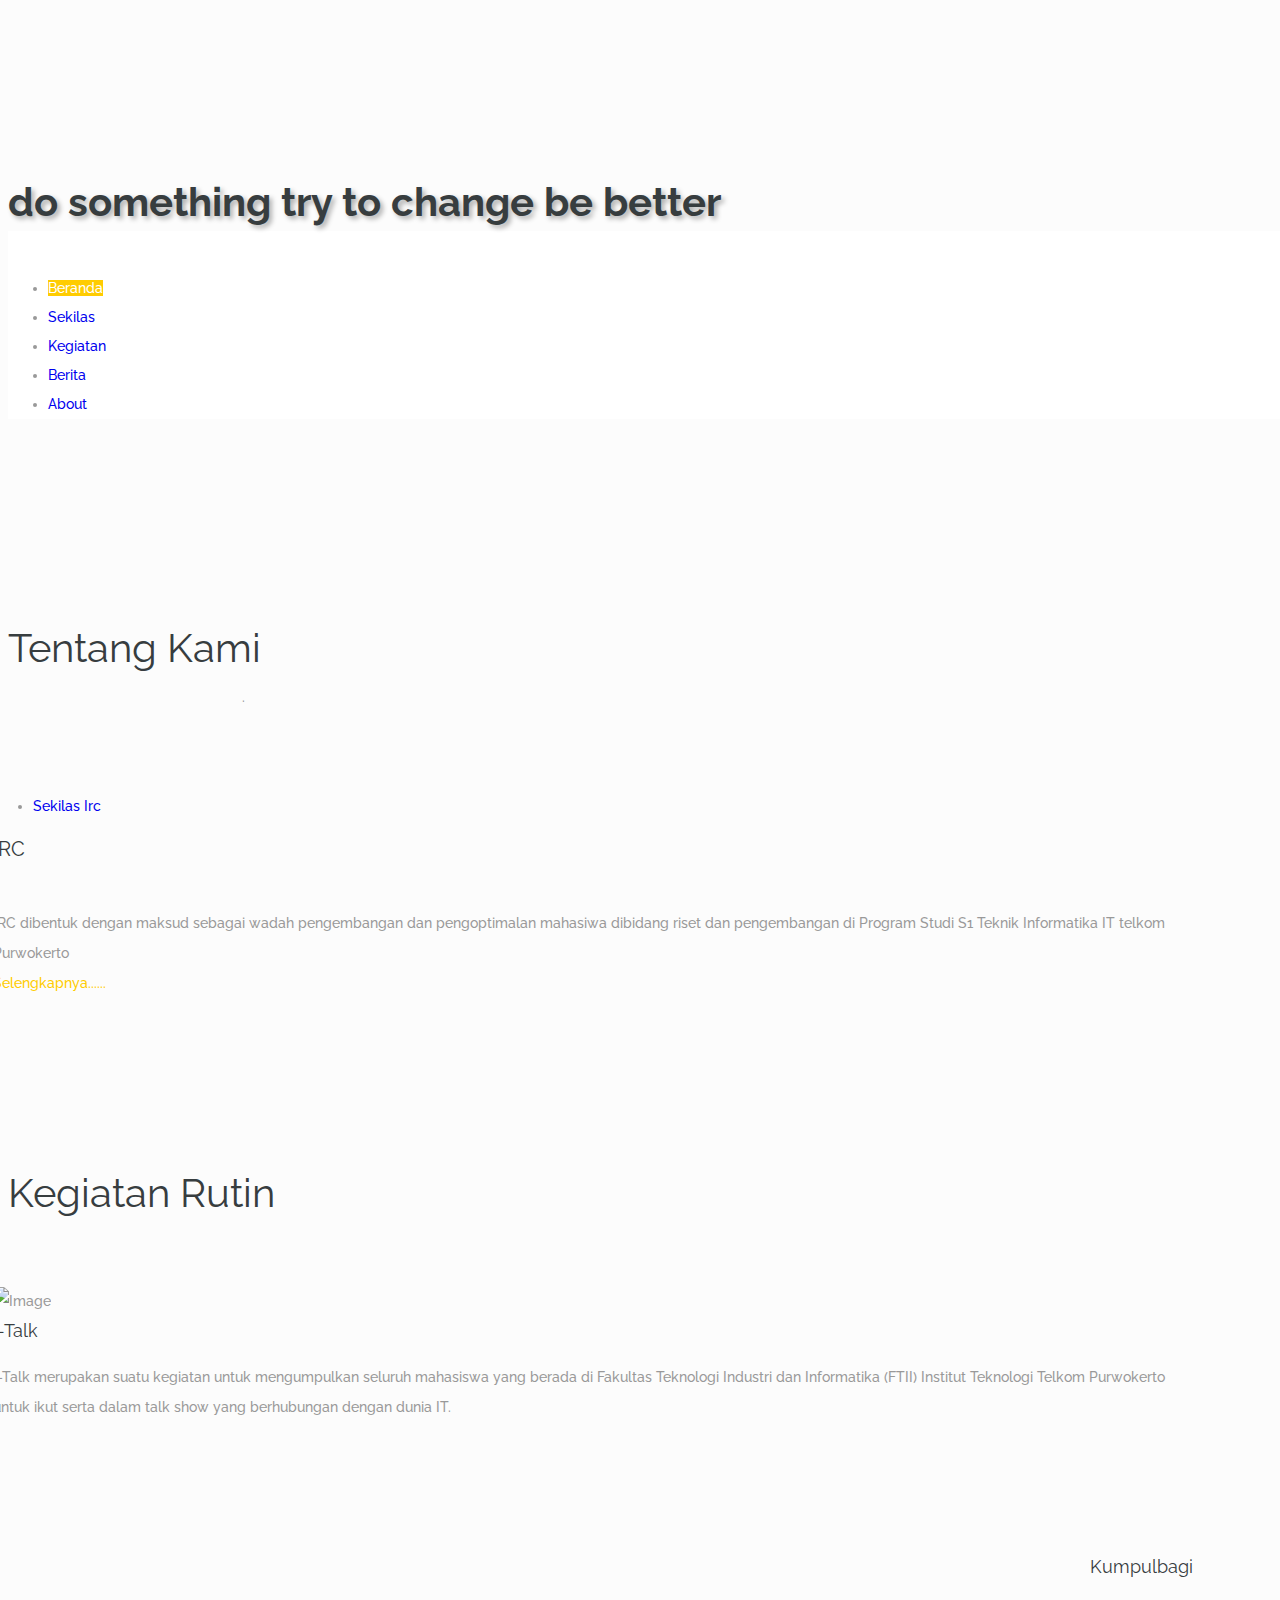
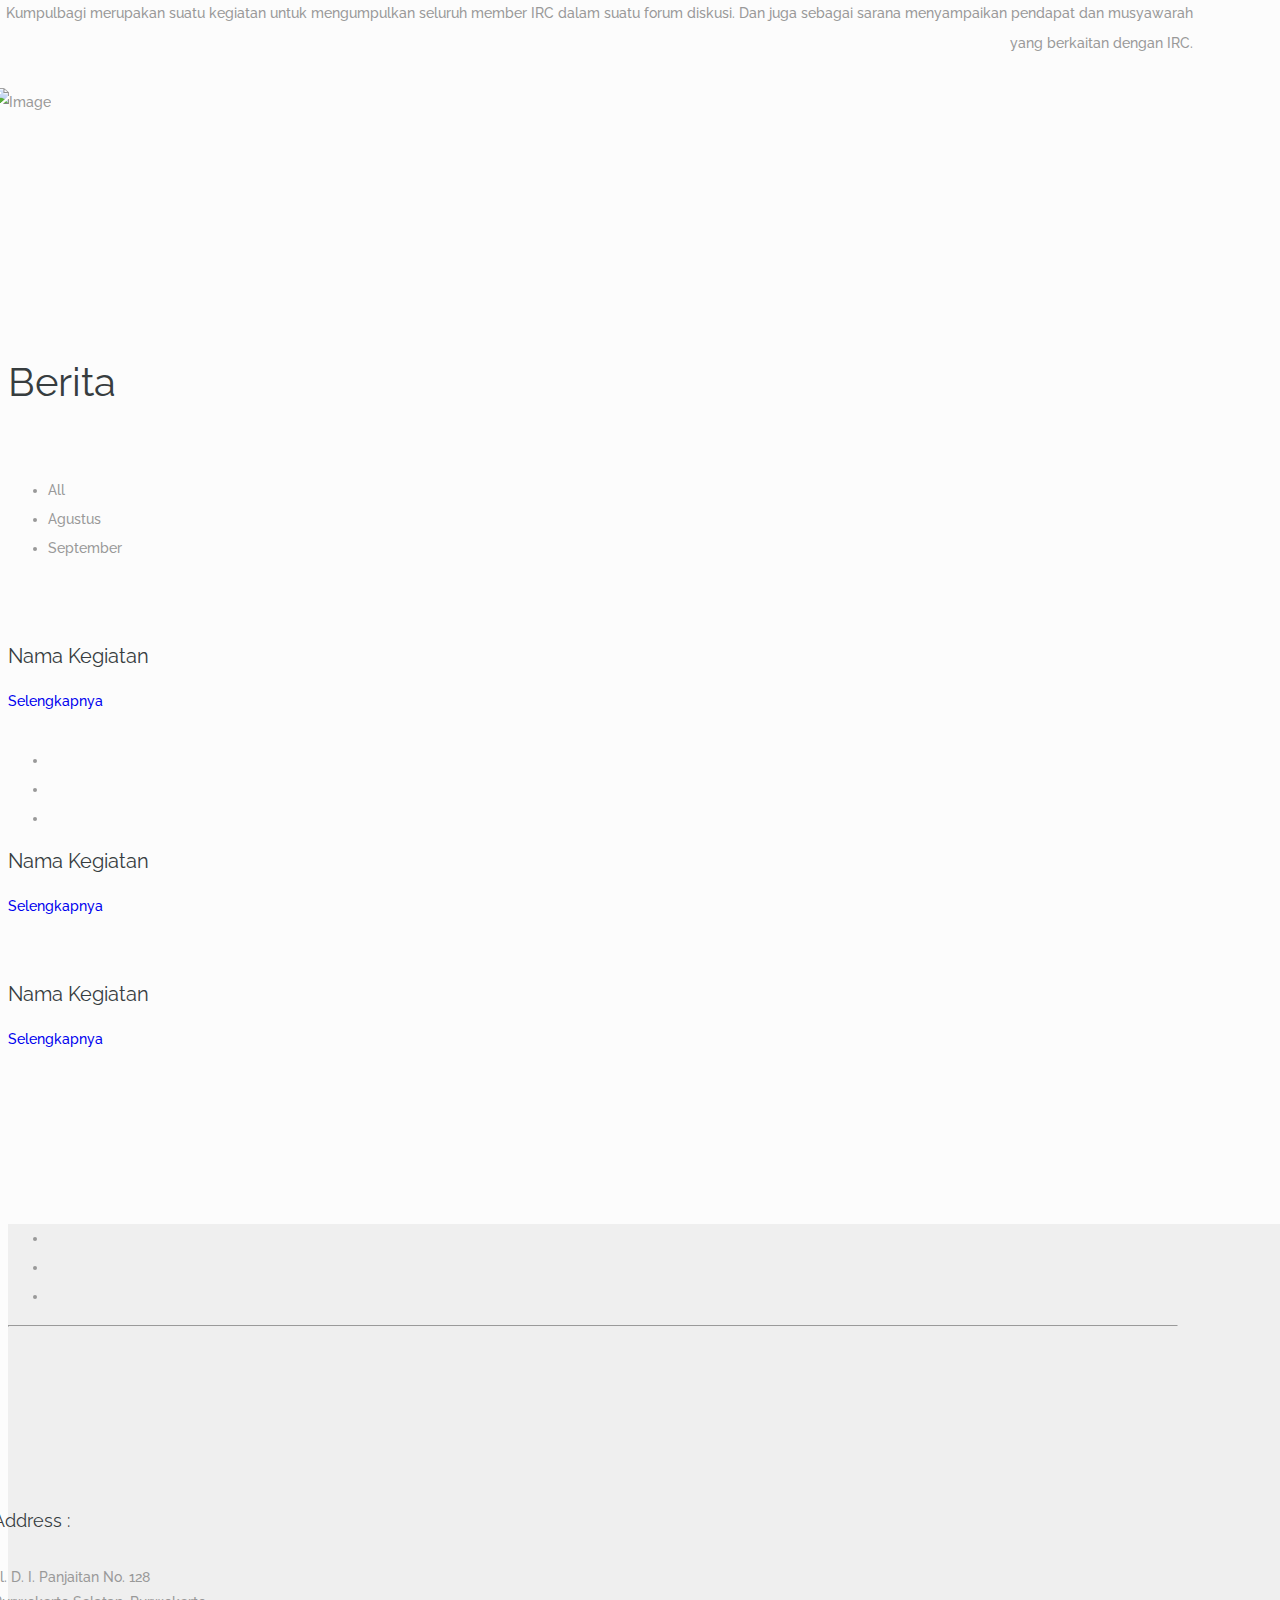
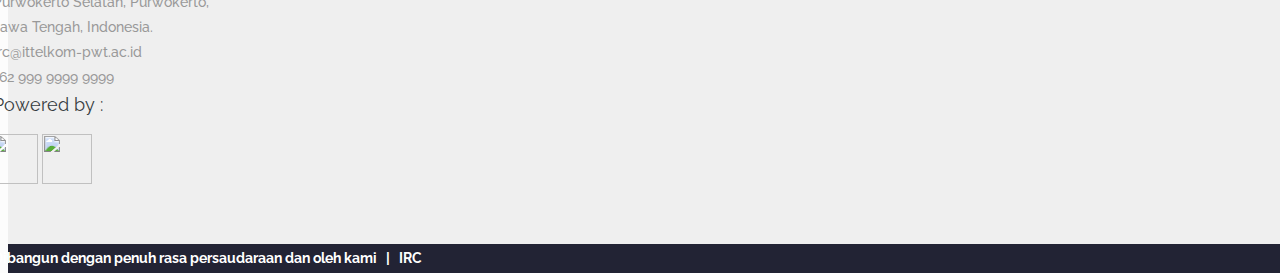
==== index.html @ 78b6106b "Add files via upload" ====
<!DOCTYPE html>
<html lang="en">

<head>
    <meta charset="utf-8">
    <meta http-equiv="X-UA-Compatible" content="IE=edge">
    <meta name="viewport" content="width=device-width, initial-scale=1">
    <meta name="description" content="materialize is a material design based mutipurpose responsive template">
    <meta name="keywords" content="material design, card style, material template, portfolio, corporate, business, creative, agency">
    <meta name="author" content="irc">
    <title>Informatics Research Club</title>
    <link rel="apple-touch-icon" sizes="57x57" href="assets/img/logo/apple-icon-57x57.png">
    <link rel="apple-touch-icon" sizes="60x60" href="assets/img/logo/apple-icon-60x60.png">
    <link rel="apple-touch-icon" sizes="72x72" href="assets/img/logo/apple-icon-72x72.png">
    <link rel="apple-touch-icon" sizes="76x76" href="assets/img/logo/apple-icon-76x76.png">
    <link rel="apple-touch-icon" sizes="114x114" href="assets/img/logo/apple-icon-114x114.png">
    <link rel="apple-touch-icon" sizes="120x120" href="assets/img/logo/apple-icon-120x120.png">
    <link rel="apple-touch-icon" sizes="144x144" href="assets/img/logo/apple-icon-144x144.png">
    <link rel="apple-touch-icon" sizes="152x152" href="assets/img/logo/apple-icon-152x152.png">
    <link rel="apple-touch-icon" sizes="180x180" href="assets/img/logo/apple-icon-180x180.png">
    <link rel="icon" type="image/png" sizes="192x192"  href="assets/img/logo/android-icon-192x192.png">
    <link rel="icon" type="image/png" sizes="32x32" href="assets/img/logo/favicon-32x32.png">
    <link rel="icon" type="image/png" sizes="96x96" href="assets/img/logo/favicon-96x96.png">
    <link rel="icon" type="image/png" sizes="16x16" href="assets/img/logo/favicon-16x16.png">
    <link rel="manifest" href="/manifest.json">
    <meta name="msapplication-TileColor" content="#ffffff">
    <meta name="msapplication-TileImage" content="/ms-icon-144x144.png">
    <meta name="theme-color" content="#ffffff">
    <link href='https://fonts.googleapis.com/css?family=Raleway:400,300,500,700,900' rel='stylesheet' type='text/css'>
    <link href="assets/fonts/font-awesome/css/font-awesome.min.css" rel="stylesheet">
    <link href="assets/fonts/iconfont/material-icons.css" rel="stylesheet">
    <link href="assets/css/animate.min.css" rel="stylesheet">
    <link href="assets/owl.carousel/assets/owl.carousel.css" rel="stylesheet">
    <link href="assets/flexSlider/flexslider.css" rel="stylesheet">
    <link href="assets/materialize/css/materialize.min.css" rel="stylesheet">
    <link href="assets/bootstrap/css/bootstrap.min.css" rel="stylesheet">
    <link href="assets/css/shortcodes/shortcodes.css" rel="stylesheet">
    <link href="style.css" rel="stylesheet">
    <link href="assets/css/animated-headline.css" rel="stylesheet">
    <link href="assets/magnific-popup/magnific-popup.css" rel="stylesheet">
</head>

<body data-spy="scroll" data-target="#materialize-menu" data-offset="100">

    <section class="banner-7 parallax-bg  fullscreen-banner valign-wrapper" data-stellar-background-ratio="0.5" id="beranda">
        <div class="valign-cell">
            <div class="container padding-top-100 wow fadeInUp">
                <div class="text-center">
                    <img src="assets/img/logo/android-icon-144x144_rev1.png" alt="">

                    <h1 class="tt-headline clip is-full-width">
                        <div class="wordban">
                            <span class="tt-words-wrapper">
                            <b class="is-visible">do something</b>
                            <b>try to change</b>
                            <b>be better</b>
                        </span>
                        </div>
                    </h1>
                </div>
            </div>
        </div>
    </section>

    <div class="header tt-nav " id="myHeader">
        <div class="header-sticky light-header nav-boxed-color transparent">
            <div class="container">
                <div id="materialize-menu" class="menuzord">
                    <a href="index.html" class="logo-brand">
                            <img class="retina" src="assets/img/logo/logo_rev1.png" alt=""/>
                        </a>
                    <ul class="navtext nav menuzord-menu pull-right op-nav">
                        <li class="active">
                            <a href="#beranda" class="page-scroll waves-effect waves-light ">Beranda</a>
                        </li>
                        <li>
                            <a href="#tentang" class="page-scroll waves-effect waves-light ">Sekilas</a>
                        </li>
                        <li>
                            <a href="#kegiatan" class="page-scroll waves-effect waves-light">Kegiatan</a>
                        </li>
                        <li>
                            <a href="#event" class="page-scroll waves-effect waves-light">Berita</a>
                        </li>
                        <li>
                            <a target="_blank" href="memberirc.html" class="page-scroll waves-effect waves-light">About</a>
                        </li>
                    </ul>
                </div>
            </div>
        </div>
    </div>

    <section id="tentang" class="padding-top-200 padding-bottom-50">
        <div class="container">
            <div class="text-center mb-80 wow fadeInUp">
                <h2 class="section-title gray-color">Tentang Kami</h2>
                <p class="section-sub">.</p>
            </div>
            <div class="vertical-tab">
                <div class="row">
                    <div class="col-sm-3">
                        <ul class="nav nav-tabs nav-stacked" role="tablist">
                            <li role="presentation" class="active"><a href="#tab-5" class="waves-effect waves-light" role="tab" data-toggle="tab">Sekilas Irc</a></li>
                        </ul>
                    </div>
                    <div class="col-sm-9">
                        <div class="panel-body">
                            <div class="tab-content">
                                <div role="tabpanel" class="tab-pane fade in active" id="tab-5">
                                    <h2>IRC</h2>
                                    <img class="alignright" src="assets/img/section/tentang/working_man.png" alt="">
                                    <p>IRC dibentuk dengan maksud sebagai wadah pengembangan dan pengoptimalan mahasiwa dibidang riset dan pengembangan di Program Studi S1 Teknik Informatika IT telkom Purwokerto
                                    <a target="_blank" href="memberirc.html" style="color: #ffcc00"><br>Selengkapnya......</a></p>
                                </div>
                            </div>
                        </div>
                    </div>
                </div>
            </div>
        </div>
    </section>

    <section class="padding-top-100 " data-stellar-background-ratio="2" id="kegiatan">
        <div class="container">
            <div class="text-center mb-80 wow fadeInUp">
                <h2 class="section-title ">Kegiatan Rutin</h2>
                <p class="section-sub"></p>
            </div>
        </div>
    </section>

    <section class="panel-body padding-bottom-50" data-stellar-background-ratio="0.5">
        <div class="container">
            <div class="team-tab" role="tabpanel">
                <div class="">
                    <div class="tab-content">
                        <div role="tabpanel" class="tab-pane fade in active" id="team-1">
                            <div class="row">
                                <div class="col-md-4 col-sm-3">
                                    <div class="team-intro">
                                        <img src="assets/img/kegiatan/kumpulbagi.jpg" class="kegiatan-img img-thumbnail" alt="Image">
                                    </div>
                                </div>
                                <div class="col-md-8 col-sm-9">
                                    <div class="team-intro">
                                        <h3>I-Talk <small></small></h3>
                                        <p>I-Talk merupakan suatu kegiatan untuk mengumpulkan seluruh mahasiswa yang berada di Fakultas Teknologi Industri dan Informatika (FTII) Institut Teknologi Telkom Purwokerto untuk ikut serta dalam talk show yang berhubungan dengan dunia IT.</p>
                                    </div>
                                </div>
                            </div>
                        </div>
                        <div role="tabpanel" class="tab-pane fade in active padding-top-100" id="team-2">
                            <div class="row">
                                <div class="col-md-8 col-sm-9">
                                <div class="team-intro" style="text-align: right;">
                                    <h3>Kumpulbagi<small></small></h3>
                                    <p>Kumpulbagi merupakan suatu kegiatan untuk mengumpulkan seluruh member IRC  dalam suatu forum diskusi. Dan juga sebagai sarana menyampaikan pendapat dan musyawarah yang berkaitan dengan IRC.</p>
                                </div>
                                </div>
                                <div class="col-md-4 col-sm-3">
                                    <div class="team-intro">
                                        <img src="assets/img/kegiatan/Italk.JPG" class="kegiatan-img img-thumbnail" alt="Image">
                                    </div>
                                </div>
                            </div>
                        </div>
                    </div>
                </div>
            </div>
        </div>
    </section>

    <section id="event" class="padding-top-200 padding-bottom-100">
        <div class="container">
            <div class="text-center mb-80 wow fadeInUp">
                <h2 class="section-title">Berita</h2>
                <p class="section-sub"></p>
            </div>
            <div class="portfolio-container text-center">
                <ul class="portfolio-filter brand-filter">
                    <li class="active waves-effect waves-light" data-group="all">All</li>
                    <li class=" waves-effect waves-light" data-group="softdev">Agustus</li>
                    <li class=" waves-effect waves-light" data-group="mulmed">September</li>
                </ul>
                <div class="wow fadeInUp portfolio portfolio-with-title col-3 gutter mtb-50 ">
                    <div class="portfolio-item" data-groups='["all", "softdev"]'>
                        <div class="portfolio-wrapper">
                            <div class="thumb">
                                <div class="bg-overlay brand-overlay"></div>
                                <img src="assets/img/section/kegiatan/contoh1.png" alt="">
                                <div class="portfolio-intro">
                                    <div class="action-btn">
                                        <a href="assets/img/section/kegiatan/contoh1.png" class="tt-lightbox"> <i class="fa fa-search"></i></a>
                                    </div>
                                </div>
                            </div>
                            <div class="portfolio-title">
                                <h2>Nama Kegiatan</h2>
                                <p><a href="url">Selengkapnya</a></p>
                            </div>
                        </div>
                    </div>
                    <div class="portfolio-item" data-groups='["all", "softdev"]'>
                        <div class="portfolio-wrapper">
                            <div class="thumb">
                                <div class="bg-overlay brand-overlay"></div>
                                <div class="portfolio-slider" data-direction="horizontal">
                                    <ul class="slides">
                                        <li>
                                            <a href="assets/img/section/kegiatan/contoh1.png">
                                            <img src="assets/img/section/kegiatan/contoh1.png" alt="">
                                          </a>
                                        </li>
                                        <li>
                                            <a href="assets/img/section/kegiatan/contoh1.png">
                                            <img src="assets/img/section/kegiatan/contoh1.png" alt="">
                                          </a>
                                        </li>
                                        <li>
                                            <a href="assets/img/section/kegiatan/contoh1.png">
                                            <img src="assets/img/section/kegiatan/contoh1.png" alt="">
                                          </a>
                                        </li>
                                    </ul>
                                </div>
                                <div class="portfolio-intro">
                                    <div class="action-btn">
                                        <a href="#"> <i class="fa fa-search"></i></a>
                                    </div>
                                </div>
                            </div>
                            <div class="portfolio-title">
                                <h2>Nama Kegiatan</h2>
                                <p><a href="url">Selengkapnya</a></p>
                            </div>
                        </div>
                    </div>
                    <div class="portfolio-item" data-groups='["all", "mulmed"]'>
                        <div class="portfolio-wrapper">
                            <div class="thumb">
                                <div class="bg-overlay brand-overlay"></div>
                                <img src="assets/img/section/kegiatan/contoh1.png" alt="">
                                <div class="portfolio-intro">
                                    <div class="action-btn">
                                        <a href="assets/img/section/kegiatan/contoh1.png" class="tt-lightbox"> <i class="fa fa-search"></i></a>
                                    </div>
                                </div>
                            </div>
                            <div class="portfolio-title">
                                <h2>Nama Kegiatan</h2>
                                <p><a href="url">Selengkapnya</a></p>
                            </div>
                        </div>
                    </div>
                </div>
            </div>
        </div>
    </section>
    <footer class="footer footer-five gray-bg">

        <div class="primary-footer">
            <div class="container">
                <ul class="social-link text-center tt-animate ltr mt-20">
                    <li><a href="#"><i class="fa fa-facebook"></i></a></li>
                    <li><a href="#"><i class="fa fa-instagram"></i></a></li>
                    <li><a href="#"><i class="fa fa-facebook"></i></a></li>
                </ul>
                <hr class="mt-10">
                <div class="padding-top-70">
                    <div class="footer-logo text-center mb-80">
                        <img src="assets/img/logo/android-icon-144x144_rev1.png" alt="" class="wow fadeInUp">
                    </div>
                    <div class="row padding-bottom-50">
                        <div class="col-md-5 col-sm-4  col-md-offset-1 widget">
                            <h3>Address :</h3>
                            <address>
                          Jl. D. I. Panjaitan No. 128<br>
                          Purwokerto Selatan, Purwokerto,<br>
                          Jawa Tengah, Indonesia.<br>
                          Irc@ittelkom-pwt.ac.id <br>
                          +62 999 9999 9999
                        </address>
                        </div>
                        <div class="col-md-5 col-sm-4  widget text-center">
                            <h3>Powered by :</h3>
                            <div class="row">
                                <div class="support">
                                    <img src="assets/img/logoitt.png" alt="">
                                    <img src="assets/img/logoif.png" alt="">
                                </div>
                            </div>
                        </div>
                    </div>
                </div>
            </div>

        </div>
        <div class="secondary-footer secondary-color lighten-4">
            <div class="container">

                <div class="row">
                    <div class="col-md-6">
                        <span class="copyright-text">Dibangun dengan penuh rasa persaudaraan dan <i class="glyphicon glyphicon-heart" id="love"></i> oleh kami  &nbsp; | &nbsp; IRC</span>
                    </div>
                </div>
            </div>
        </div>
    </footer>
    <script src="assets/js/jquery-2.1.3.min.js"></script>
    <script src="assets/bootstrap/js/bootstrap.min.js"></script>
    <script src="assets/materialize/js/materialize.min.js"></script>
    <script src="assets/js/menuzord.js"></script>
    <script src="assets/js/bootstrap-tabcollapse.min.js"></script>
    <script src="assets/js/jquery.easing.1.3.js"></script>
    <script src="assets/js/imagesloaded.js"></script>
    <script src="assets/js/jquery.shuffle.min.js"></script>
    <script src="assets/js/wow.min.js"></script>
    <script src="assets/owl.carousel/owl.carousel.min.js"></script>
    <script src="assets/flexSlider/jquery.flexslider-min.js"></script>
    <script src="assets/magnific-popup/jquery.magnific-popup.min.js"></script>
    <script src="assets/js/animated-headline.js"></script>
    <script src="assets/js/scripts.js"></script>
    <script src="assets/js/jquery.easeScroll.js"></script>
    <script>
        new WOW({
            mobile: true
        }).init();
    </script>

    <script>
        $("html").easeScroll({
            frameRate: 60,
            animationTime: 1000,
            stepSize: 120,
            pulseAlgorithm: 1,
            pulseScale: 8,
            pulseNormalize: 1,
            accelerationDelta: 20,
            accelerationMax: 1,
            keyboardSupport: true,
            arrowScroll: 50,
            touchpadSupport: true,
            fixedBackground: true
        });
    </script>


</body>

</html>
---- style.css ----
.support{
    padding-left: 10px;
}
.support img{
    
    width: 50px;
    height: 50px;
}


.content h2{
    color: #fff;
}



/*color place*/

.yellow {
    background-color: #ffcc00 !important;
}

.brand-bg {
    background-color: #222334 !important;
    /*theme primary background color*/
}

.primary-color{
    background-color: #ffcc00;
}

.secondary-color{
    background-color: #222334;
}

.tt-nav .light-header,
.tt-nav.sticky .light-header,
#header.transparent-header.sticky .light-header,
.light-nav {
    background: #fff !important;
}
.nav-boxed-color .menuzord .menuzord-menu>li.active>a,
.nav-boxed-color .menuzord .menuzord-menu>li.active>a i,
.nav-boxed-color .menuzord .menuzord-menu>li:hover>a,
.nav-boxed-color .menuzord .menuzord-menu>li:hover>a>i {
    color: #fff !important;
    background: #ffcc00;
}

.white-color{
    color: #fff;
}

.copyright-text{
    color: #fff;
    font-weight: bold;
}





/*color place*/





.white-text{
    color: white;
}

.gambar img {
    width: 100px;
    height: 100px;
    
}

.anggota-img {
    box-shadow: 0px 0px 10px rgba(0, 0, 0, 0.1);
    position: relative;
    width: 250px;
    height: 250px;
}

.divisi-logo {
    box-shadow: 0px 0px 10px rgba(0, 0, 0, 0.1);
    position: relative;
    width: 100%;
    height: 100%;
}

.item-img {
    overflow: hidden;
}

.foottext {
    color: #fff;
}

.wordban {
    padding-top: 50px;

    text-shadow: 3px 3px 5px rgba(0, 0, 0, 0.3);
}

.colname {
    padding-top: 30px;
    color: white;
}

.titlepost {
    color: #ffcc00;
    font-weight: bold;
}





.desc {
    padding-top: 20px;
}


@import url("assets/fonts/flaticon/flaticon.css");

/* Google Web Fonts */

@import url(https://fonts.googleapis.com/css?family=Roboto:400,300,500,700,900);
@import url(https://fonts.googleapis.com/css?family=Great+Vibes);



/* ================= General ==================== */

body {
    font-family: 'Raleway', sans-serif !important;
    font-size: 14px;
    line-height: 29px;
    font-weight: 500;
    color: #999;
    background-color: #fcfcfc;
    overflow-x: hidden;
    -webkit-text-size-adjust: 100%;
    -webkit-overflow-scrolling: touch;
    -webkit-font-smoothing: antialiased !important;
}

/*
slider h2{
    padding-top: 10px;
}
*/

html {
    font-family: 'Raleway', sans-serif!important;
}

html,
body {
    width: 100%;
    height: 100%;
/*    pointer-events: none;*/
}


/* Link style
/* ------------------------------ */

/*
a {
    color: #ed145b;
}
*/

a,
a > * {
    outline: none;
    cursor: pointer;
    text-decoration: none;
}

a:focus,
a:hover {
    color: #fff;
    outline: none;
    text-decoration: none;
}


/* Transition elements
/* ------------------------------ */

a,
.navbar a,
.form-control {
    -webkit-transition: all 0.3s ease;
    -moz-transition: all 0.3s ease;
    -ms-transition: all 0.3s ease;
    -o-transition: all 0.3s ease;
    transition: all 0.3s ease;
}


/* ================ Typography ================== */

h1,
h2,
h3,
h4,
h5,
h6,
small{
    font-family: 'Raleway', sans-serif!important;
    font-weight: 400;
    color: #373d3f;
    margin: 0 0 15px;
}

h1 {
    font-size: 40px;
}

h2 {
    font-size: 20px;
}

h3 {
    font-size: 18px;
}

h4 {
    font-size: 16px;
}

h5 {
    font-size: 14px;
}

h6 {
    font-size: 12px;
}

p img {
    margin: 0;
}

p {
    margin: 0 0 30px;
    line-height: 30px;
}

hr {
    margin: 0;
}

/* Material Button Style
/* ------------------------------ */

.btn {
    height: 50px;
    padding: 12px 20px;
    font-size: 16px;
    line-height: 26px;
    border-radius: 2px;
    background-color: #ffcc00;
    /*brand primary color*/
    border: 0;
}

.btn-lg {
    padding: 12px 38px;
}

/*button size in extra small devices*/

@media screen and (max-width: 767px) {
    .btn-lg {
        height: auto;
        font-size: 14px;
        padding: 8px 25px;
    }
}

/*
.btn:hover {
    background-color: #ffcc00;
}
*/

.btn.active,
.btn:active {
    box-shadow: 0 5px 11px 0 rgba(0, 0, 0, 0.18), 0 4px 15px 0 rgba(0, 0, 0, 0.15);
}


.btn.white,
.btn.white:hover,
.btn.white:focus {
    color: #ffcc00;
}

.btn i.material-icons {
    font-size: 20px;
}

.btn.focus,
.btn:focus,
.btn:hover {
    color: #fff;
}

.btn:focus,
button:focus {
    outline: none !important;
}






address {
    margin: 30px 0 0;
    font-style: normal;
    line-height: 25px;
}

address hr {
    margin-top: 20px;
    margin-bottom: 20px;
}


thead {
    color: #272829;
    background-color: #f5f5f5;
    border-bottom: 1px solid #eee;
}

.table > thead > tr > th {
    padding: 12px 8px;
}

.table > thead > tr > th {
    border-bottom: 0;
}

.table > tbody > tr > td,
.table > tbody > tr > th {
    color: #666;
    padding: 15px 8px;
    border-top: 1px solid #eee;
}



.contact-info i {
    font-size: 30px;
    line-height: 38px;
    float: left;
    margin-right: 18px;
    padding-left: 2px;
}

.contact-info .address,
.contact-info .phone,
.contact-info .mail {
    overflow: hidden;
}

.contact-info .mail a {
    color: #999;
}

.contact-info .mail a:hover {
    color: #ffcc00;
}

#mapcontent p {
    margin: 0;
}



@media (min-width: 992px) {
    #contactForm .submit-button {
        float: right;
    }
}




/* Customize Material Form style 
/* ------------------------------------ */

.form-control {
    border-radius: 0;
}

.input-field {
    margin-top: 45px;
}

.input-field label {
    color: #999;
    top: 0;
    left: 0;
    font-size: 14px;
    line-height: 16px;
    font-weight: 400;
    margin: 0;
}

.input-field label.active {
    font-size: 12px;
}

.alert {
    padding: 12px 15px;
}

.overflow-hidden {
    overflow: hidden;
}

/* ================= Global Classes ==================== */

.no-margin {
    margin: 0 !important;
}

.no-gutter > [class*='col-'] {
    padding-right: 0;
    padding-left: 0;
}

.no-padding {
    padding: 0 !important;
}

.section-padding {
    padding: 200px 0;
}


/*margin top*/

.mt-10 {
    margin-top: 10px;
}

.mt-15 {
    margin-top: 15px;
}

.mt-20 {
    margin-top: 20px;
}

.mt-30 {
    margin-top: 30px;
}

.mt-40 {
    margin-top: 40px;
}

.mt-50 {
    margin-top: 50px;
}

.mt-80 {
    margin-top: 80px;
}

.mt-100 {
    margin-top: 100px;
}

/*margin bottom*/

.mb-10 {
    margin-bottom: 10px !important;
}

.mb-15 {
    margin-bottom: 15px !important;
}

.mb-20 {
    margin-bottom: 20px !important;
}

.mb-30 {
    margin-bottom: 30px !important;
}

.mb-40 {
    margin-bottom: 40px !important;
}

.mb-50 {
    margin-bottom: 50px !important;
}

.mb-80 {
    margin-bottom: 80px !important;
}

.mb-100 {
    margin-bottom: 100px !important;
}

.mtb-50 {
    margin: 50px 0 !important;
}

/*margin right*/

.mr-10 {
    margin-right: 10px;
}

.mr-20 {
    margin-right: 20px;
}

/*margin left*/

.ml-10 {
    margin-left: 10px;
}

.ml-20 {
    margin-left: 20px;
}



/*padding-top*/

.padding-top-20 {
    padding-top: 20px;
}

.padding-top-50 {
    padding-top: 50px;
}

.padding-top-70 {
    padding-top: 70px;
}

.padding-top-90 {
    padding-top: 90px;
}

.padding-top-100 {
    padding-top: 100px;
}

.padding-top-200 {
    padding-top: 200px;
}

.padding-top-110 {
    padding-top: 110px;
}

.padding-top-120 {
    padding-top: 120px;
}

.padding-top-160 {
    padding-top: 160px;
}

.padding-top-220 {
    padding-top: 220px;
}

@media screen and (max-width: 768px) {
    .padding-top-220 {
        padding-top: 170px;
    }
}



/*padding-bottom*/
.padding-bottom-custom {
    padding-bottom: 200px;
}

.padding-bottom-20 {
    padding-bottom: 20px;
}

.padding-bottom-30 {
    padding-bottom: 30px;
}

.padding-bottom-50 {
    padding-bottom: 50px;
}

.padding-bottom-70 {
    padding-bottom: 70px;
}

.padding-bottom-80 {
    padding-bottom: 80px;
}

.padding-bottom-90 {
    padding-bottom: 90px;
}

.padding-bottom-100 {
    padding-bottom: 100px;
}

.padding-bottom-110 {
    padding-bottom: 110px;
}

.padding-bottom-120 {
    padding-bottom: 120px;
}

.padding-bottom-190 {
    padding-bottom: 190px;
}


@media screen and (min-width: 992px) {
    /*padding left*/
    .pl-100 {
        padding-left: 100px;
    }
}

/*padding top bottom*/

.ptb-30 {
    padding: 30px 0;
}

.ptb-50 {
    padding: 50px 0;
}

.ptb-70 {
    padding: 70px 0;
}

.ptb-90 {
    padding-top: 90px;
    padding-bottom: 90px;
}

.ptb-110 {
    padding-top: 110px;
    padding-bottom: 110px;
}

.ptb-120 {
    padding-top: 120px;
    padding-bottom: 120px;
}

.ptb-150 {
    padding: 150px 0;
}

.ptb-190 {
    padding: 190px 0;
}


/*Margin for small devices*/

@media screen and (max-width: 991px) {
    /*margin top*/
    .mt-sm-30 {
        margin-top: 30px;
    }
    .mt-sm-50 {
        margin-top: 50px;
    }

    /*margin-bottom*/
    .mb-sm-30 {
        margin-bottom: 30px;
    }
    .mb-sm-50 {
        margin-bottom: 50px;
    }
}


@media screen and (max-width: 768px) {
    .mt-xs-30 {
        margin-top: 30px;
    }
    .mt-xs-46 {
        margin-top: 46px;
    }
}




/*Border Radious*/

.radius-2 {
    border-radius: 2px;
}

.radius-3 {
    border-radius: 3px;
}

.radius-4 {
    border-radius: 4px;
}


/*Font Family*/

.font-roboto {
    font-family: 'Roboto', sans-serif !important;
}

.font-greatvibes {
    font-family: 'Great Vibes', cursive !important;
}


/*Font Size*/

.font-20 {
    font-size: 20px
}

.font-25 {
    font-size: 25px
}

.font-30 {
    font-size: 30px
}

.font-35 {
    font-size: 35px
}

.font-40 {
    font-size: 40px
}


/*font size in extra small devices*/

@media screen and (max-width: 767px) {

    .font-30 {
        font-size: 25px
    }

    h1,
    .font-35,
    .font-40 {
        font-size: 30px
    }
}



/*Line Height*/

.line-height-40 {
    line-height: 40px;
}

.line-height-50 {
    line-height: 50px;
}

.text-light {
    font-weight: 300 !important;
}

.text-regular {
    font-weight: 400 !important;
}

.text-medium {
    font-weight: 500 !important;
}

.text-bold {
    font-weight: 700 !important;
}

.text-extrabold {
    font-weight: 900 !important;
}

.dark-text {
    color: #202020 !important;
}

.light-grey-text {
    color: #dedede !important;
}

.grey{
    background-color: #dedede
}




/*List Style*/

.list-icon li {
    font-size: 17px;
    line-height: 40px;
}

.list-icon li .material-icons {
    position: relative;
    top: 5px;
}



/*height*/

.height-200 {
    height: 200px!important;
}

.height-350 {
    height: 350px!important;
}

.height-450 {
    height: 450px!important;
}

.height-650 {
    height: 650px!important;
}




/* ================= Color Presets ==================== */

.brand-color {
    color: #505050 !important;
    /*theme primary color*/
}

.brand-color.darken-2 {
    color: #ffcc00 !important;
}



.brand-bg.darken-2 {
    background-color: #ffbb00 !important;
}

.brand-hover:hover {
    background-color: #ffcc00 !important;
    /*theme primary hover color*/
}



.green-bg {
    background-color: #71c44c !important;
}

.green-color {
    color: #71c44c !important;
}



.white-bg {
    background-color: #fff !important;
}

.gray-bg {
    background-color: #efefef!important;
}

.light-gray-bg {
    background-color: #f3f3f3 !important;
}

.light-pink-bg {
    background: #fff8f1 !important;
}

.dark-bg.darken-1 {
    background: #101010 !important;
}

.dark-bg {
    background: #202020 !important;
}

.dark-bg.lighten-1 {
    background-color: #1e262a !important;
}

.dark-bg.lighten-2 {
    background-color: #303b41 !important;
}

.dark-bg.lighten-3 {
    background-color: #2c2c2c !important;
}

.dark-bg.lighten-4 {
    background-color: #373a3d !important;
}

.border-top {
    border-top: 1px solid #eee;
}

.border-tb {
    border-top: 1px solid #eee;
    border-bottom: 1px solid #eee;
}

#love {
    color: crimson;
}

/* ================= Pre Defined Overlay ==================== */

.overlay,
.overlay .container {
    position: relative;
}

.overlay:before {
    content: "";
    width: 100%;
    height: 100%;
    position: absolute;
    top: 0;
    left: 0;
    background: rgba(0, 0, 0, 0.2);
    /*fallback overlay*/
}


/* dark overlay */

.overlay.dark-0:before {
    background-color: rgba(0, 0, 0, 0);
}

.overlay.dark-1:before {
    background-color: rgba(0, 0, 0, .1);
}

.overlay.dark-2:before {
    background-color: rgba(0, 0, 0, .2);
}

.overlay.dark-3:before {
    background-color: rgba(0, 0, 0, .3);
}

.overlay.dark-4:before {
    background-color: rgba(0, 0, 0, .4);
}

.overlay.dark-5:before {
    background-color: rgba(0, 0, 0, .5);
}

.overlay.dark-6:before {
    background-color: rgba(0, 0, 0, .6);
}

.overlay.dark-7:before {
    background-color: rgba(0, 0, 0, .7);
}

.overlay.dark-8:before {
    background-color: rgba(0, 0, 0, .8);
}

.overlay.dark-9:before {
    background-color: rgba(0, 0, 0, .9);
}

.overlay.dark-10:before {
    background-color: rgba(0, 0, 0, 1);
}


/* light overlay */

.overlay.light-0:before {
    background-color: rgba(255, 255, 255, 0);
}

.overlay.light-1:before {
    background-color: rgba(255, 255, 255, .1);
}

.overlay.light-2:before {
    background-color: rgba(255, 255, 255, .2);
}

.overlay.light-3:before {
    background-color: rgba(255, 255, 255, .3);
}

.overlay.light-4:before {
    background-color: rgba(255, 255, 255, .4);
}

.overlay.light-5:before {
    background-color: rgba(255, 255, 255, .5);
}

.overlay.light-6:before {
    background-color: rgba(255, 255, 255, .6);
}

.overlay.light-7:before {
    background-color: rgba(255, 255, 255, .7);
}

.overlay.light-8:before {
    background-color: rgba(255, 255, 255, .8);
}

.overlay.light-9:before {
    background-color: rgba(255, 255, 255, .9);
}

.overlay.light-10:before {
    background-color: rgba(255, 255, 255, 1);
}



.full-height {
    height: 100vh;
    width: 100%;
}

.half-height {
    height: 78vh !important;
    width: 100%;
}


/*Verticle Aligne Middle for equel height*/

.valign-wrapper {
    display: table;
    width: 100%;
}

.valign-cell {
    display: table-cell;
    vertical-align: middle;
}


/*equal height wrapper*/

.equal-wrapper {}

.equal-wrapper img {
    width: 100%;
}

.equal-wrapper-content {
    padding: 0 120px;
}

.equal-wrapper-content .featured-item .icon {
    float: left;
    margin-right: 0px;
    color: #60e3f8;
}

@media screen and (max-width: 991px) {
    .equal-wrapper-content {
        padding: 50px 30px;
    }
}


/* ================= Hero Unit ==================== */

.intro-title {
    font-size: 60px;
    font-weight: 900;
}

.sub-intro {
    display: block;
    margin: 0 auto 30px;
}

@media (min-width: 768px) {
    .sub-intro {
        width: 60%;
    }
}


.section-title {
    font-size: 40px;
    margin-bottom: 20px;
}

.section-sub {
    margin: 0 auto;
}

@media (min-width: 992px) {
    .section-sub {
        width: 60%;
    }
}

.width-60 {
    width: 60%;
    margin: 0 auto;
}

@media screen and (max-width: 767px) {

    .intro-title {
        font-size: 35px;
    }
    .section-title {
        font-size: 30px;
    }
    .section-title p {
        width: 100%;
    }
    .width-60 {
        width: 100%;
    }

}


/*Hero Clouds*/

.hero-clouds {
    position: absolute;
    top: 0;
    left: 0;
    width: 250.625em;
    height: 100vh;
    background: url('assets/img/banner/clouds.png') 0px 100% repeat-x;
    -webkit-animation: cloudLoop 80s linear infinite;
    animation: cloudLoop 80s linear infinite;
}


/*keyframes for cloud*/

@-webkit-keyframes cloudLoop {
    0% {
        -webkit-transform: translate3d(0, 0, 0);
        transform: translate3d(0, 0, 0);
    }
    100% {
        -webkit-transform: translate3d(-50%, 0, 0);
        transform: translate3d(-50%, 0, 0);
    }
}

@keyframes cloudLoop {
    0% {
        -webkit-transform: translate3d(0, 0, 0);
        transform: translate3d(0, 0, 0);
    }
    100% {
        -webkit-transform: translate3d(-50%, 0, 0);
        transform: translate3d(-50%, 0, 0);
    }
}



/*Mouse animate icon*/

.mouse-icon {
    position: absolute;
    left: 50%;
    bottom: 40px;
    border: 2px solid #fff;
    border-radius: 16px;
    height: 40px;
    width: 24px;
    margin-left: -15px;
    display: block;
    z-index: 10;
}

.mouse-icon .wheel {
    -webkit-animation-name: drop;
    -webkit-animation-duration: 1s;
    -webkit-animation-timing-function: linear;
    -webkit-animation-delay: 0s;
    -webkit-animation-iteration-count: infinite;
    -webkit-animation-play-state: running;
    animation-name: drop;
    animation-duration: 1s;
    animation-timing-function: linear;
    animation-delay: 0s;
    animation-iteration-count: infinite;
    animation-play-state: running;
}

.mouse-icon .wheel {
    position: relative;
    border-radius: 10px;
    background: #fff;
    width: 2px;
    height: 6px;
    top: 4px;
    margin-left: auto;
    margin-right: auto;
}

@-webkit-keyframes drop {
    0% {
        top: 5px;
        opacity: 0;
    }
    30% {
        top: 10px;
        opacity: 1;
    }
    100% {
        top: 25px;
        opacity: 0;
    }
}

@keyframes drop {
    0% {
        top: 5px;
        opacity: 0;
    }
    30% {
        top: 10px;
        opacity: 1;
    }
    100% {
        top: 25px;
        opacity: 0;
    }
}







/* ================= Banner Background ==================== */

.bg-cover,
[class*='banner-'] {
    background-size: cover !important;
}

.banner-7 {
    background-image: url("assets/img/banner/banner.png");
    background-size: cover;
    background-position: bottom;
    background-attachment: fixed;
}


@media screen and (max-width: 767px) {
    .banner-wrapper {
        margin-top: 45px;
    }
}

@media (min-width: 992px) {
    .bg-fixed {
        background-attachment: fixed;
    }
}



/*Magnific Popup Close Button*/

.mfp-image-holder .mfp-close,
.mfp-iframe-holder .mfp-close {
    right: -10px;
    padding-right: 0;
    width: 40px;
    text-align: center;
}

button.mfp-close:focus,
button.mfp-arrow {
    background-color: transparent;
}

.mfp-bg {
    z-index: 1055;
}

.mfp-wrap {
    z-index: 1056;
}

.mfp-image-holder .mfp-close:hover,
.mfp-iframe-holder .mfp-close:hover {
    cursor: pointer;
}

.mfp-zoom-out-cur {
    cursor: default;
}



/* Onepage*/

.box-padding {
    padding: 60px 40px;
}


/*Author Wrapper*/

.profile .author-cover {
    position: relative;
}

.profile .author-cover img {
    width: 100%;
}

.author-wrapper.profile .author-avatar {
    position: relative;
    padding: 15px 20px 30px 130px;
}

.author-wrapper.profile .author-avatar img {
    width: 100px;
    height: 100px;
    border-radius: 50%;
    background: #fff;
    padding: 5px;
    position: absolute;
    top: -30px;
    left: 15px;
    z-index: 20;
}

.profile .author-meta {
    padding: 0 40px;
    overflow: hidden;
}

.profile .author-meta li {
    margin: 10px 0;
    font-weight: 500;
}

.profile .author-meta li .title {
    display: inline-block;
    width: 135px;
    color: #202020;
}

.profile .author-meta li .address {
    float: right;
    width: 50%;
}

.profile .available {
    display: block;
    padding: 10px;
    text-align: center;
}

.profile .available a {
    display: inline-block;
    color: #999;
}

.profile .available a:hover {
    color: #ffcc00;
}

@media screen and (max-width: 991px) {
    .author-wrapper.profile {
        margin-top: 30px;
    }
}

@media screen and (max-width: 479px) {
    .box-padding .cta-button .btn {
        display: block;
        margin-top: 10px;
    }
    .profile .author-meta li .title {
        width: 80px;
    }
    .profile .author-meta li .address {
        width: 60%;
    }

}





/*IE Fixing*/

.ie11 .progress-bar span,
.ie10 .progress-bar span,
.ie9 .progress-bar span {
    top: -25px;
    right: 0;
}

.progress .progress-bar.six-sec-ease-in-out {
    -webkit-transition: width 2s ease-in-out;
    -moz-transition: width 2s ease-in-out;
    -o-transition: width 2s ease-in-out;
    transition: width 2s ease-in-out;
}


/*Progress Dot Style*/

.progress-dot {
    position: relative;
}

.progress-dot::before {
    content: "";
    width: 20px;
    height: 20px;
    background-color: #ffcc00;
    border-radius: 50%;
    position: absolute;
    top: 0;
    margin-top: -8px;
    right: -1px;
}



/* ================= Clients ==================== */

.clients-grid .border-box {
    border: 1px solid #eee;
    margin-left: -1px;
    margin-bottom: -1px;
    -webkit-transition: box-shadow 0.3s;
    -moz-transition: box-shadow 0.3s;
    -ms-transition: box-shadow 0.3s;
    transition: box-shadow 0.3s;
}

.clients-grid .border-box a {
    display: block;
    margin-left: auto;
    margin-right: auto;
}

.clients-grid .border-box img {
    padding: 30px 50px;
    display: block;
    margin-left: auto;
    margin-right: auto;
    width: 100%;
    -webkit-filter: grayscale(100%);
    /* Chrome, Safari, Opera */
    filter: grayscale(100%);
    -webkit-transition: all 0.3s;
    -moz-transition: all 0.3s;
    -ms-transition: all 0.3s;
    transition: all 0.3s;
}

.clients-grid .border-box img:hover {
    -webkit-filter: grayscale(0%);
    filter: grayscale(0%);
}

.clients-grid .border-box:hover {
    box-shadow: 0 2px 5px 0 rgba(0, 0, 0, 0.16), 0 2px 10px 0 rgba(0, 0, 0, 0.12);
}


/*
Grid Gutter Style
---------------------------------------------------------------------------*/

.clients-grid.grid-gutter .border-box {
    margin-bottom: 30px;
}

/*
Gutter Style
---------------------------------------------------------------------------*/

@media (max-width: 991px) {
    .clients-grid.gutter .border-box {
        margin-bottom: 30px;
    }
}



/*
Gallery Thumb
-----------------------------------------------------*/

.gallery-thumb .flex-viewport li img {
    width: 100%;
}

.gallery-thumb .flex-control-thumbs {
    margin: -35px 0 0;
}

.gallery-thumb .flex-control-thumbs li {
    width: 70px;
    float: none;
    margin: 0 5px;
}

.gallery-thumb .flex-control-thumbs img {
    width: 70px;
    height: 70px!important;
    border-radius: 50%;
    background: #fff;
    padding: 5px;
    opacity: 1;
    z-index: 100;
    position: relative;
}

.gallery-thumb .flex-direction-nav a {
    opacity: 1;
    top: auto;
    bottom: 45px;
    text-align: center;
}

.gallery-thumb .flex-direction-nav .flex-prev {
    left: 15px;
}

.gallery-thumb .flex-direction-nav .flex-next {
    right: 15px;
}

.gallery-thumb .flex-direction-nav a.flex-prev::before,
.gallery-thumb .flex-direction-nav a.flex-next::before {
    font-family: 'Material Icons';
    font-size: 20px;
    color: #fff;
}

.gallery-thumb .flex-direction-nav a.flex-prev::before {
    content: 'arrow_back';
}

.gallery-thumb .flex-direction-nav a.flex-next::before {
    content: 'arrow_forward';
}


@media screen and (max-width: 370px) {
    .gallery-thumb .flex-control-thumbs li {
        width: 50px;
    }

    .gallery-thumb .flex-control-thumbs img {
        width: 50px;
        height: 50px!important;
    }

}



/* ================= Material CSS Customization ==================== */

nav {
    background-color: transparent;
}

nav ul,
nav ul li {
    float: none;
}

nav ul li:hover,
nav ul li.active {
    background-color: transparent;
}

nav ul a {
    font-size: inherit;
}


@media only screen and (min-width: 1200px) {
    .container {
        width: 1170px;
    }
}

@media only screen and (max-width: 749px) {
    .container {
        width: 100%;
    }
}

@media only screen and (max-width: 601px) {
    .container {
        width: 90%;
    }
}

.container .row,
.container-fluid .row {
    margin-bottom: 0;
}

.container .row {
    margin-right: -15px;
    margin-left: -15px;
}

.row .col {
    padding-right: 15px;
    padding-left: 15px;
}

.carousel {
    height: auto;
}


#owl-demo .section img {
    display: block;
    width: 100%;
    height: auto;
}


/* Button Style In Shortcode Page
/* ---------------------------------- */

.button-style .btn,
.button-style .btn-large {
    margin-right: 30px;
    margin-bottom: 30px;
}

.button-style .btn-floating i {
    height: auto !important;
}

/*Equal Height Columns*/

@media (max-width: 767px) {
    .equal-height-column {
        height: auto !important;
    }
}



/*TT Animate CSS*/

.tt-animate i {
    text-align: center;
    overflow: hidden;
    -webkit-transition: all 0.5s;
    -moz-transition: all 0.5s;
    transition: all 0.5s;
}

.tt-animate i::before {
    speak: none;
    display: block;
    -webkit-font-smoothing: subpixel-antialiased !important;
    -webkit-backface-visibility: hidden;
    -moz-backface-visibility: hidden;
    -ms-backface-visibility: hidden;
}





/*Left To Right*/

.tt-animate.ltr i:hover::before {
    -webkit-animation: LeftToRight 0.3s forwards;
    -moz-animation: LeftToRight 0.3s forwards;
    animation: LeftToRight 0.3s forwards;
}

.tt-animate.ltr i:before {
    -webkit-animation: RightToLeft 0.3s forwards;
    -moz-animation: RightToLeft 0.3s forwards;
    animation: RightToLeft 0.3s forwards;
}


/*Right To Left*/

.tt-animate.btt i:hover::before {
    -webkit-animation: BottomToTop 0.3s forwards;
    -moz-animation: BottomToTop 0.3s forwards;
    animation: BottomToTop 0.3s forwards;
}

.tt-animate.btt i:before {
    -webkit-animation: TopToBottom 0.3s forwards;
    -moz-animation: TopToBottom 0.3s forwards;
    animation: TopToBottom 0.3s forwards;
}


/*---------------------------------------------------------
KEY FRAME 
-----------------------------------------------------------*/

/* Left to Right key frame*/

@-webkit-keyframes LeftToRight {
    49% {
        -webkit-transform: translate(100%);
    }
    50% {
        opacity: 0;
        -webkit-transform: translate(-100%);
    }
    51% {
        opacity: 1;
    }
}

@-moz-keyframes LeftToRight {
    49% {
        -moz-transform: translate(100%);
    }
    50% {
        opacity: 0;
        -moz-transform: translate(-100%);
    }
    51% {
        opacity: 1;
    }
}

@keyframes LeftToRight {
    49% {
        transform: translate(100%);
    }
    50% {
        opacity: 0;
        transform: translate(-100%);
    }
    51% {
        opacity: 1;
    }
}

/* Right to Left key frame*/

@-webkit-keyframes RightToLeft {

    49% {
        -webkit-transform: translate(100%);
    }
    50% {
        opacity: 0;
        -webkit-transform: translate(-100%);
    }
    51% {
        opacity: 1;
    }

}

@-moz-keyframes RightToLeft {
    49% {
        -webkit-transform: translate(-100%);
    }
    50% {
        opacity: 0;
        -webkit-transform: translate(100%);
    }
    51% {
        opacity: 1;
    }
}

@keyframes RightToLeft {
    49% {
        -webkit-transform: translate(100%);
    }
    50% {
        opacity: 0;
        -webkit-transform: translate(-100%);
    }
    51% {
        opacity: 1;
    }
}

/* Bottom to Top key frame*/

@-webkit-keyframes BottomToTop {
    49% {
        -webkit-transform: translateY(-100%);
    }
    50% {
        opacity: 0;
        -webkit-transform: translateY(100%);
    }
    51% {
        opacity: 1;
    }
}

@-moz-keyframes BottomToTop {
    49% {
        -moz-transform: translateY(-100%);
    }
    50% {
        opacity: 0;
        -moz-transform: translateY(100%);
    }
    51% {
        opacity: 1;
    }
}

@keyframes BottomToTop {
    49% {
        transform: translateY(-100%);
    }
    50% {
        opacity: 0;
        transform: translateY(100%);
    }
    51% {
        opacity: 1;
    }
}


/* Top to Bottom key frame*/

@-webkit-keyframes TopToBottom {
    49% {
        -webkit-transform: translateY(-100%);
    }
    50% {
        opacity: 0;
        -webkit-transform: translateY(100%);
    }
    51% {
        opacity: 1;
    }
}

@-moz-keyframes TopToBottom {
    49% {
        -moz-transform: translateY(-100%);
    }
    50% {
        opacity: 0;
        -moz-transform: translateY(100%);
    }
    51% {
        opacity: 1;
    }
}

@keyframes TopToBottom {
    49% {
        transform: translateY(-100%);
    }
    50% {
        opacity: 0;
        transform: translateY(100%);
    }
    51% {
        opacity: 1;
    }
}



/*device-mockup*/

.device-mockup {
    position: relative;
    width: 100%;
    padding-bottom: 61.775701%;
}

.device-mockup > .device {
    position: absolute;
    top: 0;
    bottom: 0;
    left: 0;
    right: 0;
    width: 100%;
    height: 100%;
    background-repeat: no-repeat;
    -webkit-background-size: contain;
    -moz-background-size: contain;
    background-size: contain;
    background-image: url("assets/img/device-mockups/macbook.png");
}

.device-mockup > .device > .screen {
    background-color: #000;
    -webkit-transform: translateZ(0);
    -moz-transform: translateZ(0);
    -o-transform: translateZ(0);
    -ms-transform: translateZ(0);
    transform: translateZ(0);
    position: absolute;
    top: 11.0438729%;
    bottom: 14.6747352%;
    left: 13.364486%;
    right: 13.364486%;
    overflow: hidden;
}


.device-mockup[data-device="ipad"],
.device-mockup[data-device="ipad"][data-orientation="portrait"] {
    padding-bottom: 128.406276%;
}

.device-mockup[data-device="ipad"][data-orientation="landscape"] {
    padding-bottom: 79.9086758%;
}

.device-mockup[data-device="ipad"] > .device,
.device-mockup[data-device="ipad"][data-color="black"] > .device,
.device-mockup[data-device="ipad"][data-orientation="portrait"][data-color="black"] > .device {
    background-image: url("assets/img/device-mockups/ipad_port_black.png");
}

.device-mockup[data-device="ipad"][data-color="white"] > .device,
.device-mockup[data-device="ipad"][data-orientation="portrait"][data-color="white"] > .device {
    background-image: url("assets/img/device-mockups/ipad_port_white.png");
}

.device-mockup[data-device="ipad"][data-orientation='landscape'] > .device,
.device-mockup[data-device="ipad"][data-orientation="landscape"][data-color="black"] > .device {
    background-image: url("assets/img/device-mockups/ipad_land_black.png");
}

.device-mockup[data-device="ipad"][data-orientation="landscape"][data-color="white"] > .device {
    background-image: url("assets/img/device-mockups/ipad_land_white.png");
}

.device-mockup[data-device="ipad"] > .device > .screen,
.device-mockup[data-device="ipad"][data-orientation="portrait"] > .device > .screen {
    top: 12.025723%;
    bottom: 12.154341%;
    left: 13.45995%;
    right: 13.45995%;
}

.device-mockup[data-device="ipad"][data-orientation="landscape"] > .device > .screen {
    top: 13.87755102%;
    bottom: 13.87755102%;
    left: 11.5459883%;
    right: 11.5459883%;
}

/*screenshot-carousel*/

.screenshot-carousel-wrapper .carousel-control {
    top: 50%;
    margin-top: -35px;
    text-shadow: none;
    filter: alpha(opacity=100);
    opacity: 1;
    width: 70px;
    height: 70px;
    font-size: 40px;
    line-height: 70px;
    background: #fff;
    background-image: none !important;
    border-radius: 50%;
    box-shadow: 0 2px 5px 0 rgba(0, 0, 0, 0.16), 0 2px 10px 0 rgba(0, 0, 0, 0.12);
    -webkit-transition: all 0.3s ease;
    -moz-transition: all 0.3s ease;
    -ms-transition: all 0.3s ease;
    transition: all 0.3s ease;
}

.screenshot-carousel-wrapper .carousel-control:hover {
    color: #fff;
    background: #81c784;
    box-shadow: 0 8px 17px 0 rgba(0, 0, 0, 0.2), 0 6px 20px 0 rgba(0, 0, 0, 0.19);
}

@media screen and (min-width: 850px) {
    .screenshot-carousel-wrapper .carousel-control.left {
        left: -70px;
    }
    .screenshot-carousel-wrapper .carousel-control.right {
        right: -70px;
    }
}

@media screen and (max-width: 767px) {
    .screenshot-carousel-wrapper .carousel-control {
        margin-top: -20px;
        width: 40px;
        height: 40px;
        font-size: 24px;
        line-height: 40px;
    }
}
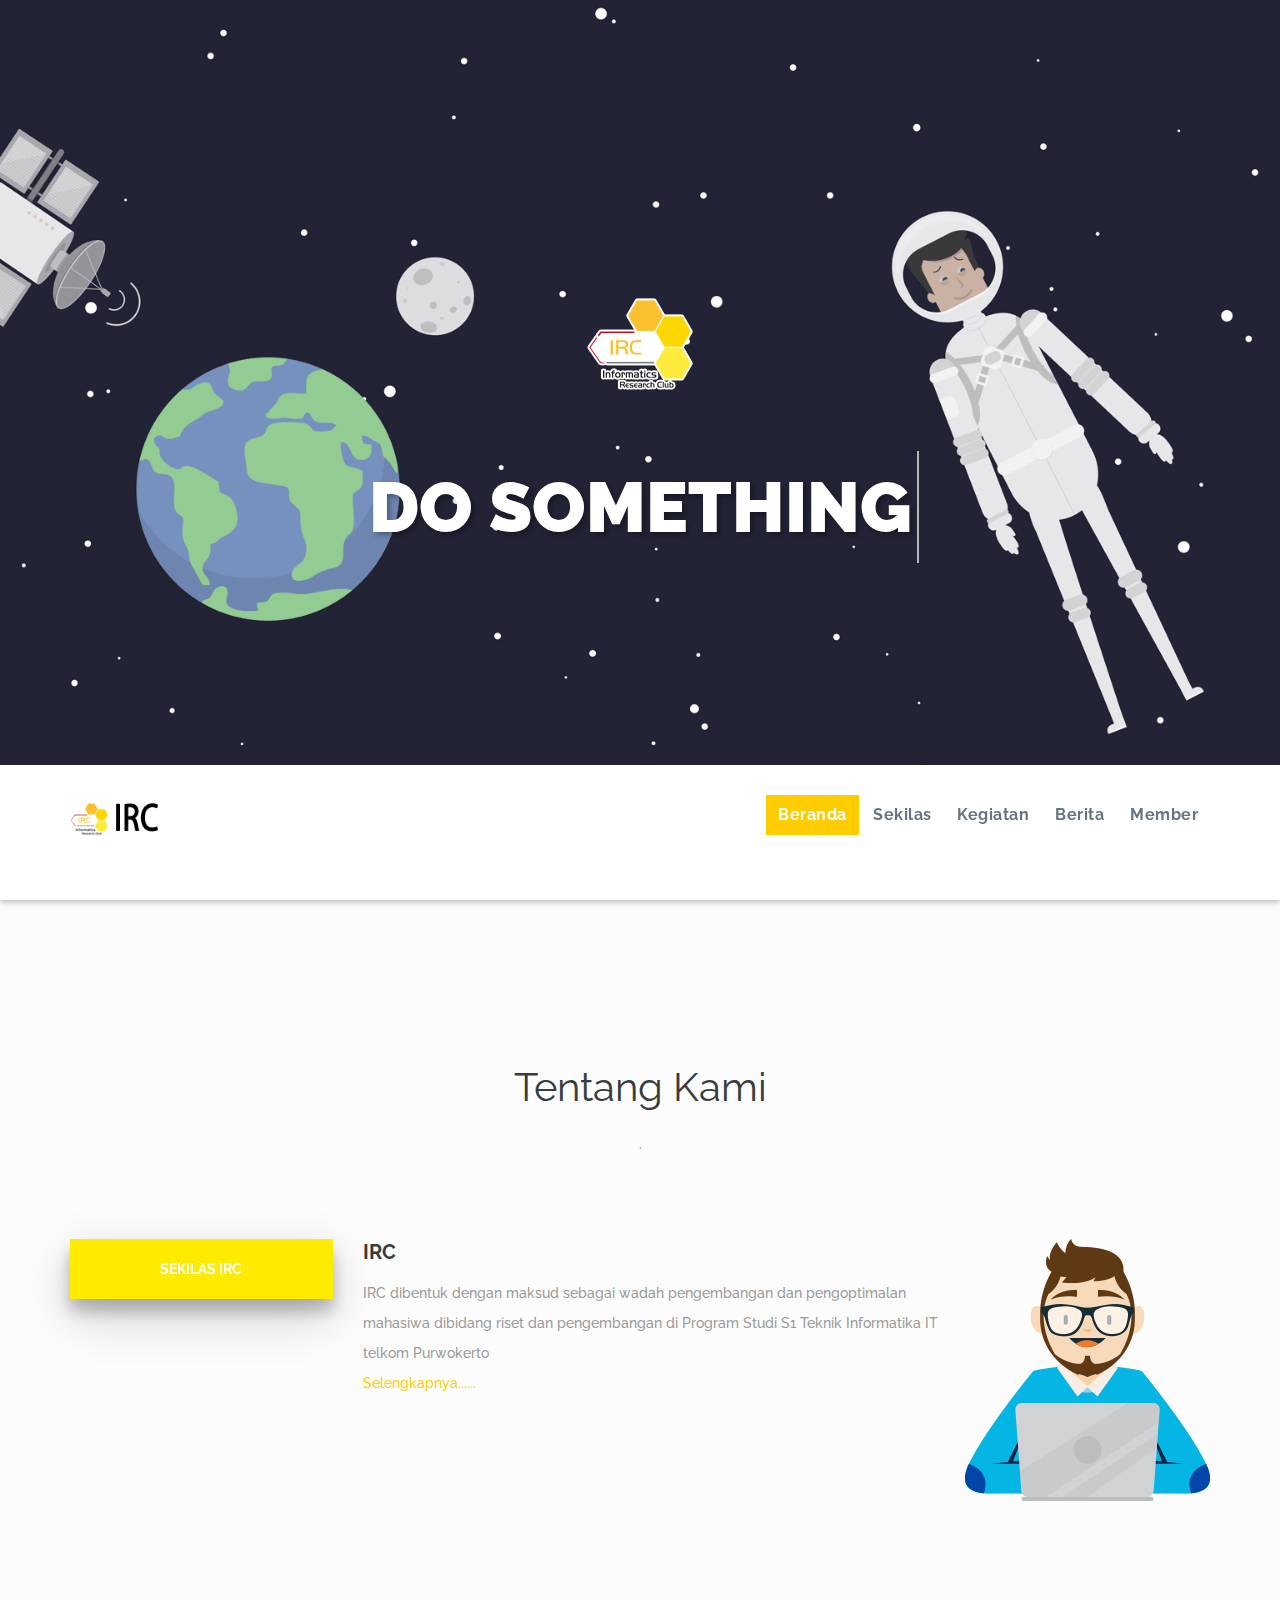
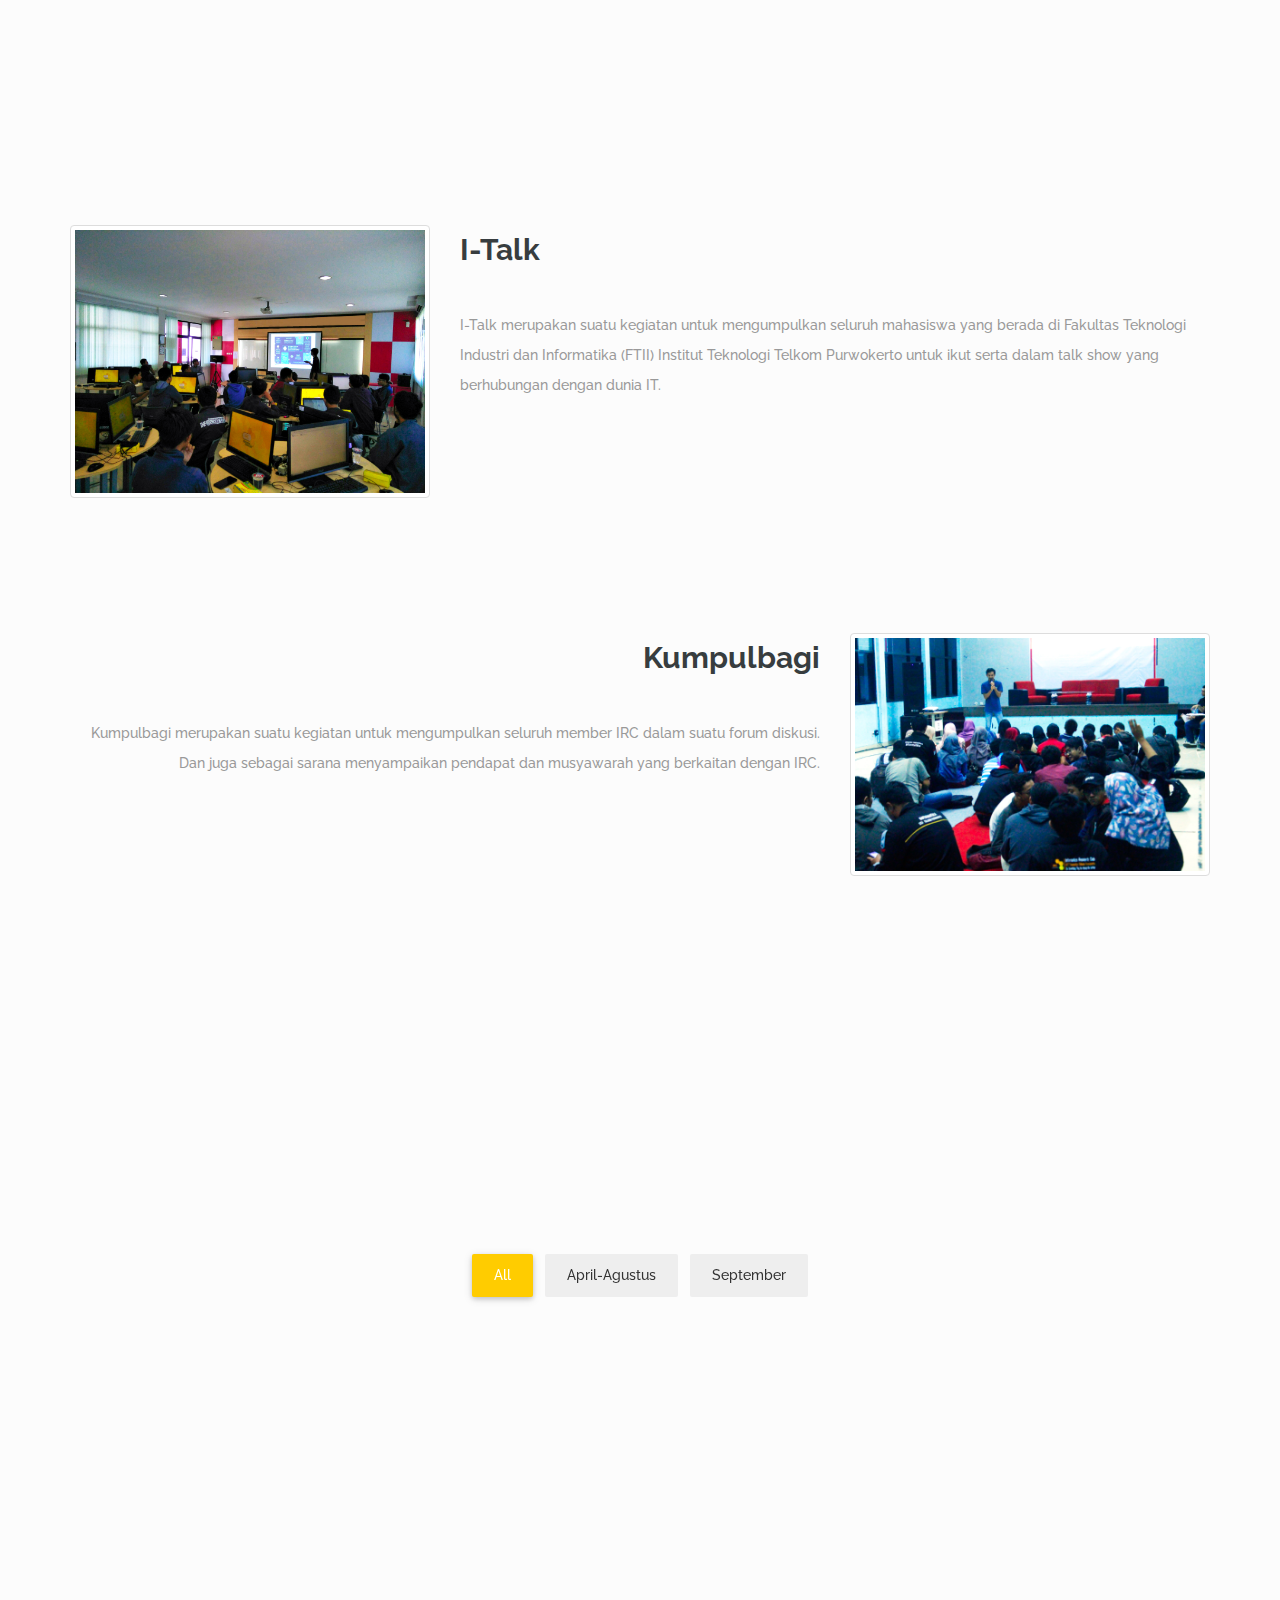
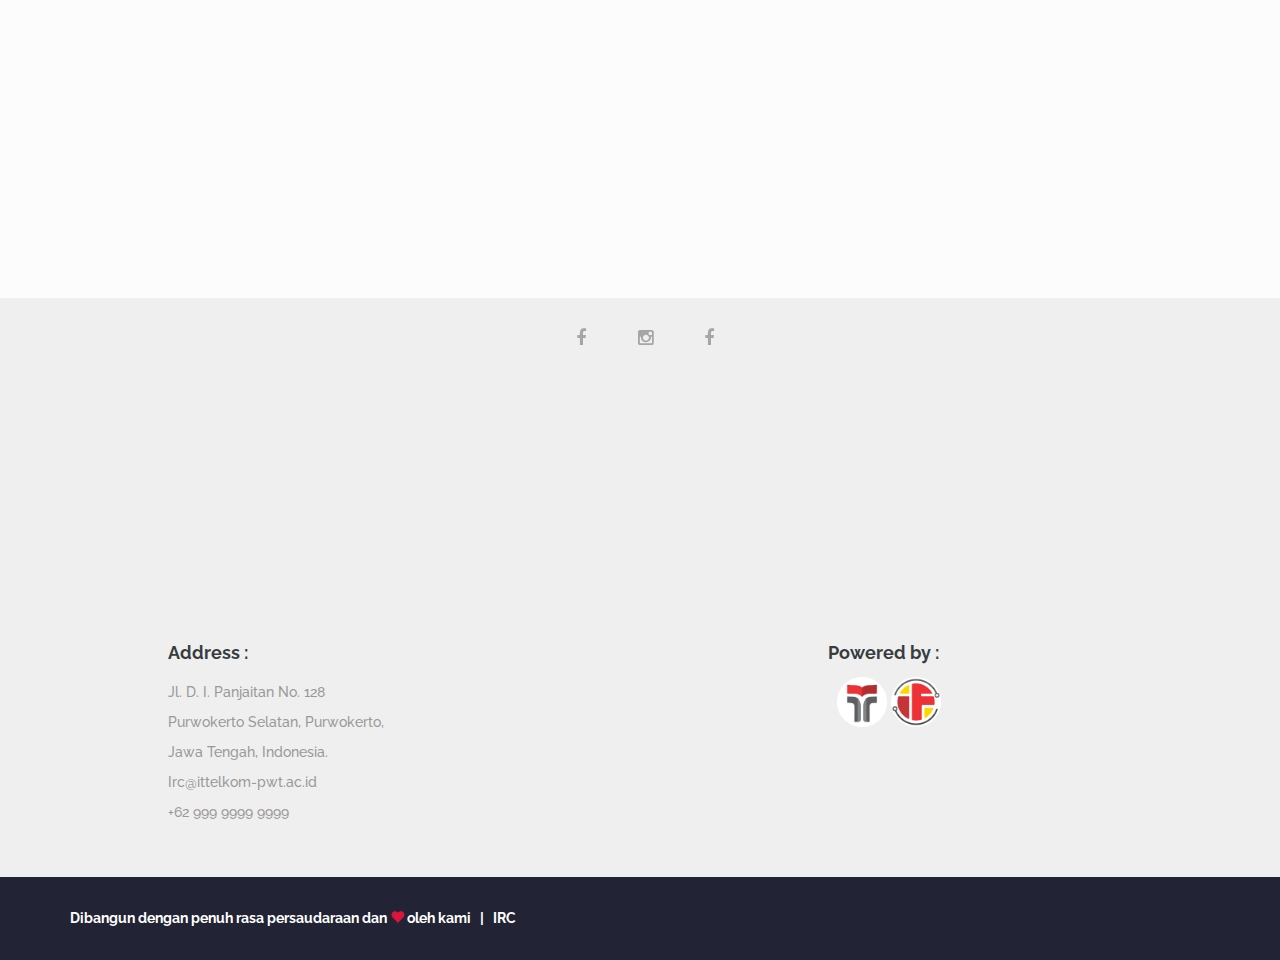
==== commit 6c48ac6c: "Update index.html" ====
--- a/index.html
+++ b/index.html
@@ -84,7 +84,7 @@
                             <a href="#event" class="page-scroll waves-effect waves-light">Berita</a>
                         </li>
                         <li>
-                            <a target="_blank" href="memberirc.html" class="page-scroll waves-effect waves-light">About</a>
+                            <a target="_blank" href="memberirc.html" class="page-scroll waves-effect waves-light">Member</a>
                         </li>
                     </ul>
                 </div>
@@ -181,76 +181,126 @@
             <div class="portfolio-container text-center">
                 <ul class="portfolio-filter brand-filter">
                     <li class="active waves-effect waves-light" data-group="all">All</li>
-                    <li class=" waves-effect waves-light" data-group="softdev">Agustus</li>
-                    <li class=" waves-effect waves-light" data-group="mulmed">September</li>
+                    <li class="waves-effect waves-light" data-group="April-Agustus">April-Agustus</li>
+                    <li class="waves-effect waves-light" data-group="April-Agustus">September</li>
                 </ul>
                 <div class="wow fadeInUp portfolio portfolio-with-title col-3 gutter mtb-50 ">
-                    <div class="portfolio-item" data-groups='["all", "softdev"]'>
-                        <div class="portfolio-wrapper">
-                            <div class="thumb">
-                                <div class="bg-overlay brand-overlay"></div>
-                                <img src="assets/img/section/kegiatan/contoh1.png" alt="">
-                                <div class="portfolio-intro">
-                                    <div class="action-btn">
-                                        <a href="assets/img/section/kegiatan/contoh1.png" class="tt-lightbox"> <i class="fa fa-search"></i></a>
-                                    </div>
-                                </div>
-                            </div>
-                            <div class="portfolio-title">
-                                <h2>Nama Kegiatan</h2>
-                                <p><a href="url">Selengkapnya</a></p>
-                            </div>
-                        </div>
-                    </div>
-                    <div class="portfolio-item" data-groups='["all", "softdev"]'>
-                        <div class="portfolio-wrapper">
-                            <div class="thumb">
-                                <div class="bg-overlay brand-overlay"></div>
-                                <div class="portfolio-slider" data-direction="horizontal">
-                                    <ul class="slides">
-                                        <li>
-                                            <a href="assets/img/section/kegiatan/contoh1.png">
-                                            <img src="assets/img/section/kegiatan/contoh1.png" alt="">
-                                          </a>
-                                        </li>
-                                        <li>
-                                            <a href="assets/img/section/kegiatan/contoh1.png">
-                                            <img src="assets/img/section/kegiatan/contoh1.png" alt="">
-                                          </a>
-                                        </li>
-                                        <li>
-                                            <a href="assets/img/section/kegiatan/contoh1.png">
-                                            <img src="assets/img/section/kegiatan/contoh1.png" alt="">
-                                          </a>
-                                        </li>
-                                    </ul>
-                                </div>
-                                <div class="portfolio-intro">
-                                    <div class="action-btn">
-                                        <a href="#"> <i class="fa fa-search"></i></a>
-                                    </div>
-                                </div>
-                            </div>
-                            <div class="portfolio-title">
-                                <h2>Nama Kegiatan</h2>
-                                <p><a href="url">Selengkapnya</a></p>
-                            </div>
-                        </div>
-                    </div>
-                    <div class="portfolio-item" data-groups='["all", "mulmed"]'>
-                        <div class="portfolio-wrapper">
-                            <div class="thumb">
-                                <div class="bg-overlay brand-overlay"></div>
-                                <img src="assets/img/section/kegiatan/contoh1.png" alt="">
-                                <div class="portfolio-intro">
-                                    <div class="action-btn">
-                                        <a href="assets/img/section/kegiatan/contoh1.png" class="tt-lightbox"> <i class="fa fa-search"></i></a>
-                                    </div>
-                                </div>
-                            </div>
-                            <div class="portfolio-title">
-                                <h2>Nama Kegiatan</h2>
-                                <p><a href="url">Selengkapnya</a></p>
+                    <div class="portfolio-item" data-groups='["all", "April-Agustus"]'>
+                        <div class="portfolio-wrapper">
+                            <div class="thumb">
+                                <div class="bg-overlay brand-overlay"></div>
+                                <img src="assets/img/section/kegiatan/oc1.png" alt="">
+                                <div class="portfolio-intro">
+                                    <div class="action-btn">
+                                        <a href="assets/img/section/kegiatan/oc1.png" class="tt-lightbox"> <i class="fa fa-search"></i></a>
+                                    </div>
+                                </div>
+                            </div>
+                            <div class="portfolio-title">
+                                <h2>Open Class</h2>
+                                <p><a href="">Selengkapnya</a></p>
+                            </div>
+                        </div>
+                    </div>
+                    <div class="portfolio-item" data-groups='["all", "April-Agustus"]'>
+                        <div class="portfolio-wrapper">
+                            <div class="thumb">
+                                <div class="bg-overlay brand-overlay"></div>
+                                <img src="assets/img/section/kegiatan/ss1.png" alt="">
+                                <div class="portfolio-intro">
+                                    <div class="action-btn">
+                                        <a href="assets/img/section/kegiatan/ss1.png" class="tt-lightbox"> <i class="fa fa-search"></i></a>
+                                    </div>
+                                </div>
+                            </div>
+                            <div class="portfolio-title">
+                                <h2>Sharing Session</h2>
+                                <p><a href="">Selengkapnya</a></p>
+                            </div>
+                        </div>
+                    </div>
+                    <div class="portfolio-item" data-groups='["all", "April-Agustus"]'>
+                        <div class="portfolio-wrapper">
+                            <div class="thumb">
+                                <div class="bg-overlay brand-overlay"></div>
+                                <img src="assets/img/section/kegiatan/oc2.png" alt="">
+                                <div class="portfolio-intro">
+                                    <div class="action-btn">
+                                        <a href="assets/img/section/kegiatan/oc2.png" class="tt-lightbox"> <i class="fa fa-search"></i></a>
+                                    </div>
+                                </div>
+                            </div>
+                            <div class="portfolio-title">
+                                <h2>Open Class</h2>
+                                <p><a href="">Selengkapnya</a></p>
+                            </div>
+                        </div>
+                    </div>
+                    <div class="portfolio-item" data-groups='["all", "April-Agustus"]'>
+                        <div class="portfolio-wrapper">
+                            <div class="thumb">
+                                <div class="bg-overlay brand-overlay"></div>
+                                <img src="assets/img/section/kegiatan/mw1.png" alt="">
+                                <div class="portfolio-intro">
+                                    <div class="action-btn">
+                                        <a href="assets/img/section/kegiatan/mw1.png" class="tt-lightbox"> <i class="fa fa-search"></i></a>
+                                    </div>
+                                </div>
+                            </div>
+                            <div class="portfolio-title">
+                                <h2>Mini Workshop</h2>
+                                <p><a href="">Selengkapnya</a></p>
+                            </div>
+                        </div>
+                    </div>
+                    <div class="portfolio-item" data-groups='["all", "April-Agustus"]'>
+                        <div class="portfolio-wrapper">
+                            <div class="thumb">
+                                <div class="bg-overlay brand-overlay"></div>
+                                <img src="assets/img/section/kegiatan/mp1.png" alt="">
+                                <div class="portfolio-intro">
+                                    <div class="action-btn">
+                                        <a href="assets/img/section/kegiatan/mp1.png" class="tt-lightbox"> <i class="fa fa-search"></i></a>
+                                    </div>
+                                </div>
+                            </div>
+                            <div class="portfolio-title">
+                                <h2>Mentoring Programing</h2>
+                                <p><a href="">Selengkapnya</a></p>
+                            </div>
+                        </div>
+                    </div>
+                    <div class="portfolio-item" data-groups='["all", "April-Agustus"]'>
+                        <div class="portfolio-wrapper">
+                            <div class="thumb">
+                                <div class="bg-overlay brand-overlay"></div>
+                                <img src="assets/img/section/kegiatan/mw2.png" alt="">
+                                <div class="portfolio-intro">
+                                    <div class="action-btn">
+                                        <a href="assets/img/section/kegiatan/mw2.png" class="tt-lightbox"> <i class="fa fa-search"></i></a>
+                                    </div>
+                                </div>
+                            </div>
+                            <div class="portfolio-title">
+                                <h2>Mini Workshop</h2>
+                                <p><a href="">Selengkapnya</a></p>
+                            </div>
+                        </div>
+                    </div>
+                    <div class="portfolio-item" data-groups='["all", "April-Agustus"]'>
+                        <div class="portfolio-wrapper">
+                            <div class="thumb">
+                                <div class="bg-overlay brand-overlay"></div>
+                                <img src="assets/img/section/kegiatan/oc3.png" alt="">
+                                <div class="portfolio-intro">
+                                    <div class="action-btn">
+                                        <a href="assets/img/section/kegiatan/oc3.png" class="tt-lightbox"> <i class="fa fa-search"></i></a>
+                                    </div>
+                                </div>
+                            </div>
+                            <div class="portfolio-title">
+                                <h2>Open Class</h2>
+                                <p><a href="">Selengkapnya</a></p>
                             </div>
                         </div>
                     </div>
@@ -349,4 +399,4 @@
 
 </body>
 
-</html>+</html>
--- a/assets/fonts/iconfont/material-icons.css
+++ b/assets/fonts/iconfont/material-icons.css
@@ -0,0 +1,38 @@
+@font-face {
+  font-family: 'Material Icons';
+  font-style: normal;
+  font-weight: 400;
+  src: url(MaterialIcons-Regular.eot); /* For IE6-8 */
+  src: local('Material Icons'),
+       local('MaterialIcons-Regular'),
+       url(MaterialIcons-Regular.woff2) format('woff2'),
+       url(MaterialIcons-Regular.woff) format('woff'),
+       url(MaterialIcons-Regular.ttf) format('truetype');
+}
+
+.material-icons {
+  font-family: 'Material Icons';
+  font-weight: normal;
+  font-style: normal;
+  font-size: 24px;  /* Preferred icon size */
+  display: inline-block;
+  width: 1em;
+  height: 1em;
+  line-height: 1;
+  text-transform: none;
+  letter-spacing: normal;
+  word-wrap: normal;
+  white-space: nowrap;
+  direction: ltr;
+
+  /* Support for all WebKit browsers. */
+  -webkit-font-smoothing: antialiased;
+  /* Support for Safari and Chrome. */
+  text-rendering: optimizeLegibility;
+
+  /* Support for Firefox. */
+  -moz-osx-font-smoothing: grayscale;
+
+  /* Support for IE. */
+  font-feature-settings: 'liga';
+}
--- a/assets/css/shortcodes/shortcodes.css
+++ b/assets/css/shortcodes/shortcodes.css
@@ -0,0 +1,21 @@
+/*-----------------------------------------------------------------------------------
+Shortcodes style
+-----------------------------------------------------------------------------------*/
+
+/*@import url("accordion.css");*/
+/*@import url("alert.css");*/
+/*@import url("blog.css");*/
+/*@import url("countdown.css");*/
+/*@import url("facts.css");*/
+/*@import url("form-style.css");*/
+@import url("featured-box.css");
+@import url("footer.css");
+@import url("header.css");
+/*@import url("page-title.css");*/
+@import url("portfolio.css");
+/*@import url("promo-box.css");*/
+/*@import url("pricing.css");*/
+/*@import url("slider.css");*/
+@import url("tabs.css");
+@import url("team.css");
+@import url("testimonial.css");--- a/assets/css/animated-headline.css
+++ b/assets/css/animated-headline.css
@@ -0,0 +1,1232 @@
+/* -------------------------------- 
+Primary style
+-------------------------------- */
+
+.tt-text-intro {
+  margin: 4em auto 3em;
+}
+
+.tt-headline {
+  font-size: 3rem;
+  line-height: 1.2;
+  color: #fff;
+}
+@media only screen and (min-width: 768px) {
+  .tt-headline {
+    font-size: 4.4rem;
+    font-weight: 300;
+  }
+}
+@media only screen and (min-width: 1170px) {
+  .tt-headline {
+    font-size: 7rem;
+  }
+}
+
+
+.tt-sub-intro {
+    font-size: 24px;
+    line-height: 35px;
+    color: #fff;
+    text-transform: uppercase;
+    display: block;
+    margin: 30px 0 50px;
+    letter-spacing: 5px;
+}
+
+
+
+.tt-words-wrapper {
+  display: inline-block;
+  position: relative;
+  text-align: center;
+}
+.tt-words-wrapper b {
+  display: inline-block;
+  position: absolute;
+  white-space: nowrap;
+  left: 0;
+  right: 0;
+  top: 0;
+  font-weight: 900;
+  text-transform: uppercase;
+}
+.tt-words-wrapper b.is-visible {
+  position: relative;
+}
+.no-js .tt-words-wrapper b {
+  opacity: 0;
+}
+.no-js .tt-words-wrapper b.is-visible {
+  opacity: 1;
+}
+
+/* -------------------------------- 
+
+xrotate-1 
+
+-------------------------------- */
+.tt-headline.rotate-1 .tt-words-wrapper {
+  -webkit-perspective: 300px;
+  -moz-perspective: 300px;
+  perspective: 300px;
+}
+.tt-headline.rotate-1 b {
+  opacity: 0;
+  -webkit-transform-origin: 50% 100%;
+  -moz-transform-origin: 50% 100%;
+  -ms-transform-origin: 50% 100%;
+  -o-transform-origin: 50% 100%;
+  transform-origin: 50% 100%;
+  -webkit-transform: rotateX(180deg);
+  -moz-transform: rotateX(180deg);
+  -ms-transform: rotateX(180deg);
+  -o-transform: rotateX(180deg);
+  transform: rotateX(180deg);
+}
+.tt-headline.rotate-1 b.is-visible {
+  opacity: 1;
+  -webkit-transform: rotateX(0deg);
+  -moz-transform: rotateX(0deg);
+  -ms-transform: rotateX(0deg);
+  -o-transform: rotateX(0deg);
+  transform: rotateX(0deg);
+  -webkit-animation: tt-rotate-1-in 1.2s;
+  -moz-animation: tt-rotate-1-in 1.2s;
+  animation: tt-rotate-1-in 1.2s;
+}
+.tt-headline.rotate-1 b.is-hidden {
+  -webkit-transform: rotateX(180deg);
+  -moz-transform: rotateX(180deg);
+  -ms-transform: rotateX(180deg);
+  -o-transform: rotateX(180deg);
+  transform: rotateX(180deg);
+  -webkit-animation: tt-rotate-1-out 1.2s;
+  -moz-animation: tt-rotate-1-out 1.2s;
+  animation: tt-rotate-1-out 1.2s;
+}
+
+@-webkit-keyframes tt-rotate-1-in {
+  0% {
+    -webkit-transform: rotateX(180deg);
+    opacity: 0;
+  }
+  35% {
+    -webkit-transform: rotateX(120deg);
+    opacity: 0;
+  }
+  65% {
+    opacity: 0;
+  }
+  100% {
+    -webkit-transform: rotateX(360deg);
+    opacity: 1;
+  }
+}
+@-moz-keyframes tt-rotate-1-in {
+  0% {
+    -moz-transform: rotateX(180deg);
+    opacity: 0;
+  }
+  35% {
+    -moz-transform: rotateX(120deg);
+    opacity: 0;
+  }
+  65% {
+    opacity: 0;
+  }
+  100% {
+    -moz-transform: rotateX(360deg);
+    opacity: 1;
+  }
+}
+@keyframes tt-rotate-1-in {
+  0% {
+    -webkit-transform: rotateX(180deg);
+    -moz-transform: rotateX(180deg);
+    -ms-transform: rotateX(180deg);
+    -o-transform: rotateX(180deg);
+    transform: rotateX(180deg);
+    opacity: 0;
+  }
+  35% {
+    -webkit-transform: rotateX(120deg);
+    -moz-transform: rotateX(120deg);
+    -ms-transform: rotateX(120deg);
+    -o-transform: rotateX(120deg);
+    transform: rotateX(120deg);
+    opacity: 0;
+  }
+  65% {
+    opacity: 0;
+  }
+  100% {
+    -webkit-transform: rotateX(360deg);
+    -moz-transform: rotateX(360deg);
+    -ms-transform: rotateX(360deg);
+    -o-transform: rotateX(360deg);
+    transform: rotateX(360deg);
+    opacity: 1;
+  }
+}
+@-webkit-keyframes tt-rotate-1-out {
+  0% {
+    -webkit-transform: rotateX(0deg);
+    opacity: 1;
+  }
+  35% {
+    -webkit-transform: rotateX(-40deg);
+    opacity: 1;
+  }
+  65% {
+    opacity: 0;
+  }
+  100% {
+    -webkit-transform: rotateX(180deg);
+    opacity: 0;
+  }
+}
+@-moz-keyframes tt-rotate-1-out {
+  0% {
+    -moz-transform: rotateX(0deg);
+    opacity: 1;
+  }
+  35% {
+    -moz-transform: rotateX(-40deg);
+    opacity: 1;
+  }
+  65% {
+    opacity: 0;
+  }
+  100% {
+    -moz-transform: rotateX(180deg);
+    opacity: 0;
+  }
+}
+@keyframes tt-rotate-1-out {
+  0% {
+    -webkit-transform: rotateX(0deg);
+    -moz-transform: rotateX(0deg);
+    -ms-transform: rotateX(0deg);
+    -o-transform: rotateX(0deg);
+    transform: rotateX(0deg);
+    opacity: 1;
+  }
+  35% {
+    -webkit-transform: rotateX(-40deg);
+    -moz-transform: rotateX(-40deg);
+    -ms-transform: rotateX(-40deg);
+    -o-transform: rotateX(-40deg);
+    transform: rotateX(-40deg);
+    opacity: 1;
+  }
+  65% {
+    opacity: 0;
+  }
+  100% {
+    -webkit-transform: rotateX(180deg);
+    -moz-transform: rotateX(180deg);
+    -ms-transform: rotateX(180deg);
+    -o-transform: rotateX(180deg);
+    transform: rotateX(180deg);
+    opacity: 0;
+  }
+}
+/* -------------------------------- 
+
+xtype 
+
+-------------------------------- */
+.tt-headline.type .tt-words-wrapper {
+  vertical-align: top;
+  overflow: hidden;
+}
+.tt-headline.type .tt-words-wrapper::after {
+  /* vertical bar */
+  content: '';
+  position: absolute;
+  right: 0;
+  top: 50%;
+  bottom: auto;
+  -webkit-transform: translateY(-50%);
+  -moz-transform: translateY(-50%);
+  -ms-transform: translateY(-50%);
+  -o-transform: translateY(-50%);
+  transform: translateY(-50%);
+  height: 90%;
+  width: 1px;
+  background-color: #ffcc00;
+}
+.tt-headline.type .tt-words-wrapper.waiting::after {
+  -webkit-animation: tt-pulse 1s infinite;
+  -moz-animation: tt-pulse 1s infinite;
+  animation: tt-pulse 1s infinite;
+}
+.tt-headline.type .tt-words-wrapper.selected {
+  background-color: #ffcc00;
+}
+.tt-headline.type .tt-words-wrapper.selected::after {
+  visibility: hidden;
+}
+.tt-headline.type .tt-words-wrapper.selected b {
+  color: #fff;
+}
+.tt-headline.type b {
+  visibility: hidden;
+}
+.tt-headline.type b.is-visible {
+  visibility: visible;
+}
+.tt-headline.type i {
+  position: absolute;
+  visibility: hidden;
+  font-style: normal;
+}
+.tt-headline.type i.in {
+  position: relative;
+  visibility: visible;
+}
+
+@-webkit-keyframes tt-pulse {
+  0% {
+    -webkit-transform: translateY(-50%) scale(1);
+    opacity: 1;
+  }
+  40% {
+    -webkit-transform: translateY(-50%) scale(0.9);
+    opacity: 0;
+  }
+  100% {
+    -webkit-transform: translateY(-50%) scale(0);
+    opacity: 0;
+  }
+}
+@-moz-keyframes tt-pulse {
+  0% {
+    -moz-transform: translateY(-50%) scale(1);
+    opacity: 1;
+  }
+  40% {
+    -moz-transform: translateY(-50%) scale(0.9);
+    opacity: 0;
+  }
+  100% {
+    -moz-transform: translateY(-50%) scale(0);
+    opacity: 0;
+  }
+}
+@keyframes tt-pulse {
+  0% {
+    -webkit-transform: translateY(-50%) scale(1);
+    -moz-transform: translateY(-50%) scale(1);
+    -ms-transform: translateY(-50%) scale(1);
+    -o-transform: translateY(-50%) scale(1);
+    transform: translateY(-50%) scale(1);
+    opacity: 1;
+  }
+  40% {
+    -webkit-transform: translateY(-50%) scale(0.9);
+    -moz-transform: translateY(-50%) scale(0.9);
+    -ms-transform: translateY(-50%) scale(0.9);
+    -o-transform: translateY(-50%) scale(0.9);
+    transform: translateY(-50%) scale(0.9);
+    opacity: 0;
+  }
+  100% {
+    -webkit-transform: translateY(-50%) scale(0);
+    -moz-transform: translateY(-50%) scale(0);
+    -ms-transform: translateY(-50%) scale(0);
+    -o-transform: translateY(-50%) scale(0);
+    transform: translateY(-50%) scale(0);
+    opacity: 0;
+  }
+}
+/* -------------------------------- 
+
+xrotate-2 
+
+-------------------------------- */
+.tt-headline.rotate-2 .tt-words-wrapper {
+  -webkit-perspective: 300px;
+  -moz-perspective: 300px;
+  perspective: 300px;
+}
+@media screen and (min-width: 550px) {
+  .tt-headline.rotate-2 .tt-words-wrapper {
+    min-width: 500px;
+  }
+}
+.tt-headline.rotate-2 .rotate-top {
+    display: block;
+    font-size: 24px;
+    text-transform: uppercase;
+    letter-spacing: 5px;
+    margin-bottom: 20px;
+}
+.tt-headline.rotate-2 i, .tt-headline.rotate-2 em {
+  display: inline-block;
+  -webkit-backface-visibility: hidden;
+  backface-visibility: hidden;
+  font-style: normal;
+}
+.tt-headline.rotate-2 b {
+  opacity: 0;
+}
+.tt-headline.rotate-2 i {
+  -webkit-transform-style: preserve-3d;
+  -moz-transform-style: preserve-3d;
+  -ms-transform-style: preserve-3d;
+  -o-transform-style: preserve-3d;
+  transform-style: preserve-3d;
+  -webkit-transform: translateZ(-20px) rotateX(90deg);
+  -moz-transform: translateZ(-20px) rotateX(90deg);
+  -ms-transform: translateZ(-20px) rotateX(90deg);
+  -o-transform: translateZ(-20px) rotateX(90deg);
+  transform: translateZ(-20px) rotateX(90deg);
+  opacity: 0;
+}
+.is-visible .tt-headline.rotate-2 i {
+  opacity: 1;
+}
+.tt-headline.rotate-2 i.in {
+  -webkit-animation: tt-rotate-2-in 0.4s forwards;
+  -moz-animation: tt-rotate-2-in 0.4s forwards;
+  animation: tt-rotate-2-in 0.4s forwards;
+}
+.tt-headline.rotate-2 i.out {
+  -webkit-animation: tt-rotate-2-out 0.4s forwards;
+  -moz-animation: tt-rotate-2-out 0.4s forwards;
+  animation: tt-rotate-2-out 0.4s forwards;
+}
+.tt-headline.rotate-2 em {
+  -webkit-transform: translateZ(20px);
+  -moz-transform: translateZ(20px);
+  -ms-transform: translateZ(20px);
+  -o-transform: translateZ(20px);
+  transform: translateZ(20px);
+}
+
+.no-csstransitions .tt-headline.rotate-2 i {
+  -webkit-transform: rotateX(0deg);
+  -moz-transform: rotateX(0deg);
+  -ms-transform: rotateX(0deg);
+  -o-transform: rotateX(0deg);
+  transform: rotateX(0deg);
+  opacity: 0;
+}
+.no-csstransitions .tt-headline.rotate-2 i em {
+  -webkit-transform: scale(1);
+  -moz-transform: scale(1);
+  -ms-transform: scale(1);
+  -o-transform: scale(1);
+  transform: scale(1);
+}
+
+.no-csstransitions .tt-headline.rotate-2 .is-visible i {
+  opacity: 1;
+}
+
+@-webkit-keyframes tt-rotate-2-in {
+  0% {
+    opacity: 0;
+    -webkit-transform: translateZ(-20px) rotateX(90deg);
+  }
+  60% {
+    opacity: 1;
+    -webkit-transform: translateZ(-20px) rotateX(-10deg);
+  }
+  100% {
+    opacity: 1;
+    -webkit-transform: translateZ(-20px) rotateX(0deg);
+  }
+}
+@-moz-keyframes tt-rotate-2-in {
+  0% {
+    opacity: 0;
+    -moz-transform: translateZ(-20px) rotateX(90deg);
+  }
+  60% {
+    opacity: 1;
+    -moz-transform: translateZ(-20px) rotateX(-10deg);
+  }
+  100% {
+    opacity: 1;
+    -moz-transform: translateZ(-20px) rotateX(0deg);
+  }
+}
+@keyframes tt-rotate-2-in {
+  0% {
+    opacity: 0;
+    -webkit-transform: translateZ(-20px) rotateX(90deg);
+    -moz-transform: translateZ(-20px) rotateX(90deg);
+    -ms-transform: translateZ(-20px) rotateX(90deg);
+    -o-transform: translateZ(-20px) rotateX(90deg);
+    transform: translateZ(-20px) rotateX(90deg);
+  }
+  60% {
+    opacity: 1;
+    -webkit-transform: translateZ(-20px) rotateX(-10deg);
+    -moz-transform: translateZ(-20px) rotateX(-10deg);
+    -ms-transform: translateZ(-20px) rotateX(-10deg);
+    -o-transform: translateZ(-20px) rotateX(-10deg);
+    transform: translateZ(-20px) rotateX(-10deg);
+  }
+  100% {
+    opacity: 1;
+    -webkit-transform: translateZ(-20px) rotateX(0deg);
+    -moz-transform: translateZ(-20px) rotateX(0deg);
+    -ms-transform: translateZ(-20px) rotateX(0deg);
+    -o-transform: translateZ(-20px) rotateX(0deg);
+    transform: translateZ(-20px) rotateX(0deg);
+  }
+}
+@-webkit-keyframes tt-rotate-2-out {
+  0% {
+    opacity: 1;
+    -webkit-transform: translateZ(-20px) rotateX(0);
+  }
+  60% {
+    opacity: 0;
+    -webkit-transform: translateZ(-20px) rotateX(-100deg);
+  }
+  100% {
+    opacity: 0;
+    -webkit-transform: translateZ(-20px) rotateX(-90deg);
+  }
+}
+@-moz-keyframes tt-rotate-2-out {
+  0% {
+    opacity: 1;
+    -moz-transform: translateZ(-20px) rotateX(0);
+  }
+  60% {
+    opacity: 0;
+    -moz-transform: translateZ(-20px) rotateX(-100deg);
+  }
+  100% {
+    opacity: 0;
+    -moz-transform: translateZ(-20px) rotateX(-90deg);
+  }
+}
+@keyframes tt-rotate-2-out {
+  0% {
+    opacity: 1;
+    -webkit-transform: translateZ(-20px) rotateX(0);
+    -moz-transform: translateZ(-20px) rotateX(0);
+    -ms-transform: translateZ(-20px) rotateX(0);
+    -o-transform: translateZ(-20px) rotateX(0);
+    transform: translateZ(-20px) rotateX(0);
+  }
+  60% {
+    opacity: 0;
+    -webkit-transform: translateZ(-20px) rotateX(-100deg);
+    -moz-transform: translateZ(-20px) rotateX(-100deg);
+    -ms-transform: translateZ(-20px) rotateX(-100deg);
+    -o-transform: translateZ(-20px) rotateX(-100deg);
+    transform: translateZ(-20px) rotateX(-100deg);
+  }
+  100% {
+    opacity: 0;
+    -webkit-transform: translateZ(-20px) rotateX(-90deg);
+    -moz-transform: translateZ(-20px) rotateX(-90deg);
+    -ms-transform: translateZ(-20px) rotateX(-90deg);
+    -o-transform: translateZ(-20px) rotateX(-90deg);
+    transform: translateZ(-20px) rotateX(-90deg);
+  }
+}
+/* -------------------------------- 
+
+xloading-bar 
+
+-------------------------------- */
+.tt-headline.loading-bar span {
+  display: inline-block;
+  padding: .2em 0;
+}
+.tt-headline.loading-bar .tt-words-wrapper {
+  overflow: hidden;
+  vertical-align: top;
+}
+.tt-headline.loading-bar .tt-words-wrapper::after {
+  /* loading bar */
+  content: '';
+  position: absolute;
+  left: 0;
+  bottom: 0;
+  height: 3px;
+  width: 0;
+  background: #ffcc00;
+  z-index: 2;
+  -webkit-transition: width 0.3s -0.1s;
+  -moz-transition: width 0.3s -0.1s;
+  transition: width 0.3s -0.1s;
+}
+.tt-headline.loading-bar .tt-words-wrapper.is-loading::after {
+  width: 100%;
+  -webkit-transition: width 3s;
+  -moz-transition: width 3s;
+  transition: width 3s;
+}
+.tt-headline.loading-bar b {
+  top: .2em;
+  opacity: 0;
+  -webkit-transition: opacity 0.3s;
+  -moz-transition: opacity 0.3s;
+  transition: opacity 0.3s;
+}
+.tt-headline.loading-bar b.is-visible {
+  opacity: 1;
+  top: 0;
+}
+
+/* -------------------------------- 
+
+xslide 
+
+-------------------------------- */
+.tt-headline.slide span {
+  display: inline-block;
+  padding: .2em 0;
+}
+.tt-headline.slide .tt-words-wrapper {
+  overflow: hidden;
+  vertical-align: top;
+}
+.tt-headline.slide b {
+  opacity: 0;
+  top: .2em;
+}
+.tt-headline.slide b.is-visible {
+  top: 0;
+  opacity: 1;
+  -webkit-animation: slide-in 0.6s;
+  -moz-animation: slide-in 0.6s;
+  animation: slide-in 0.6s;
+}
+.tt-headline.slide b.is-hidden {
+  -webkit-animation: slide-out 0.6s;
+  -moz-animation: slide-out 0.6s;
+  animation: slide-out 0.6s;
+}
+
+@-webkit-keyframes slide-in {
+  0% {
+    opacity: 0;
+    -webkit-transform: translateY(-100%);
+  }
+  60% {
+    opacity: 1;
+    -webkit-transform: translateY(20%);
+  }
+  100% {
+    opacity: 1;
+    -webkit-transform: translateY(0);
+  }
+}
+@-moz-keyframes slide-in {
+  0% {
+    opacity: 0;
+    -moz-transform: translateY(-100%);
+  }
+  60% {
+    opacity: 1;
+    -moz-transform: translateY(20%);
+  }
+  100% {
+    opacity: 1;
+    -moz-transform: translateY(0);
+  }
+}
+@keyframes slide-in {
+  0% {
+    opacity: 0;
+    -webkit-transform: translateY(-100%);
+    -moz-transform: translateY(-100%);
+    -ms-transform: translateY(-100%);
+    -o-transform: translateY(-100%);
+    transform: translateY(-100%);
+  }
+  60% {
+    opacity: 1;
+    -webkit-transform: translateY(20%);
+    -moz-transform: translateY(20%);
+    -ms-transform: translateY(20%);
+    -o-transform: translateY(20%);
+    transform: translateY(20%);
+  }
+  100% {
+    opacity: 1;
+    -webkit-transform: translateY(0);
+    -moz-transform: translateY(0);
+    -ms-transform: translateY(0);
+    -o-transform: translateY(0);
+    transform: translateY(0);
+  }
+}
+@-webkit-keyframes slide-out {
+  0% {
+    opacity: 1;
+    -webkit-transform: translateY(0);
+  }
+  60% {
+    opacity: 0;
+    -webkit-transform: translateY(120%);
+  }
+  100% {
+    opacity: 0;
+    -webkit-transform: translateY(100%);
+  }
+}
+@-moz-keyframes slide-out {
+  0% {
+    opacity: 1;
+    -moz-transform: translateY(0);
+  }
+  60% {
+    opacity: 0;
+    -moz-transform: translateY(120%);
+  }
+  100% {
+    opacity: 0;
+    -moz-transform: translateY(100%);
+  }
+}
+@keyframes slide-out {
+  0% {
+    opacity: 1;
+    -webkit-transform: translateY(0);
+    -moz-transform: translateY(0);
+    -ms-transform: translateY(0);
+    -o-transform: translateY(0);
+    transform: translateY(0);
+  }
+  60% {
+    opacity: 0;
+    -webkit-transform: translateY(120%);
+    -moz-transform: translateY(120%);
+    -ms-transform: translateY(120%);
+    -o-transform: translateY(120%);
+    transform: translateY(120%);
+  }
+  100% {
+    opacity: 0;
+    -webkit-transform: translateY(100%);
+    -moz-transform: translateY(100%);
+    -ms-transform: translateY(100%);
+    -o-transform: translateY(100%);
+    transform: translateY(100%);
+  }
+}
+/* -------------------------------- 
+
+xclip 
+
+-------------------------------- */
+.tt-headline.clip span {
+  display: inline-block;
+  padding: .2em 0;
+}
+.tt-headline.clip .tt-words-wrapper {
+  overflow: hidden;
+  vertical-align: top;
+}
+.tt-headline.clip .tt-words-wrapper::after {
+  /* line */
+  content: '';
+  position: absolute;
+  top: 0;
+  right: 0;
+  width: 2px;
+  height: 100%;
+  background-color: #aebcb9;
+}
+.tt-headline.clip b {
+  opacity: 0;
+}
+.tt-headline.clip b.is-visible {
+  opacity: 1;
+}
+
+/* -------------------------------- 
+
+xzoom 
+
+-------------------------------- */
+.tt-headline.zoom .tt-words-wrapper {
+  -webkit-perspective: 300px;
+  -moz-perspective: 300px;
+  perspective: 300px;
+}
+.tt-headline.zoom b {
+  opacity: 0;
+}
+.tt-headline.zoom b.is-visible {
+  opacity: 1;
+  -webkit-animation: zoom-in 0.8s;
+  -moz-animation: zoom-in 0.8s;
+  animation: zoom-in 0.8s;
+}
+.tt-headline.zoom b.is-hidden {
+  -webkit-animation: zoom-out 0.8s;
+  -moz-animation: zoom-out 0.8s;
+  animation: zoom-out 0.8s;
+}
+
+@-webkit-keyframes zoom-in {
+  0% {
+    opacity: 0;
+    -webkit-transform: translateZ(100px);
+  }
+  100% {
+    opacity: 1;
+    -webkit-transform: translateZ(0);
+  }
+}
+@-moz-keyframes zoom-in {
+  0% {
+    opacity: 0;
+    -moz-transform: translateZ(100px);
+  }
+  100% {
+    opacity: 1;
+    -moz-transform: translateZ(0);
+  }
+}
+@keyframes zoom-in {
+  0% {
+    opacity: 0;
+    -webkit-transform: translateZ(100px);
+    -moz-transform: translateZ(100px);
+    -ms-transform: translateZ(100px);
+    -o-transform: translateZ(100px);
+    transform: translateZ(100px);
+  }
+  100% {
+    opacity: 1;
+    -webkit-transform: translateZ(0);
+    -moz-transform: translateZ(0);
+    -ms-transform: translateZ(0);
+    -o-transform: translateZ(0);
+    transform: translateZ(0);
+  }
+}
+@-webkit-keyframes zoom-out {
+  0% {
+    opacity: 1;
+    -webkit-transform: translateZ(0);
+  }
+  100% {
+    opacity: 0;
+    -webkit-transform: translateZ(-100px);
+  }
+}
+@-moz-keyframes zoom-out {
+  0% {
+    opacity: 1;
+    -moz-transform: translateZ(0);
+  }
+  100% {
+    opacity: 0;
+    -moz-transform: translateZ(-100px);
+  }
+}
+@keyframes zoom-out {
+  0% {
+    opacity: 1;
+    -webkit-transform: translateZ(0);
+    -moz-transform: translateZ(0);
+    -ms-transform: translateZ(0);
+    -o-transform: translateZ(0);
+    transform: translateZ(0);
+  }
+  100% {
+    opacity: 0;
+    -webkit-transform: translateZ(-100px);
+    -moz-transform: translateZ(-100px);
+    -ms-transform: translateZ(-100px);
+    -o-transform: translateZ(-100px);
+    transform: translateZ(-100px);
+  }
+}
+/* -------------------------------- 
+
+xrotate-3 
+
+-------------------------------- */
+.tt-headline.rotate-3 .tt-words-wrapper {
+  -webkit-perspective: 300px;
+  -moz-perspective: 300px;
+  perspective: 300px;
+}
+.tt-headline.rotate-3 b {
+  opacity: 0;
+}
+.tt-headline.rotate-3 i {
+  display: inline-block;
+  -webkit-transform: rotateY(180deg);
+  -moz-transform: rotateY(180deg);
+  -ms-transform: rotateY(180deg);
+  -o-transform: rotateY(180deg);
+  transform: rotateY(180deg);
+  -webkit-backface-visibility: hidden;
+  backface-visibility: hidden;
+}
+.is-visible .tt-headline.rotate-3 i {
+  -webkit-transform: rotateY(0deg);
+  -moz-transform: rotateY(0deg);
+  -ms-transform: rotateY(0deg);
+  -o-transform: rotateY(0deg);
+  transform: rotateY(0deg);
+}
+.tt-headline.rotate-3 i.in {
+  -webkit-animation: tt-rotate-3-in 0.6s forwards;
+  -moz-animation: tt-rotate-3-in 0.6s forwards;
+  animation: tt-rotate-3-in 0.6s forwards;
+}
+.tt-headline.rotate-3 i.out {
+  -webkit-animation: tt-rotate-3-out 0.6s forwards;
+  -moz-animation: tt-rotate-3-out 0.6s forwards;
+  animation: tt-rotate-3-out 0.6s forwards;
+}
+
+.no-csstransitions .tt-headline.rotate-3 i {
+  -webkit-transform: rotateY(0deg);
+  -moz-transform: rotateY(0deg);
+  -ms-transform: rotateY(0deg);
+  -o-transform: rotateY(0deg);
+  transform: rotateY(0deg);
+  opacity: 0;
+}
+
+.no-csstransitions .tt-headline.rotate-3 .is-visible i {
+  opacity: 1;
+}
+
+@-webkit-keyframes tt-rotate-3-in {
+  0% {
+    -webkit-transform: rotateY(180deg);
+  }
+  100% {
+    -webkit-transform: rotateY(0deg);
+  }
+}
+@-moz-keyframes tt-rotate-3-in {
+  0% {
+    -moz-transform: rotateY(180deg);
+  }
+  100% {
+    -moz-transform: rotateY(0deg);
+  }
+}
+@keyframes tt-rotate-3-in {
+  0% {
+    -webkit-transform: rotateY(180deg);
+    -moz-transform: rotateY(180deg);
+    -ms-transform: rotateY(180deg);
+    -o-transform: rotateY(180deg);
+    transform: rotateY(180deg);
+  }
+  100% {
+    -webkit-transform: rotateY(0deg);
+    -moz-transform: rotateY(0deg);
+    -ms-transform: rotateY(0deg);
+    -o-transform: rotateY(0deg);
+    transform: rotateY(0deg);
+  }
+}
+@-webkit-keyframes tt-rotate-3-out {
+  0% {
+    -webkit-transform: rotateY(0);
+  }
+  100% {
+    -webkit-transform: rotateY(-180deg);
+  }
+}
+@-moz-keyframes tt-rotate-3-out {
+  0% {
+    -moz-transform: rotateY(0);
+  }
+  100% {
+    -moz-transform: rotateY(-180deg);
+  }
+}
+@keyframes tt-rotate-3-out {
+  0% {
+    -webkit-transform: rotateY(0);
+    -moz-transform: rotateY(0);
+    -ms-transform: rotateY(0);
+    -o-transform: rotateY(0);
+    transform: rotateY(0);
+  }
+  100% {
+    -webkit-transform: rotateY(-180deg);
+    -moz-transform: rotateY(-180deg);
+    -ms-transform: rotateY(-180deg);
+    -o-transform: rotateY(-180deg);
+    transform: rotateY(-180deg);
+  }
+}
+/* -------------------------------- 
+
+xscale 
+
+-------------------------------- */
+.tt-headline.scale b {
+  opacity: 0;
+}
+.tt-headline.scale i {
+  display: inline-block;
+  opacity: 0;
+  -webkit-transform: scale(0);
+  -moz-transform: scale(0);
+  -ms-transform: scale(0);
+  -o-transform: scale(0);
+  transform: scale(0);
+}
+.is-visible .tt-headline.scale i {
+  opacity: 1;
+}
+.tt-headline.scale i.in {
+  -webkit-animation: scale-up 0.6s forwards;
+  -moz-animation: scale-up 0.6s forwards;
+  animation: scale-up 0.6s forwards;
+}
+.tt-headline.scale i.out {
+  -webkit-animation: scale-down 0.6s forwards;
+  -moz-animation: scale-down 0.6s forwards;
+  animation: scale-down 0.6s forwards;
+}
+
+.no-csstransitions .tt-headline.scale i {
+  -webkit-transform: scale(1);
+  -moz-transform: scale(1);
+  -ms-transform: scale(1);
+  -o-transform: scale(1);
+  transform: scale(1);
+  opacity: 0;
+}
+
+.no-csstransitions .tt-headline.scale .is-visible i {
+  opacity: 1;
+}
+
+@-webkit-keyframes scale-up {
+  0% {
+    -webkit-transform: scale(0);
+    opacity: 0;
+  }
+  60% {
+    -webkit-transform: scale(1.2);
+    opacity: 1;
+  }
+  100% {
+    -webkit-transform: scale(1);
+    opacity: 1;
+  }
+}
+@-moz-keyframes scale-up {
+  0% {
+    -moz-transform: scale(0);
+    opacity: 0;
+  }
+  60% {
+    -moz-transform: scale(1.2);
+    opacity: 1;
+  }
+  100% {
+    -moz-transform: scale(1);
+    opacity: 1;
+  }
+}
+@keyframes scale-up {
+  0% {
+    -webkit-transform: scale(0);
+    -moz-transform: scale(0);
+    -ms-transform: scale(0);
+    -o-transform: scale(0);
+    transform: scale(0);
+    opacity: 0;
+  }
+  60% {
+    -webkit-transform: scale(1.2);
+    -moz-transform: scale(1.2);
+    -ms-transform: scale(1.2);
+    -o-transform: scale(1.2);
+    transform: scale(1.2);
+    opacity: 1;
+  }
+  100% {
+    -webkit-transform: scale(1);
+    -moz-transform: scale(1);
+    -ms-transform: scale(1);
+    -o-transform: scale(1);
+    transform: scale(1);
+    opacity: 1;
+  }
+}
+@-webkit-keyframes scale-down {
+  0% {
+    -webkit-transform: scale(1);
+    opacity: 1;
+  }
+  60% {
+    -webkit-transform: scale(0);
+    opacity: 0;
+  }
+}
+@-moz-keyframes scale-down {
+  0% {
+    -moz-transform: scale(1);
+    opacity: 1;
+  }
+  60% {
+    -moz-transform: scale(0);
+    opacity: 0;
+  }
+}
+@keyframes scale-down {
+  0% {
+    -webkit-transform: scale(1);
+    -moz-transform: scale(1);
+    -ms-transform: scale(1);
+    -o-transform: scale(1);
+    transform: scale(1);
+    opacity: 1;
+  }
+  60% {
+    -webkit-transform: scale(0);
+    -moz-transform: scale(0);
+    -ms-transform: scale(0);
+    -o-transform: scale(0);
+    transform: scale(0);
+    opacity: 0;
+  }
+}
+/* -------------------------------- 
+
+xpush 
+
+-------------------------------- */
+.tt-headline.push b {
+  opacity: 0;
+}
+.tt-headline.push b.is-visible {
+  opacity: 1;
+  -webkit-animation: push-in 0.6s;
+  -moz-animation: push-in 0.6s;
+  animation: push-in 0.6s;
+}
+.tt-headline.push b.is-hidden {
+  -webkit-animation: push-out 0.6s;
+  -moz-animation: push-out 0.6s;
+  animation: push-out 0.6s;
+}
+
+@-webkit-keyframes push-in {
+  0% {
+    opacity: 0;
+    -webkit-transform: translateX(-100%);
+  }
+  60% {
+    opacity: 1;
+    -webkit-transform: translateX(10%);
+  }
+  100% {
+    opacity: 1;
+    -webkit-transform: translateX(0);
+  }
+}
+@-moz-keyframes push-in {
+  0% {
+    opacity: 0;
+    -moz-transform: translateX(-100%);
+  }
+  60% {
+    opacity: 1;
+    -moz-transform: translateX(10%);
+  }
+  100% {
+    opacity: 1;
+    -moz-transform: translateX(0);
+  }
+}
+@keyframes push-in {
+  0% {
+    opacity: 0;
+    -webkit-transform: translateX(-100%);
+    -moz-transform: translateX(-100%);
+    -ms-transform: translateX(-100%);
+    -o-transform: translateX(-100%);
+    transform: translateX(-100%);
+  }
+  60% {
+    opacity: 1;
+    -webkit-transform: translateX(10%);
+    -moz-transform: translateX(10%);
+    -ms-transform: translateX(10%);
+    -o-transform: translateX(10%);
+    transform: translateX(10%);
+  }
+  100% {
+    opacity: 1;
+    -webkit-transform: translateX(0);
+    -moz-transform: translateX(0);
+    -ms-transform: translateX(0);
+    -o-transform: translateX(0);
+    transform: translateX(0);
+  }
+}
+@-webkit-keyframes push-out {
+  0% {
+    opacity: 1;
+    -webkit-transform: translateX(0);
+  }
+  60% {
+    opacity: 0;
+    -webkit-transform: translateX(110%);
+  }
+  100% {
+    opacity: 0;
+    -webkit-transform: translateX(100%);
+  }
+}
+@-moz-keyframes push-out {
+  0% {
+    opacity: 1;
+    -moz-transform: translateX(0);
+  }
+  60% {
+    opacity: 0;
+    -moz-transform: translateX(110%);
+  }
+  100% {
+    opacity: 0;
+    -moz-transform: translateX(100%);
+  }
+}
+@keyframes push-out {
+  0% {
+    opacity: 1;
+    -webkit-transform: translateX(0);
+    -moz-transform: translateX(0);
+    -ms-transform: translateX(0);
+    -o-transform: translateX(0);
+    transform: translateX(0);
+  }
+  60% {
+    opacity: 0;
+    -webkit-transform: translateX(110%);
+    -moz-transform: translateX(110%);
+    -ms-transform: translateX(110%);
+    -o-transform: translateX(110%);
+    transform: translateX(110%);
+  }
+  100% {
+    opacity: 0;
+    -webkit-transform: translateX(100%);
+    -moz-transform: translateX(100%);
+    -ms-transform: translateX(100%);
+    -o-transform: translateX(100%);
+    transform: translateX(100%);
+  }
+}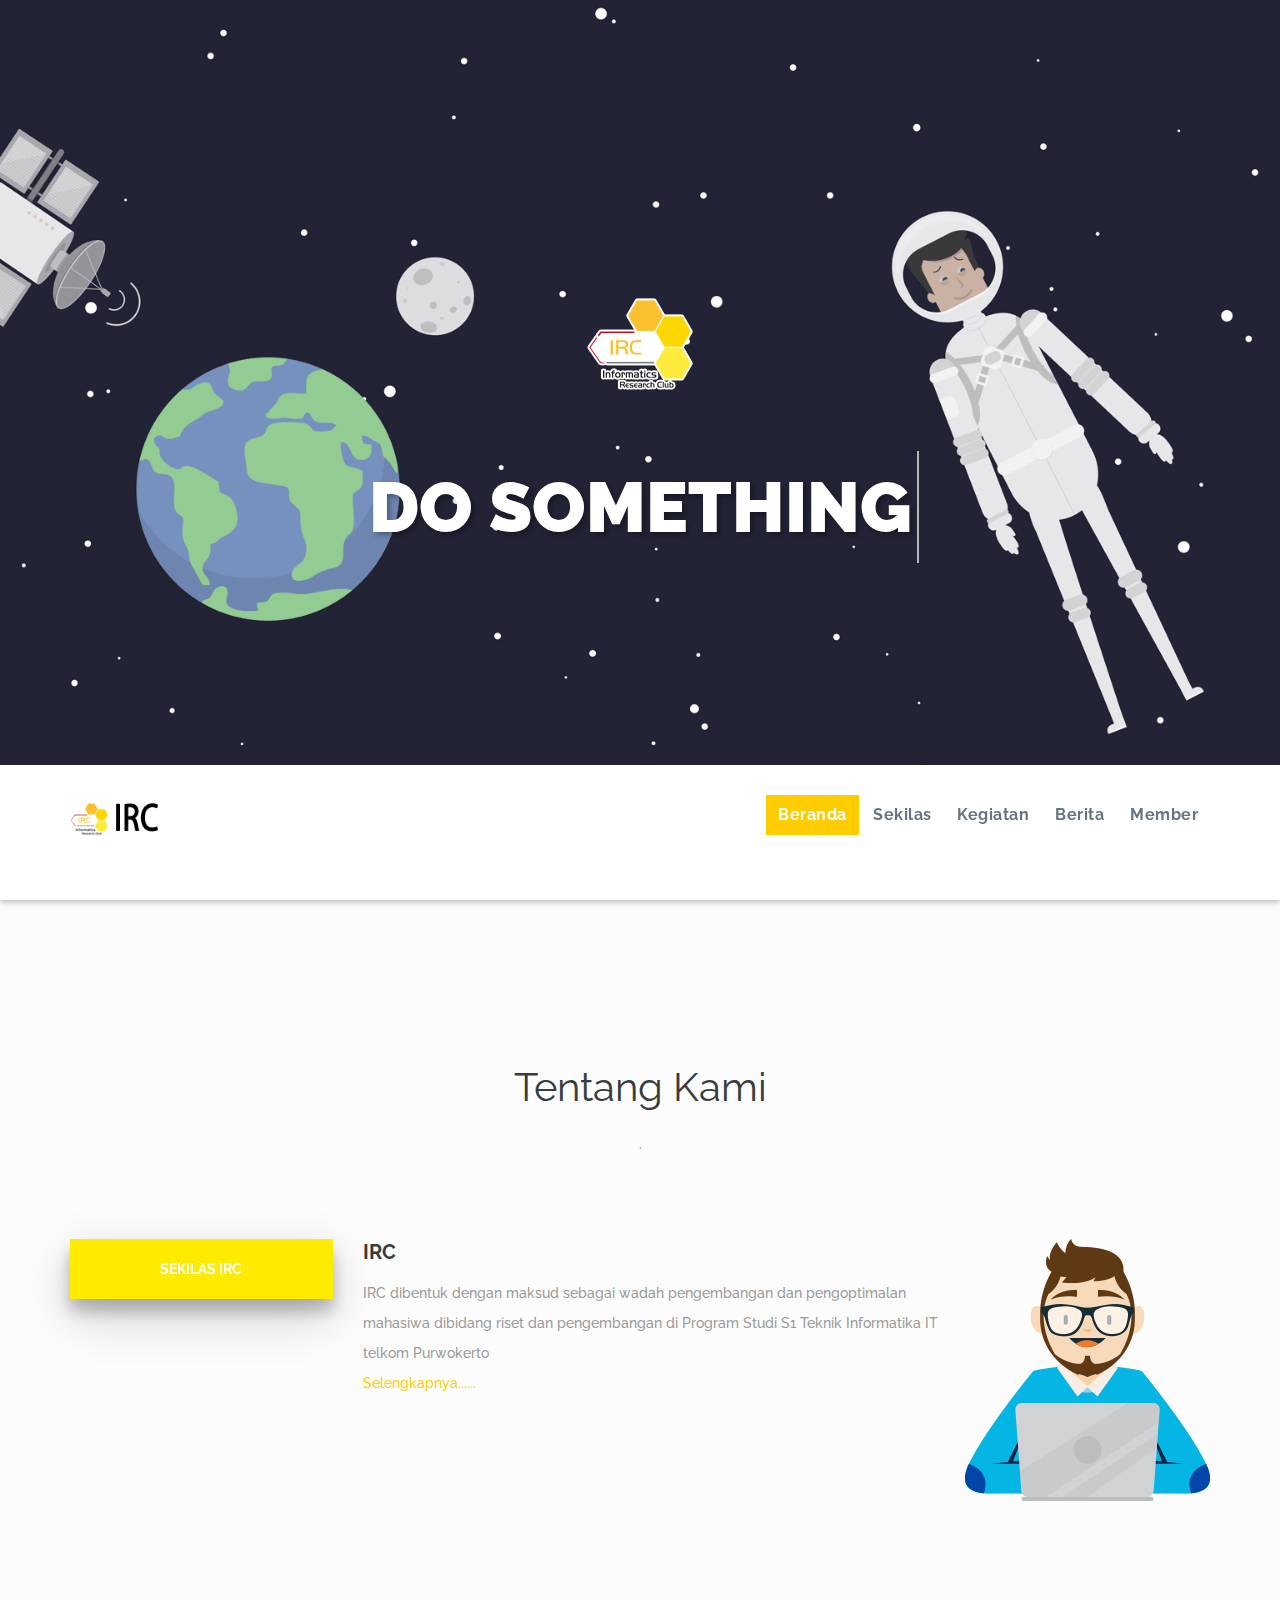
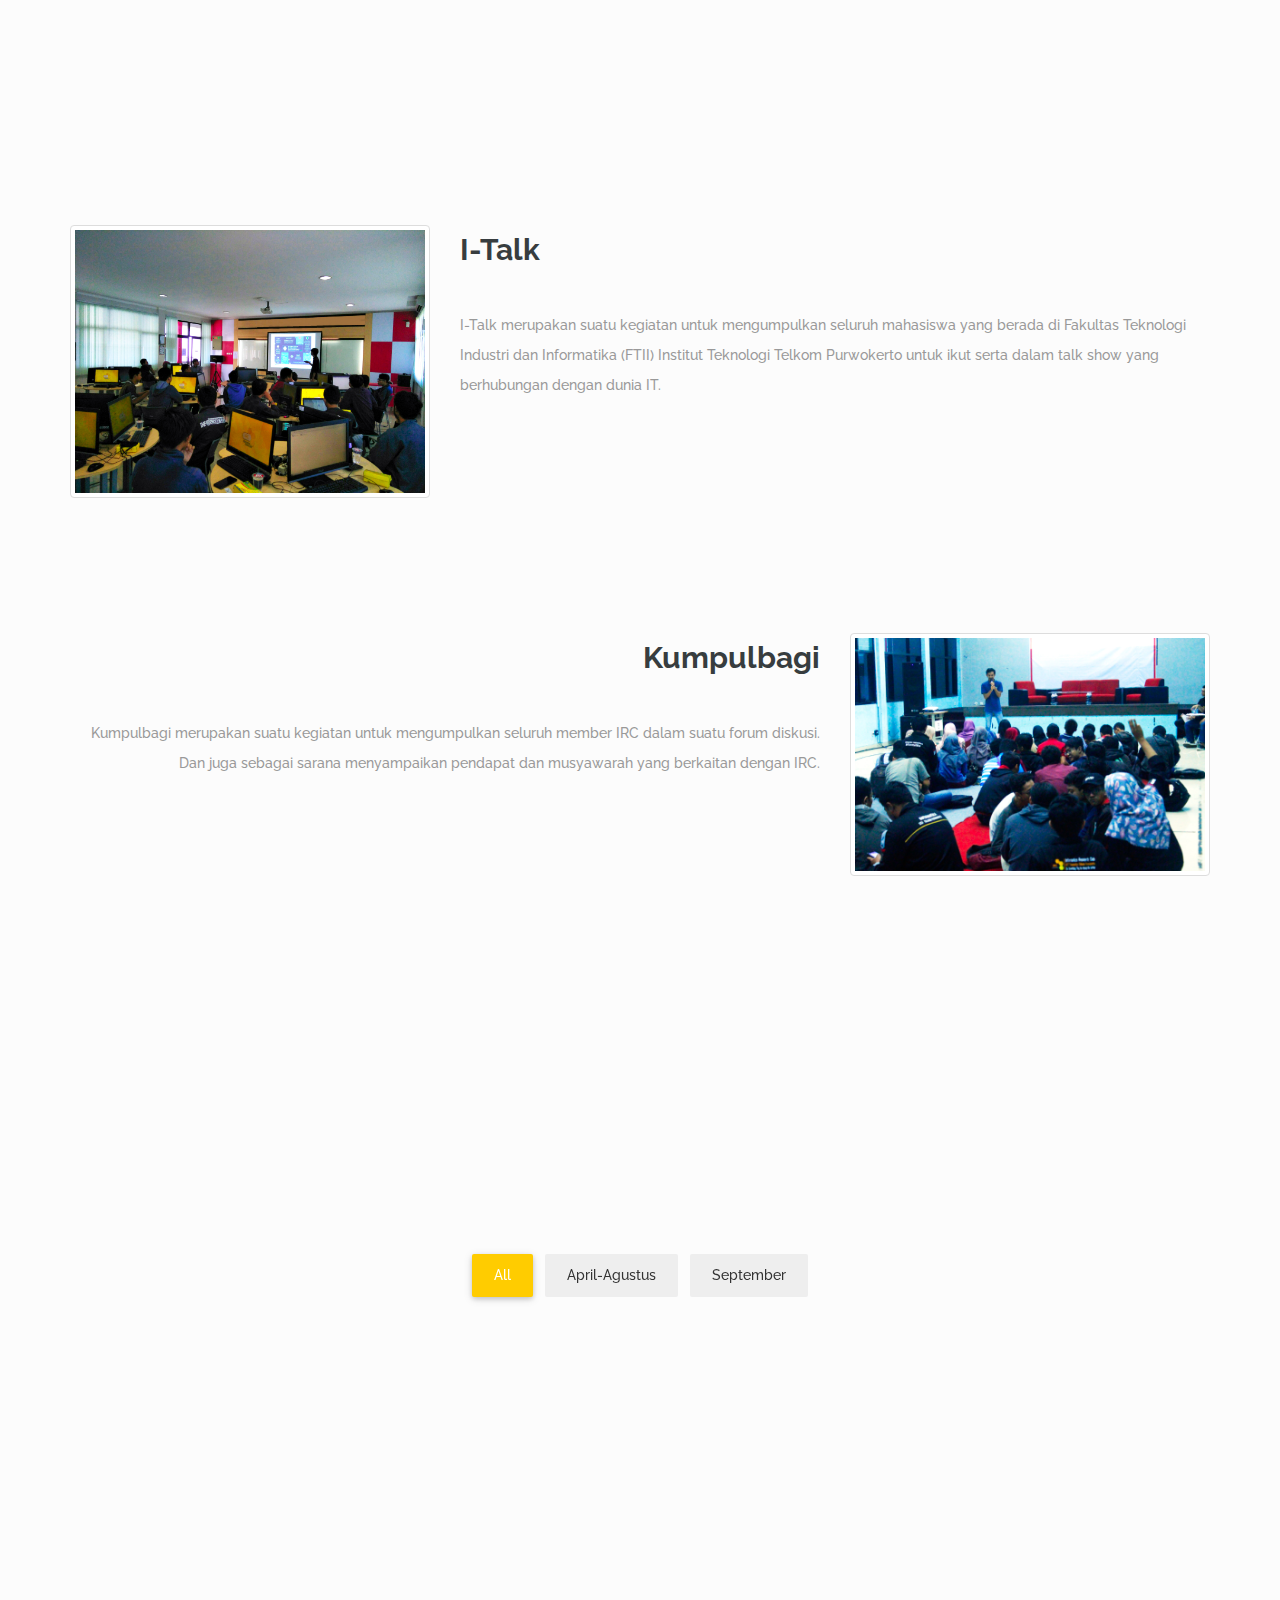
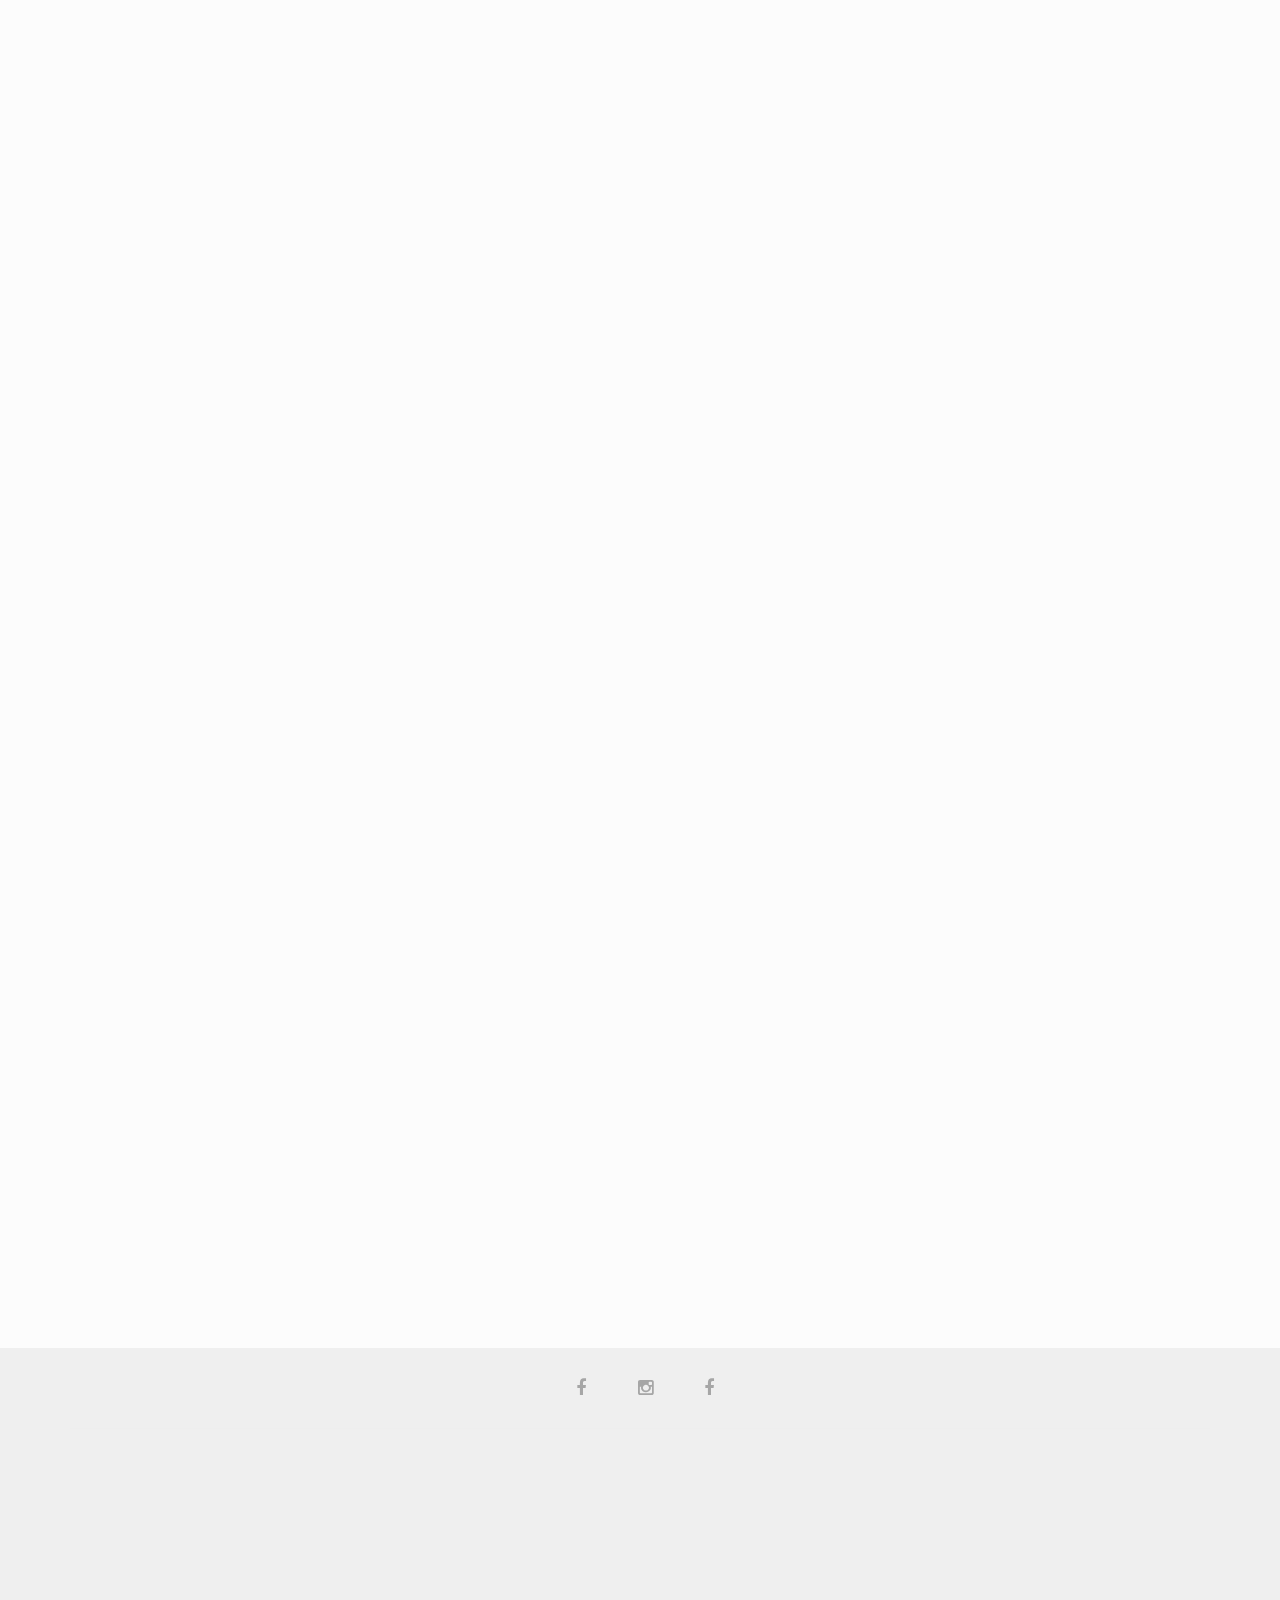
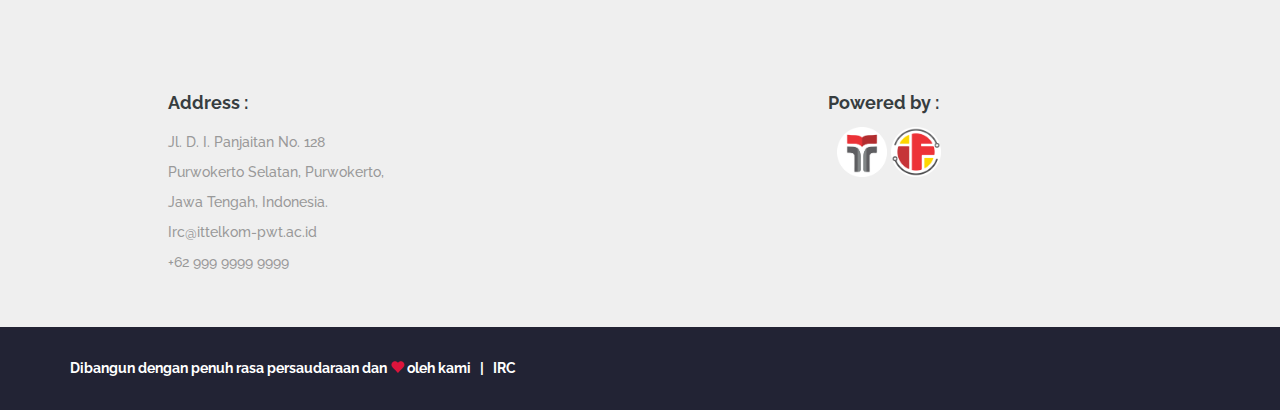
==== commit 23ada71f: "Update index.html" ====
--- a/index.html
+++ b/index.html
@@ -11,18 +11,7 @@
     <meta name="author" content="irc">
     <title>Informatics Research Club</title>
     <link rel="apple-touch-icon" sizes="57x57" href="assets/img/logo/apple-icon-57x57.png">
-    <link rel="apple-touch-icon" sizes="60x60" href="assets/img/logo/apple-icon-60x60.png">
-    <link rel="apple-touch-icon" sizes="72x72" href="assets/img/logo/apple-icon-72x72.png">
-    <link rel="apple-touch-icon" sizes="76x76" href="assets/img/logo/apple-icon-76x76.png">
-    <link rel="apple-touch-icon" sizes="114x114" href="assets/img/logo/apple-icon-114x114.png">
-    <link rel="apple-touch-icon" sizes="120x120" href="assets/img/logo/apple-icon-120x120.png">
-    <link rel="apple-touch-icon" sizes="144x144" href="assets/img/logo/apple-icon-144x144.png">
-    <link rel="apple-touch-icon" sizes="152x152" href="assets/img/logo/apple-icon-152x152.png">
-    <link rel="apple-touch-icon" sizes="180x180" href="assets/img/logo/apple-icon-180x180.png">
     <link rel="icon" type="image/png" sizes="192x192"  href="assets/img/logo/android-icon-192x192.png">
-    <link rel="icon" type="image/png" sizes="32x32" href="assets/img/logo/favicon-32x32.png">
-    <link rel="icon" type="image/png" sizes="96x96" href="assets/img/logo/favicon-96x96.png">
-    <link rel="icon" type="image/png" sizes="16x16" href="assets/img/logo/favicon-16x16.png">
     <link rel="manifest" href="/manifest.json">
     <meta name="msapplication-TileColor" content="#ffffff">
     <meta name="msapplication-TileImage" content="/ms-icon-144x144.png">
@@ -189,10 +178,10 @@
                         <div class="portfolio-wrapper">
                             <div class="thumb">
                                 <div class="bg-overlay brand-overlay"></div>
-                                <img src="assets/img/section/kegiatan/oc1.png" alt="">
-                                <div class="portfolio-intro">
-                                    <div class="action-btn">
-                                        <a href="assets/img/section/kegiatan/oc1.png" class="tt-lightbox"> <i class="fa fa-search"></i></a>
+                                <img src="assets/img/section/kegiatan/oc1.jpg" alt="">
+                                <div class="portfolio-intro">
+                                    <div class="action-btn">
+                                        <a href="assets/img/section/kegiatan/oc1.jpg" class="tt-lightbox"> <i class="fa fa-search"></i></a>
                                     </div>
                                 </div>
                             </div>
@@ -206,10 +195,10 @@
                         <div class="portfolio-wrapper">
                             <div class="thumb">
                                 <div class="bg-overlay brand-overlay"></div>
-                                <img src="assets/img/section/kegiatan/ss1.png" alt="">
-                                <div class="portfolio-intro">
-                                    <div class="action-btn">
-                                        <a href="assets/img/section/kegiatan/ss1.png" class="tt-lightbox"> <i class="fa fa-search"></i></a>
+                                <img src="assets/img/section/kegiatan/ss1.jpg" alt="">
+                                <div class="portfolio-intro">
+                                    <div class="action-btn">
+                                        <a href="assets/img/section/kegiatan/ss1.jpg" class="tt-lightbox"> <i class="fa fa-search"></i></a>
                                     </div>
                                 </div>
                             </div>
@@ -223,10 +212,10 @@
                         <div class="portfolio-wrapper">
                             <div class="thumb">
                                 <div class="bg-overlay brand-overlay"></div>
-                                <img src="assets/img/section/kegiatan/oc2.png" alt="">
-                                <div class="portfolio-intro">
-                                    <div class="action-btn">
-                                        <a href="assets/img/section/kegiatan/oc2.png" class="tt-lightbox"> <i class="fa fa-search"></i></a>
+                                <img src="assets/img/section/kegiatan/oc2.jpg" alt="">
+                                <div class="portfolio-intro">
+                                    <div class="action-btn">
+                                        <a href="assets/img/section/kegiatan/oc2.jpg" class="tt-lightbox"> <i class="fa fa-search"></i></a>
                                     </div>
                                 </div>
                             </div>
@@ -240,10 +229,10 @@
                         <div class="portfolio-wrapper">
                             <div class="thumb">
                                 <div class="bg-overlay brand-overlay"></div>
-                                <img src="assets/img/section/kegiatan/mw1.png" alt="">
-                                <div class="portfolio-intro">
-                                    <div class="action-btn">
-                                        <a href="assets/img/section/kegiatan/mw1.png" class="tt-lightbox"> <i class="fa fa-search"></i></a>
+                                <img src="assets/img/section/kegiatan/mw1.jpg" alt="">
+                                <div class="portfolio-intro">
+                                    <div class="action-btn">
+                                        <a href="assets/img/section/kegiatan/mw1.jpg" class="tt-lightbox"> <i class="fa fa-search"></i></a>
                                     </div>
                                 </div>
                             </div>
@@ -257,10 +246,10 @@
                         <div class="portfolio-wrapper">
                             <div class="thumb">
                                 <div class="bg-overlay brand-overlay"></div>
-                                <img src="assets/img/section/kegiatan/mp1.png" alt="">
-                                <div class="portfolio-intro">
-                                    <div class="action-btn">
-                                        <a href="assets/img/section/kegiatan/mp1.png" class="tt-lightbox"> <i class="fa fa-search"></i></a>
+                                <img src="assets/img/section/kegiatan/mp1.jpg" alt="">
+                                <div class="portfolio-intro">
+                                    <div class="action-btn">
+                                        <a href="assets/img/section/kegiatan/mp1.jpg" class="tt-lightbox"> <i class="fa fa-search"></i></a>
                                     </div>
                                 </div>
                             </div>
@@ -274,10 +263,10 @@
                         <div class="portfolio-wrapper">
                             <div class="thumb">
                                 <div class="bg-overlay brand-overlay"></div>
-                                <img src="assets/img/section/kegiatan/mw2.png" alt="">
-                                <div class="portfolio-intro">
-                                    <div class="action-btn">
-                                        <a href="assets/img/section/kegiatan/mw2.png" class="tt-lightbox"> <i class="fa fa-search"></i></a>
+                                <img src="assets/img/section/kegiatan/mw2.jpg" alt="">
+                                <div class="portfolio-intro">
+                                    <div class="action-btn">
+                                        <a href="assets/img/section/kegiatan/mw2.jpg" class="tt-lightbox"> <i class="fa fa-search"></i></a>
                                     </div>
                                 </div>
                             </div>
@@ -291,10 +280,10 @@
                         <div class="portfolio-wrapper">
                             <div class="thumb">
                                 <div class="bg-overlay brand-overlay"></div>
-                                <img src="assets/img/section/kegiatan/oc3.png" alt="">
-                                <div class="portfolio-intro">
-                                    <div class="action-btn">
-                                        <a href="assets/img/section/kegiatan/oc3.png" class="tt-lightbox"> <i class="fa fa-search"></i></a>
+                                <img src="assets/img/section/kegiatan/oc3.jpg" alt="">
+                                <div class="portfolio-intro">
+                                    <div class="action-btn">
+                                        <a href="assets/img/section/kegiatan/oc3.jpg" class="tt-lightbox"> <i class="fa fa-search"></i></a>
                                     </div>
                                 </div>
                             </div>
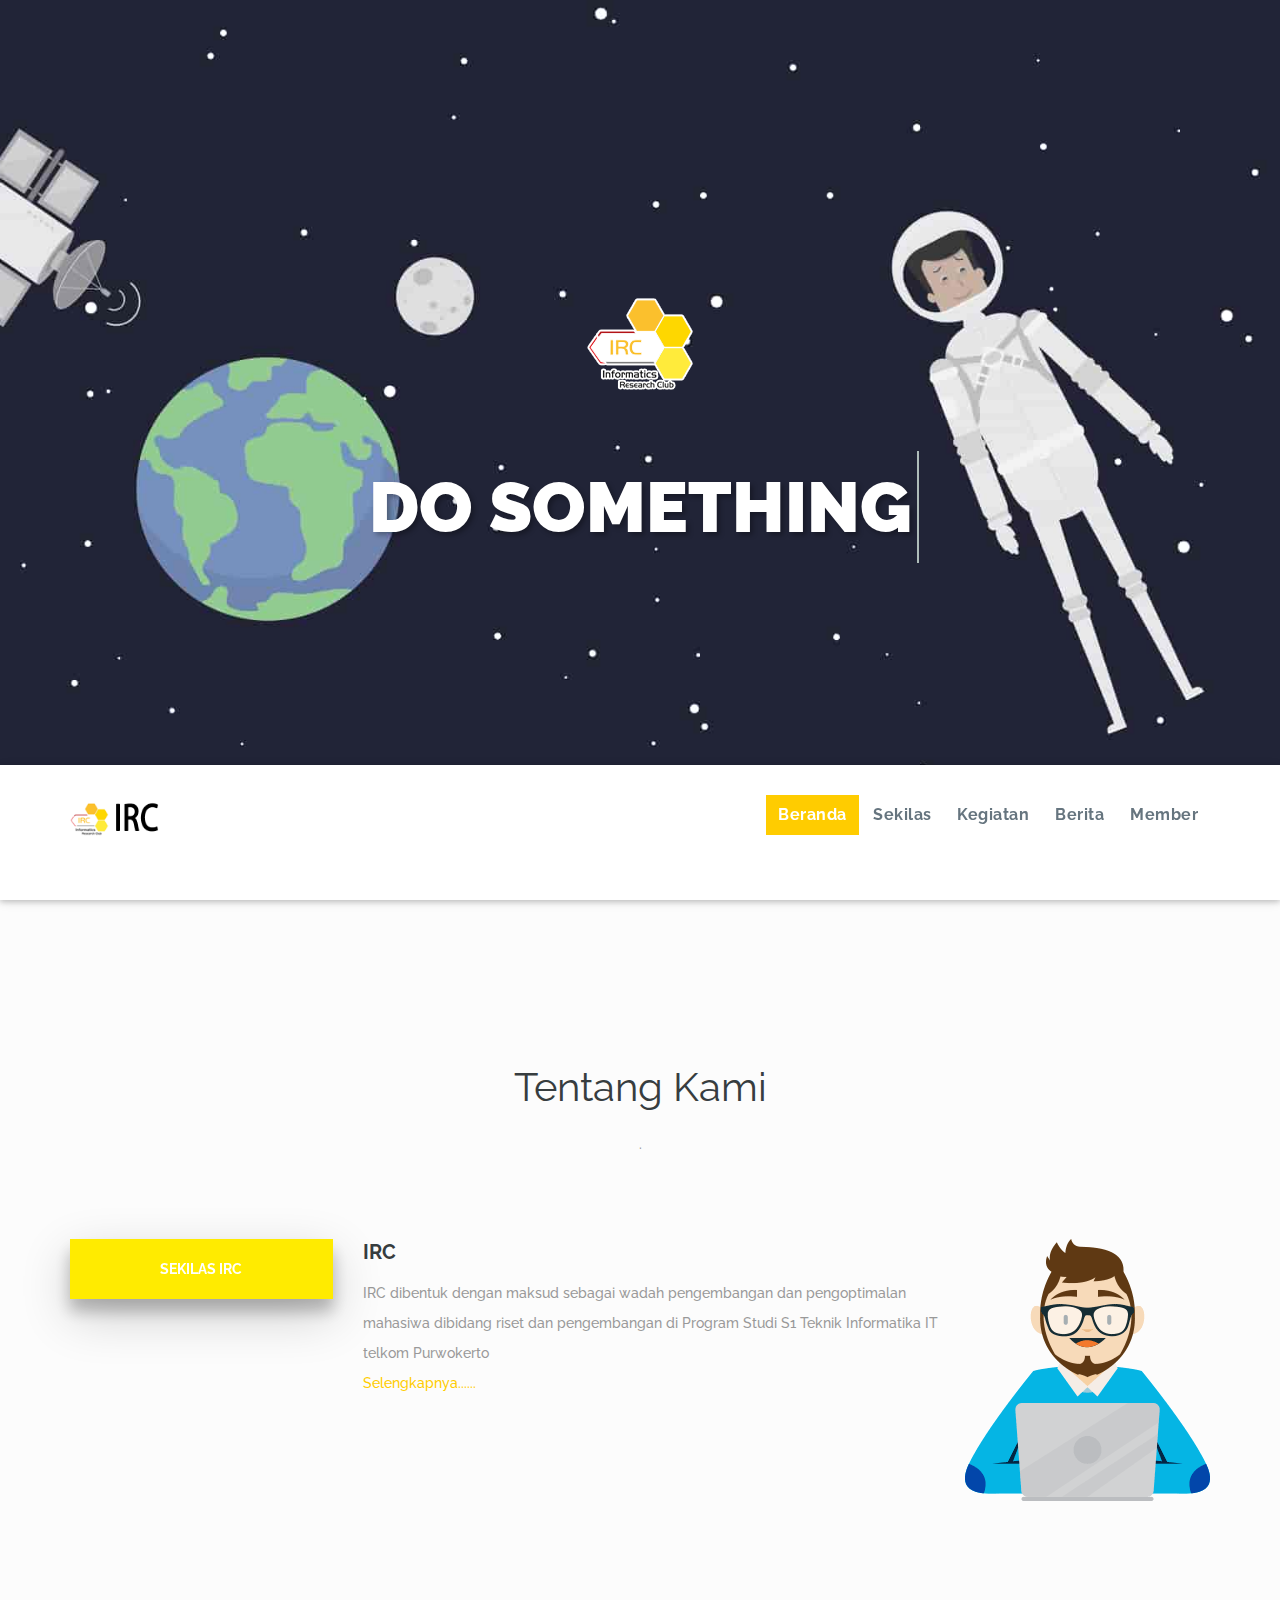
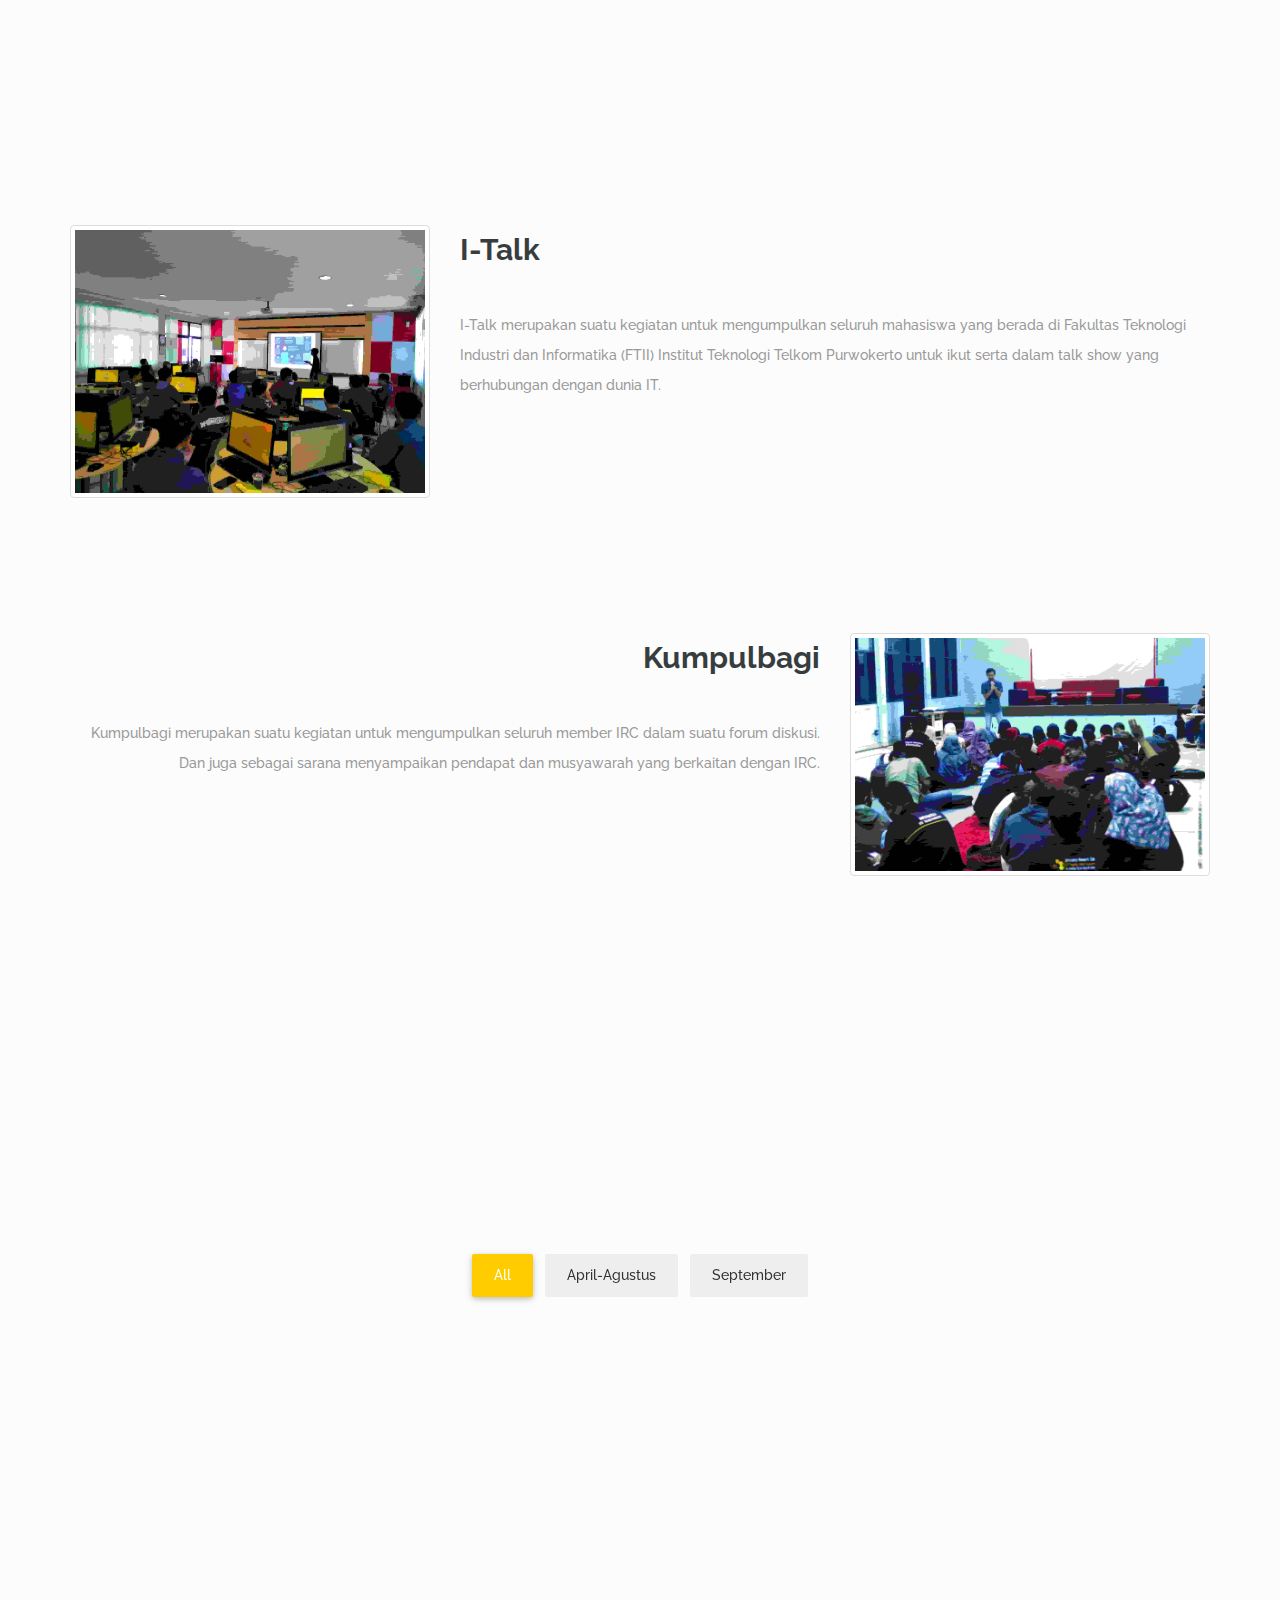
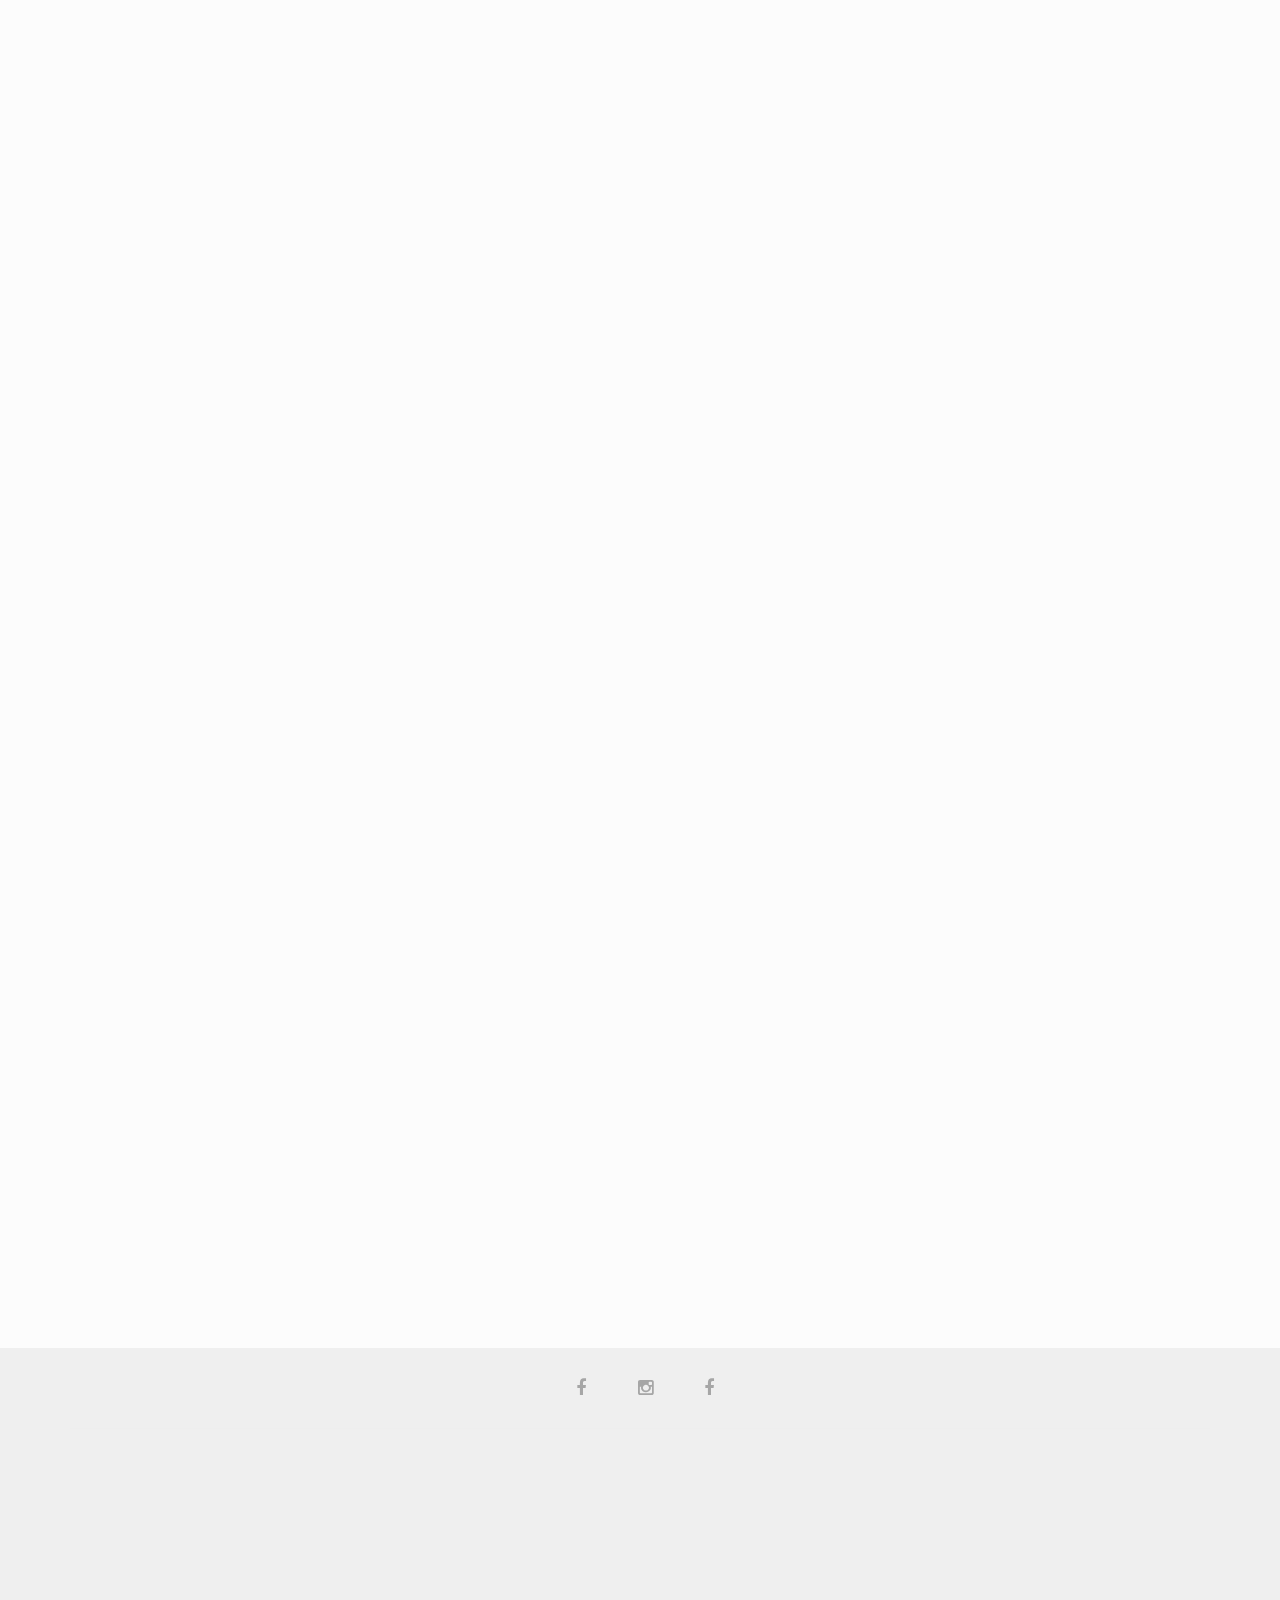
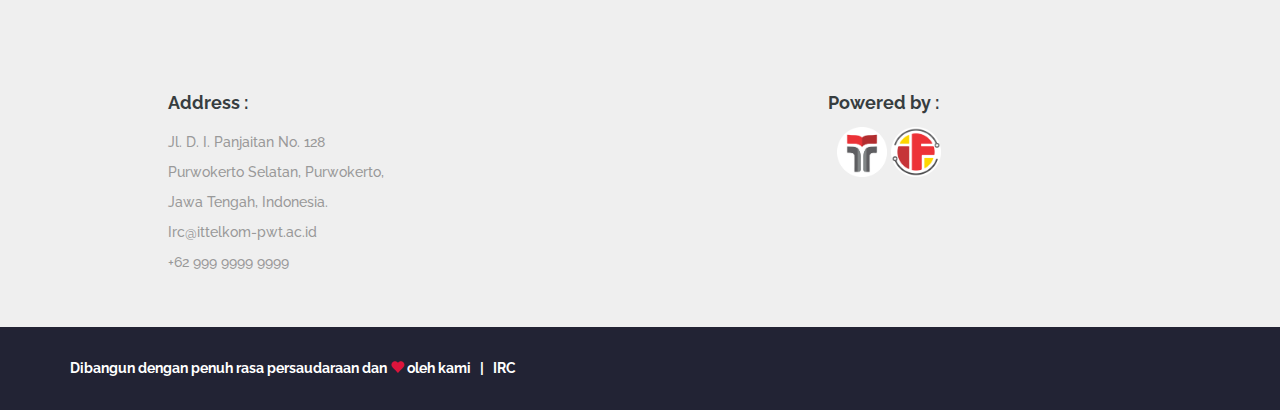
==== commit 7d8db8bf: "Update index.html" ====
--- a/index.html
+++ b/index.html
@@ -150,7 +150,7 @@
                                 </div>
                                 <div class="col-md-4 col-sm-3">
                                     <div class="team-intro">
-                                        <img src="assets/img/kegiatan/Italk.JPG" class="kegiatan-img img-thumbnail" alt="Image">
+                                        <img src="assets/img/kegiatan/italk.jpg" class="kegiatan-img img-thumbnail" alt="Image">
                                     </div>
                                 </div>
                             </div>
--- a/style.css
+++ b/style.css
@@ -1292,7 +1292,7 @@
 }
 
 .banner-7 {
-    background-image: url("assets/img/banner/banner.png");
+    background-image: url("assets/img/banner/banner.jpg");
     background-size: cover;
     background-position: bottom;
     background-attachment: fixed;
@@ -2058,4 +2058,4 @@
         font-size: 24px;
         line-height: 40px;
     }
-}+}
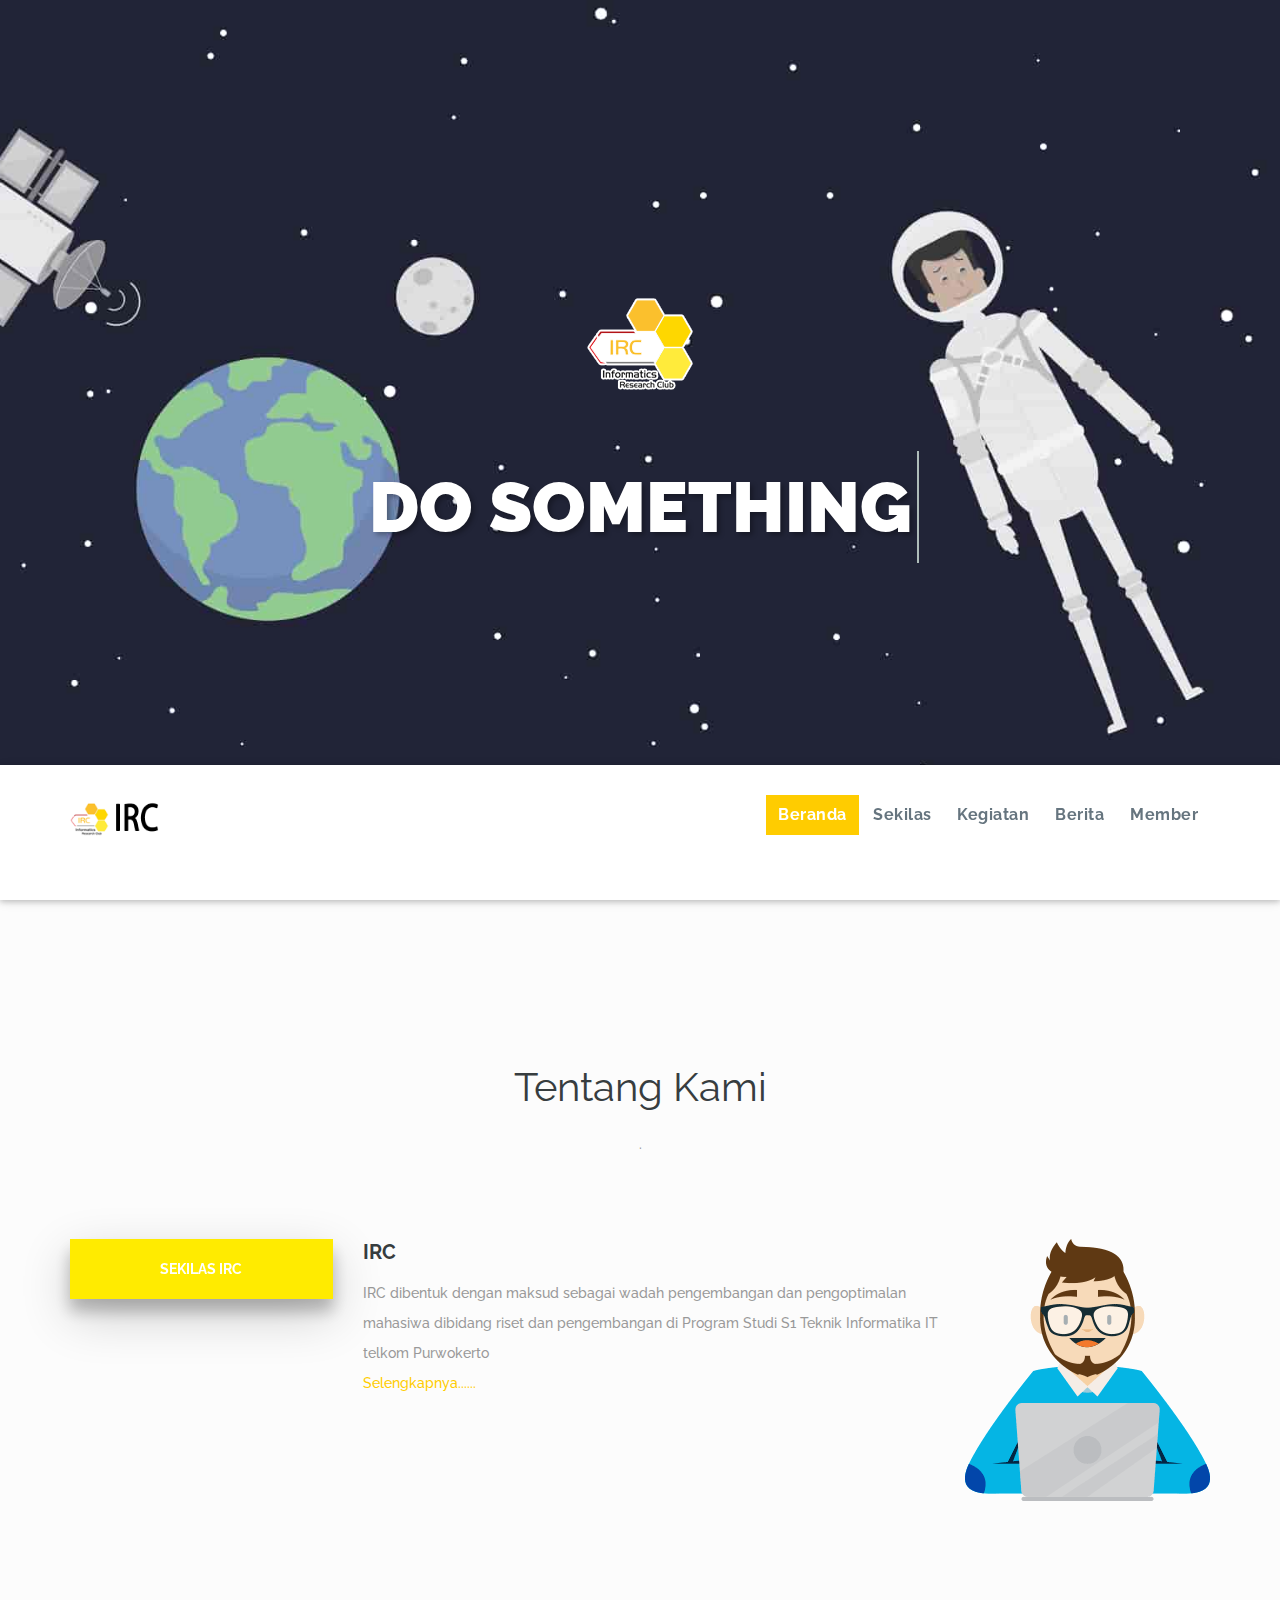
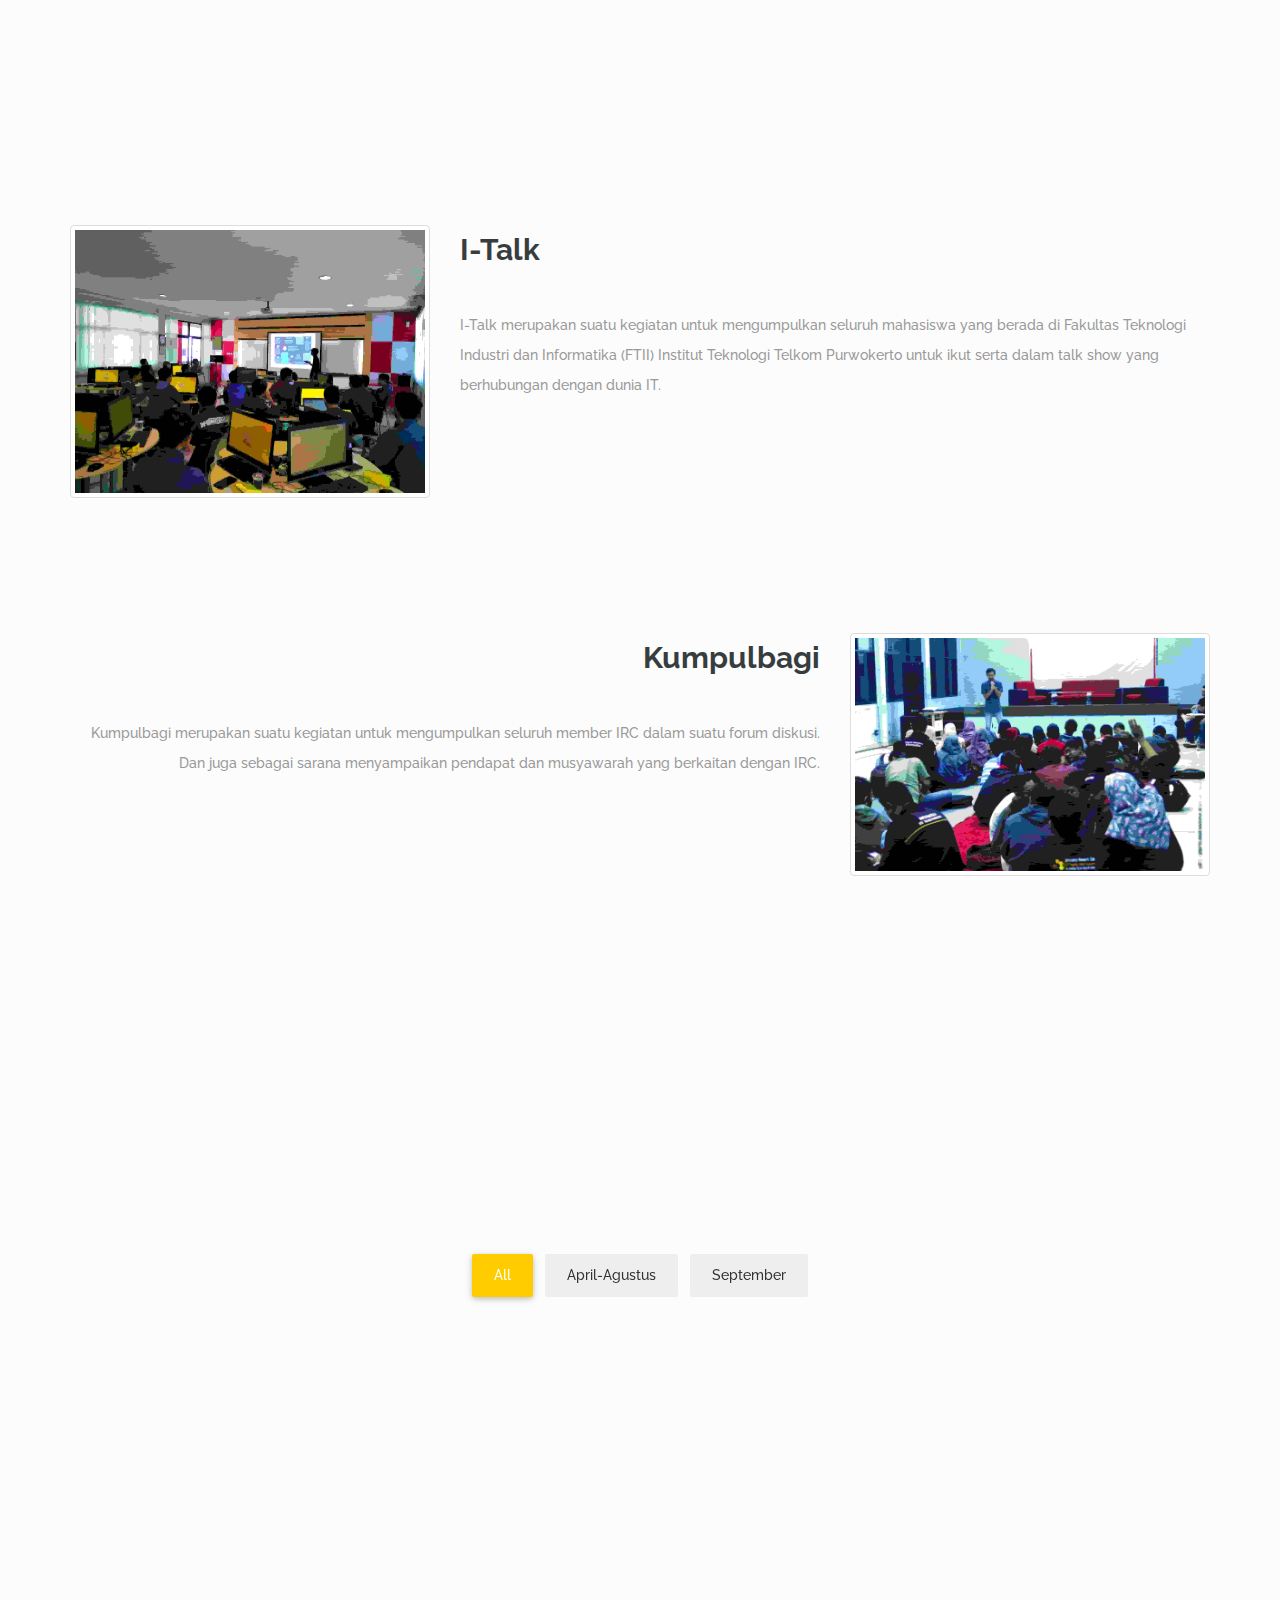
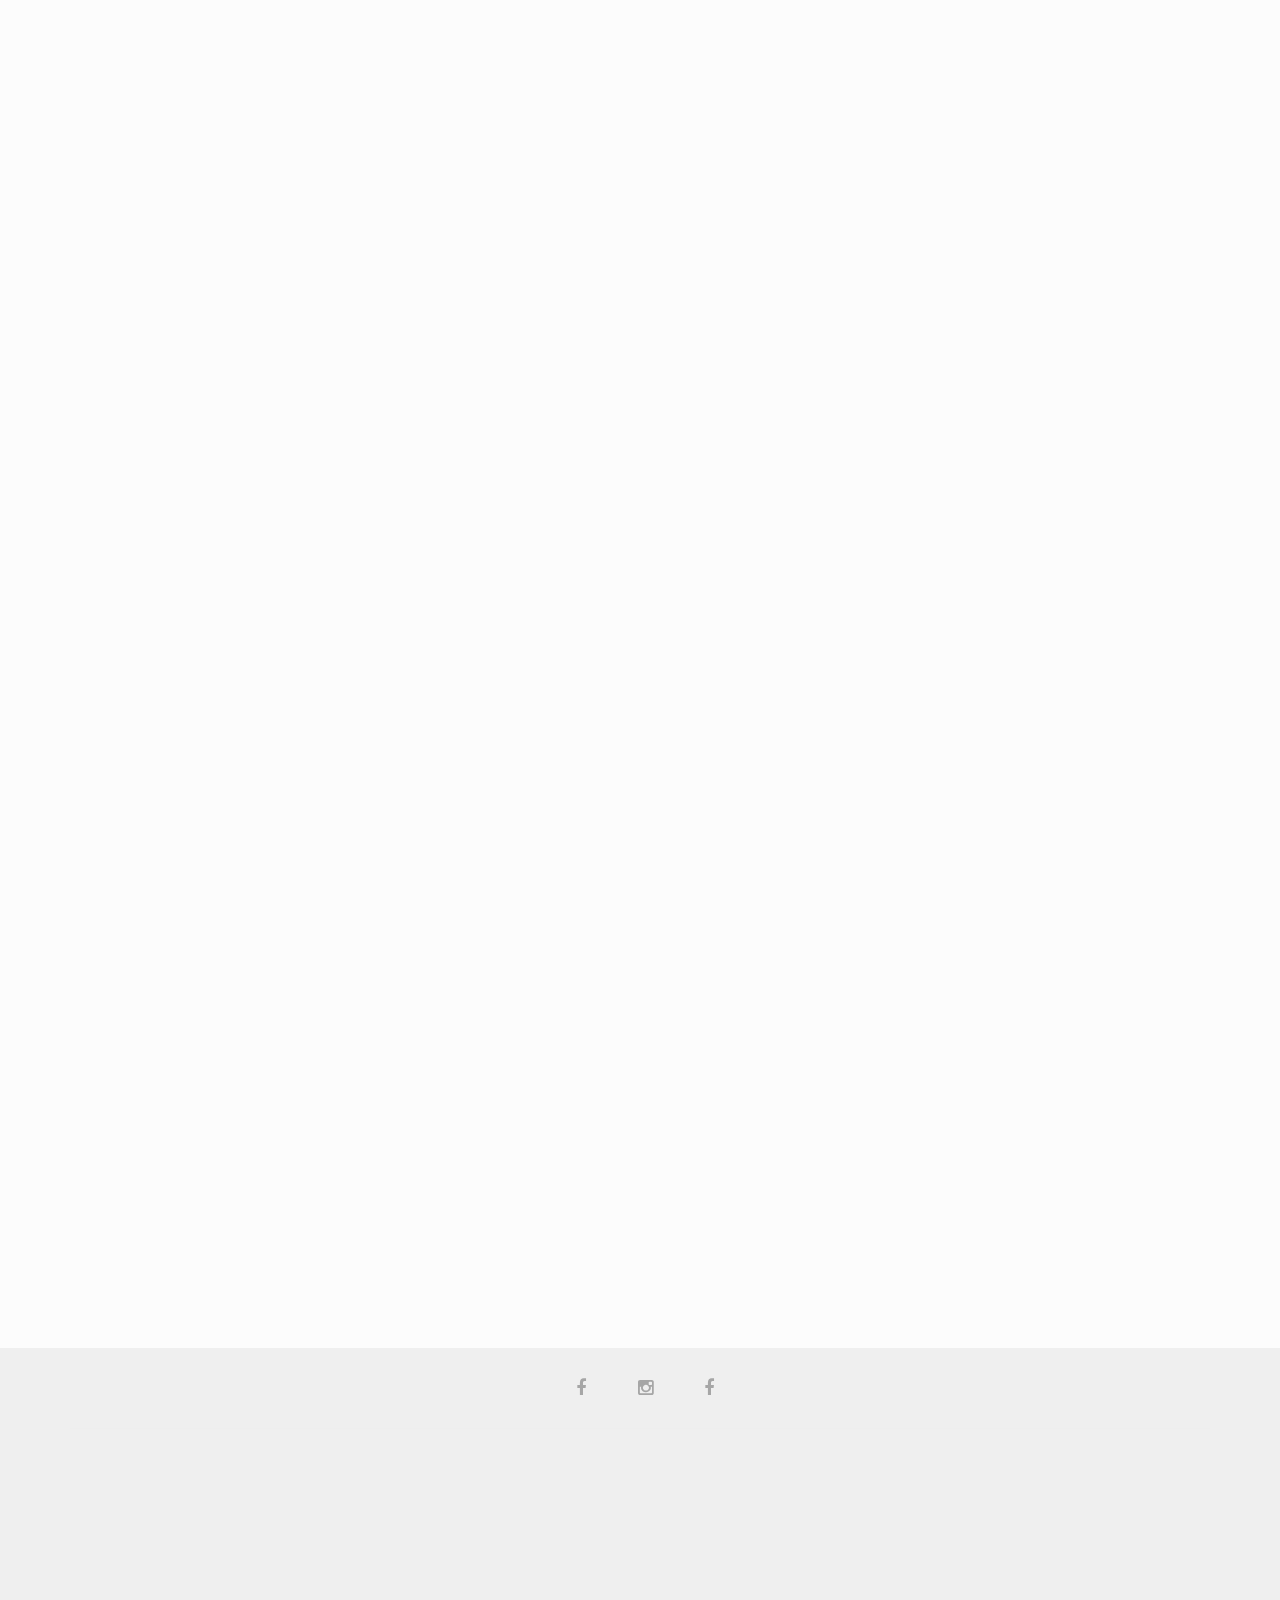
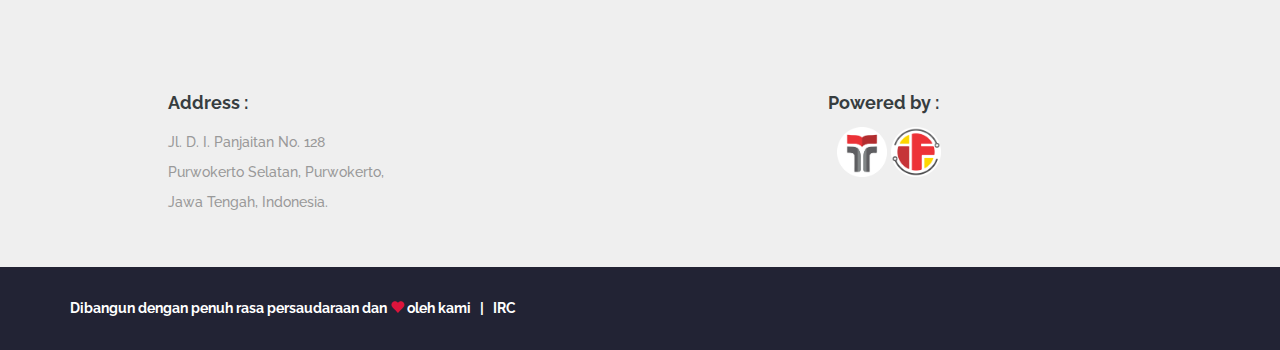
==== commit b782bd98: "Update index.html" ====
--- a/index.html
+++ b/index.html
@@ -302,9 +302,9 @@
         <div class="primary-footer">
             <div class="container">
                 <ul class="social-link text-center tt-animate ltr mt-20">
-                    <li><a href="#"><i class="fa fa-facebook"></i></a></li>
-                    <li><a href="#"><i class="fa fa-instagram"></i></a></li>
-                    <li><a href="#"><i class="fa fa-facebook"></i></a></li>
+                    <li><a href="https://www.facebook.com/ircittelkom?fb_dtsg_ag=AdxWgRL4trhMStNw8dR0s9tgEzEloj_c0OCrdLlg0GcgSQ%3AAdzIgLyJ5KgX0L8AD7hAwGUovM87DrOBnjYmEFcUoFjVXA"><i class="fa fa-facebook"></i></a></li>
+                    <li><a href="https://www.instagram.com/irc_ittelkom/"><i class="fa fa-instagram"></i></a></li>
+                    <li><a href="https://www.facebook.com/ircittelkom?fb_dtsg_ag=AdxWgRL4trhMStNw8dR0s9tgEzEloj_c0OCrdLlg0GcgSQ%3AAdzIgLyJ5KgX0L8AD7hAwGUovM87DrOBnjYmEFcUoFjVXA"><i class="fa fa-facebook"></i></a></li>
                 </ul>
                 <hr class="mt-10">
                 <div class="padding-top-70">
@@ -318,8 +318,6 @@
                           Jl. D. I. Panjaitan No. 128<br>
                           Purwokerto Selatan, Purwokerto,<br>
                           Jawa Tengah, Indonesia.<br>
-                          Irc@ittelkom-pwt.ac.id <br>
-                          +62 999 9999 9999
                         </address>
                         </div>
                         <div class="col-md-5 col-sm-4  widget text-center">
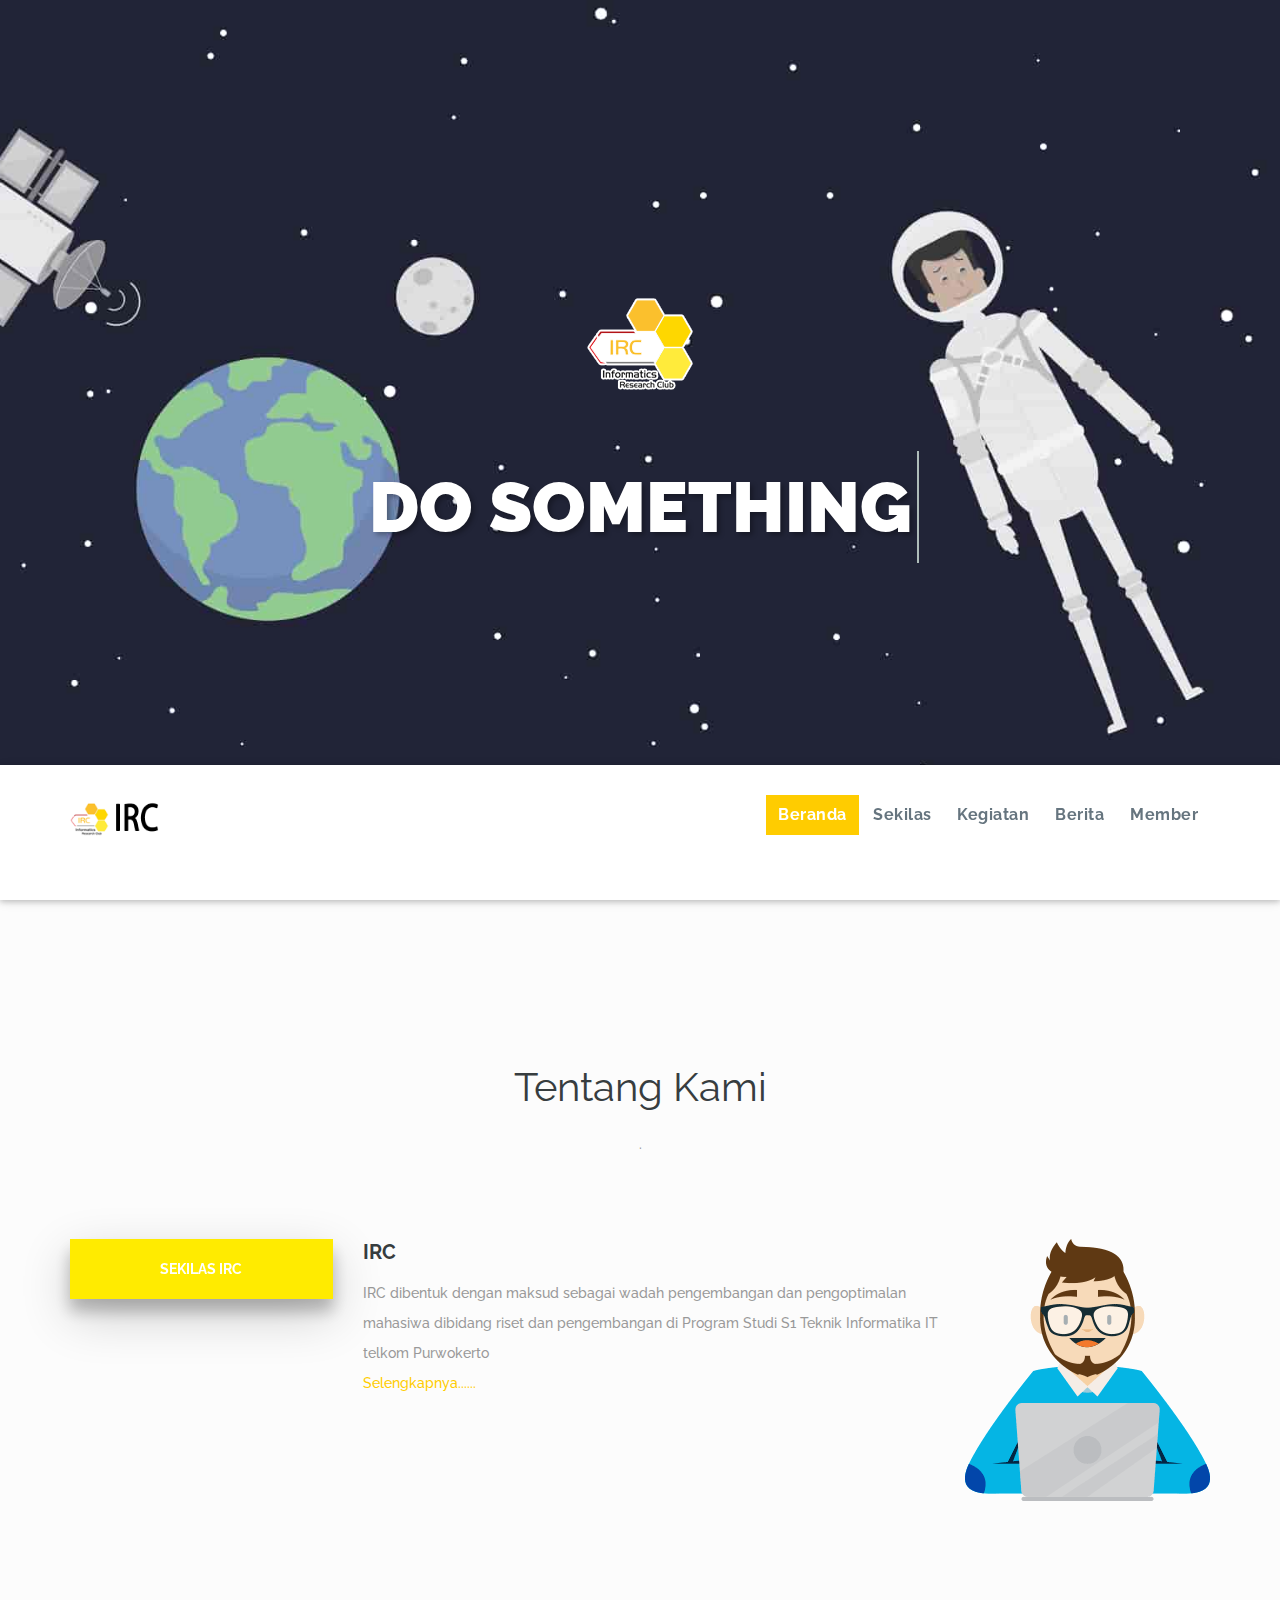
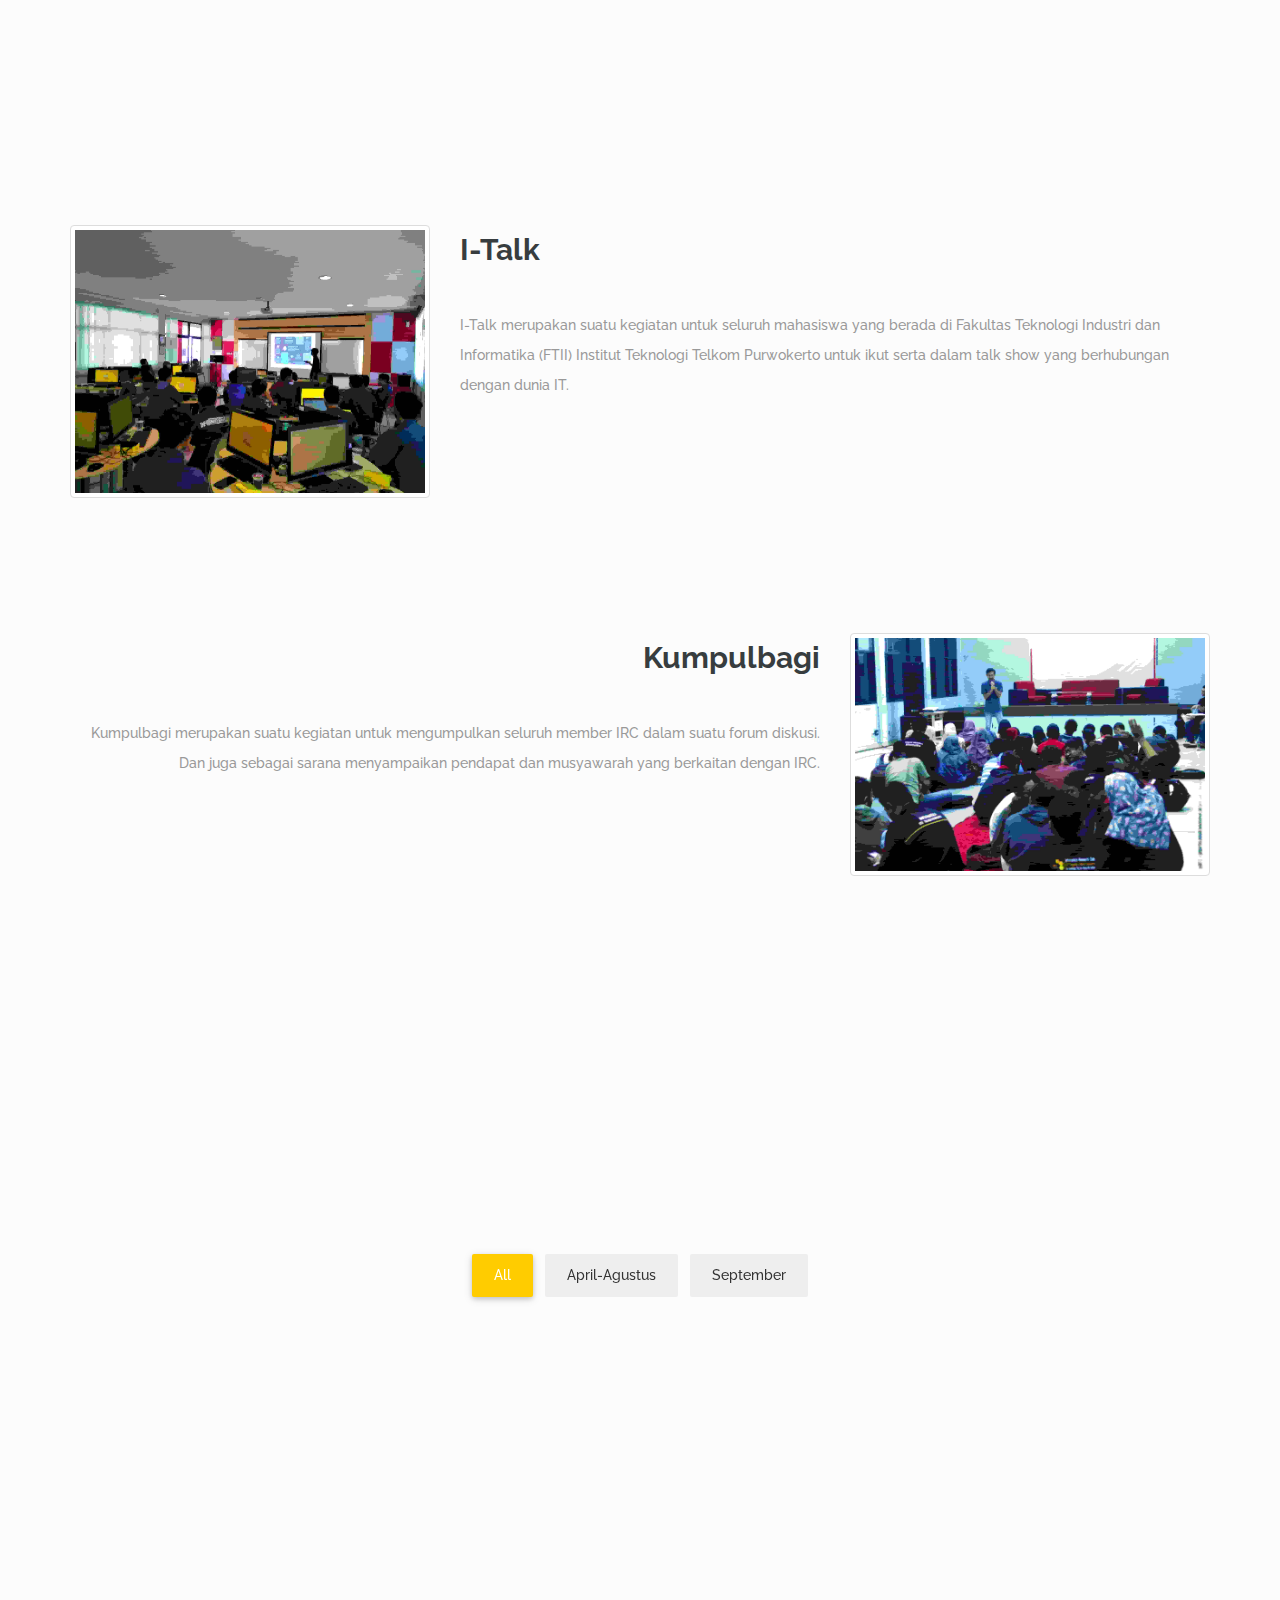
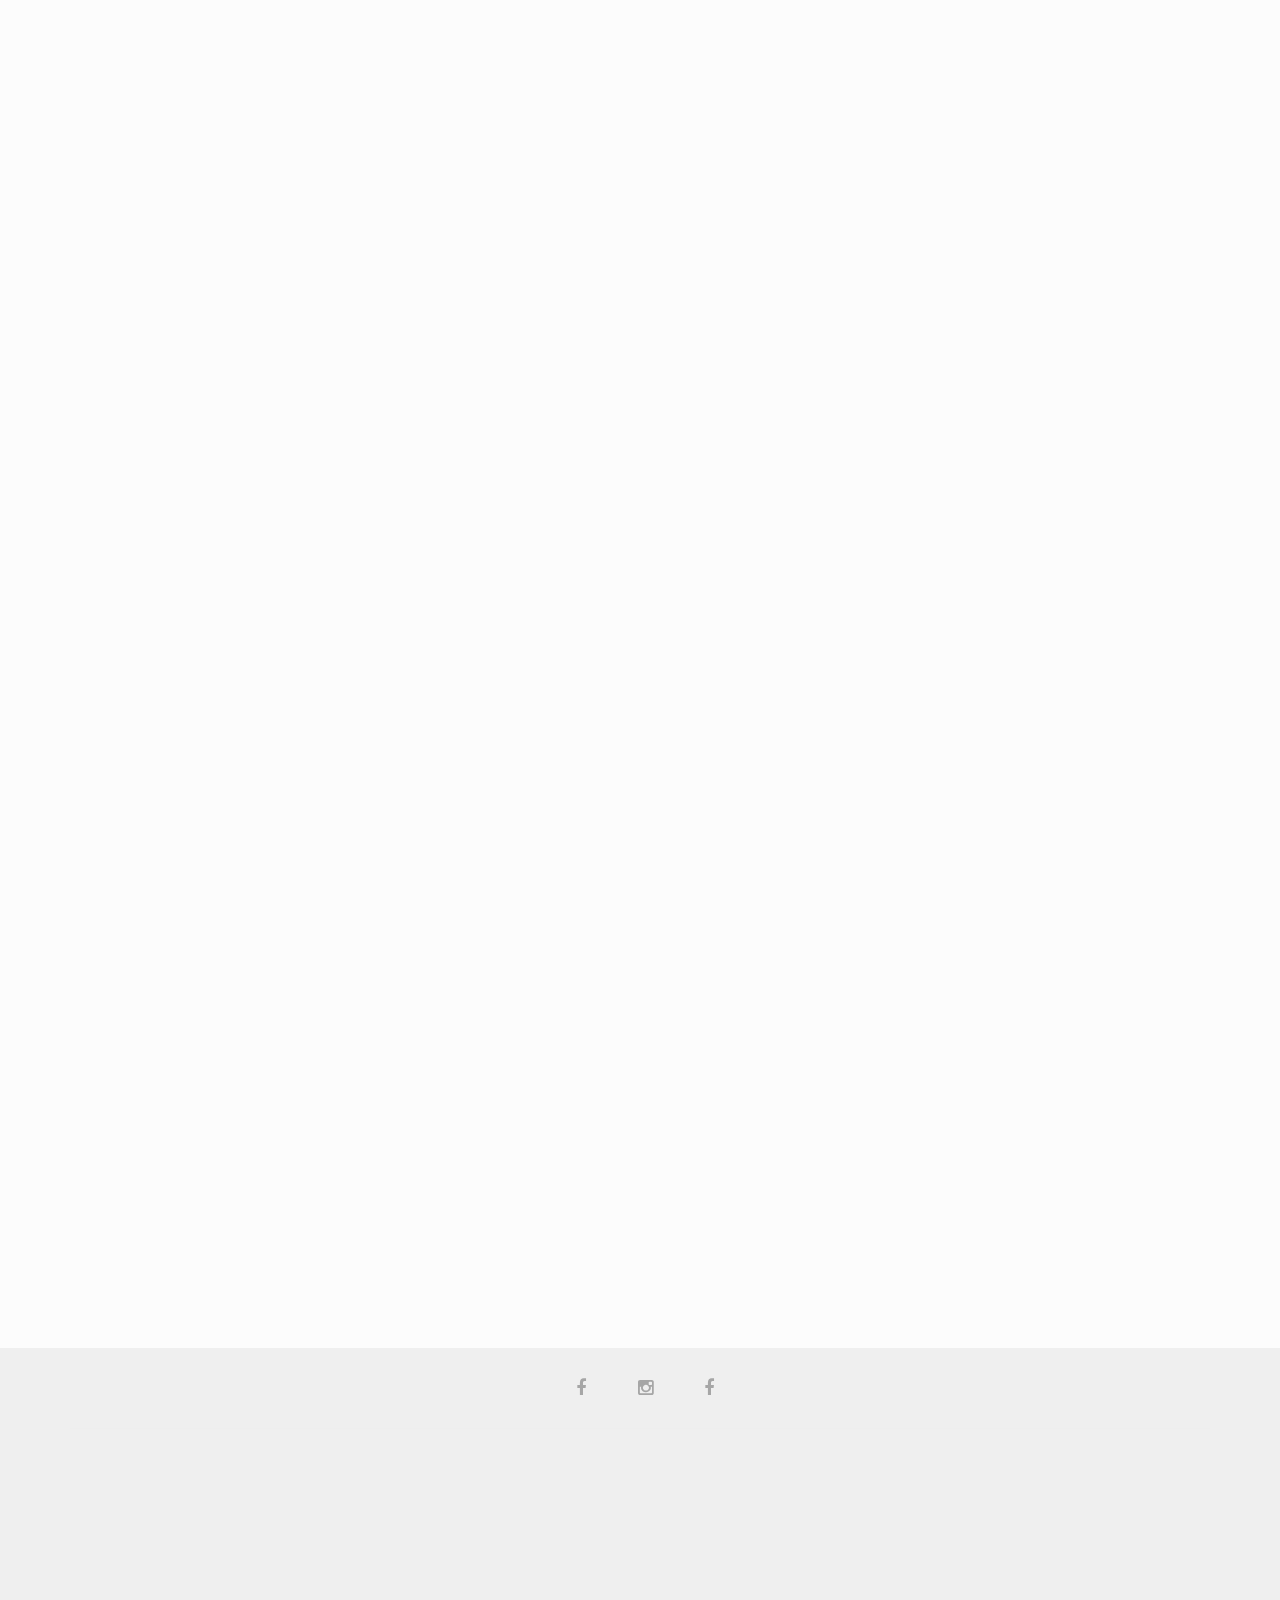
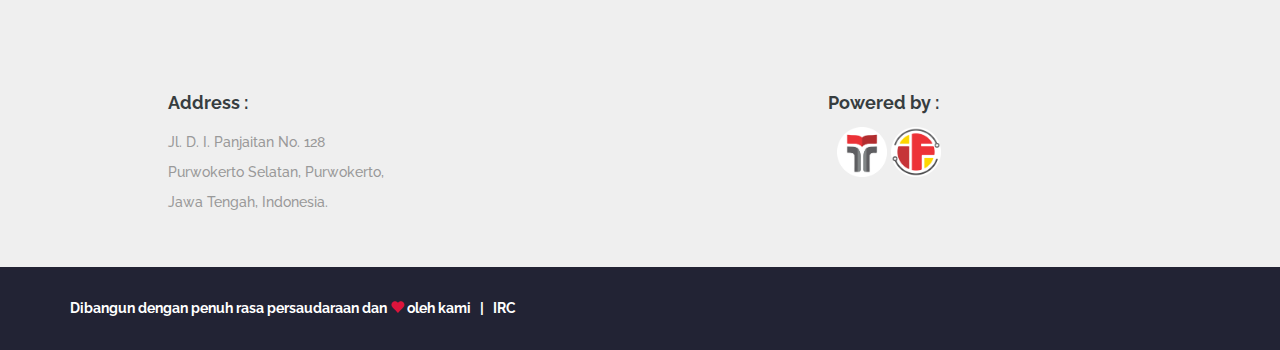
==== commit 8abce01a: "Update index.html" ====
--- a/index.html
+++ b/index.html
@@ -135,7 +135,7 @@
                                 <div class="col-md-8 col-sm-9">
                                     <div class="team-intro">
                                         <h3>I-Talk <small></small></h3>
-                                        <p>I-Talk merupakan suatu kegiatan untuk mengumpulkan seluruh mahasiswa yang berada di Fakultas Teknologi Industri dan Informatika (FTII) Institut Teknologi Telkom Purwokerto untuk ikut serta dalam talk show yang berhubungan dengan dunia IT.</p>
+                                        <p>I-Talk merupakan suatu kegiatan untuk seluruh mahasiswa yang berada di Fakultas Teknologi Industri dan Informatika (FTII) Institut Teknologi Telkom Purwokerto untuk ikut serta dalam talk show yang berhubungan dengan dunia IT.</p>
                                     </div>
                                 </div>
                             </div>
